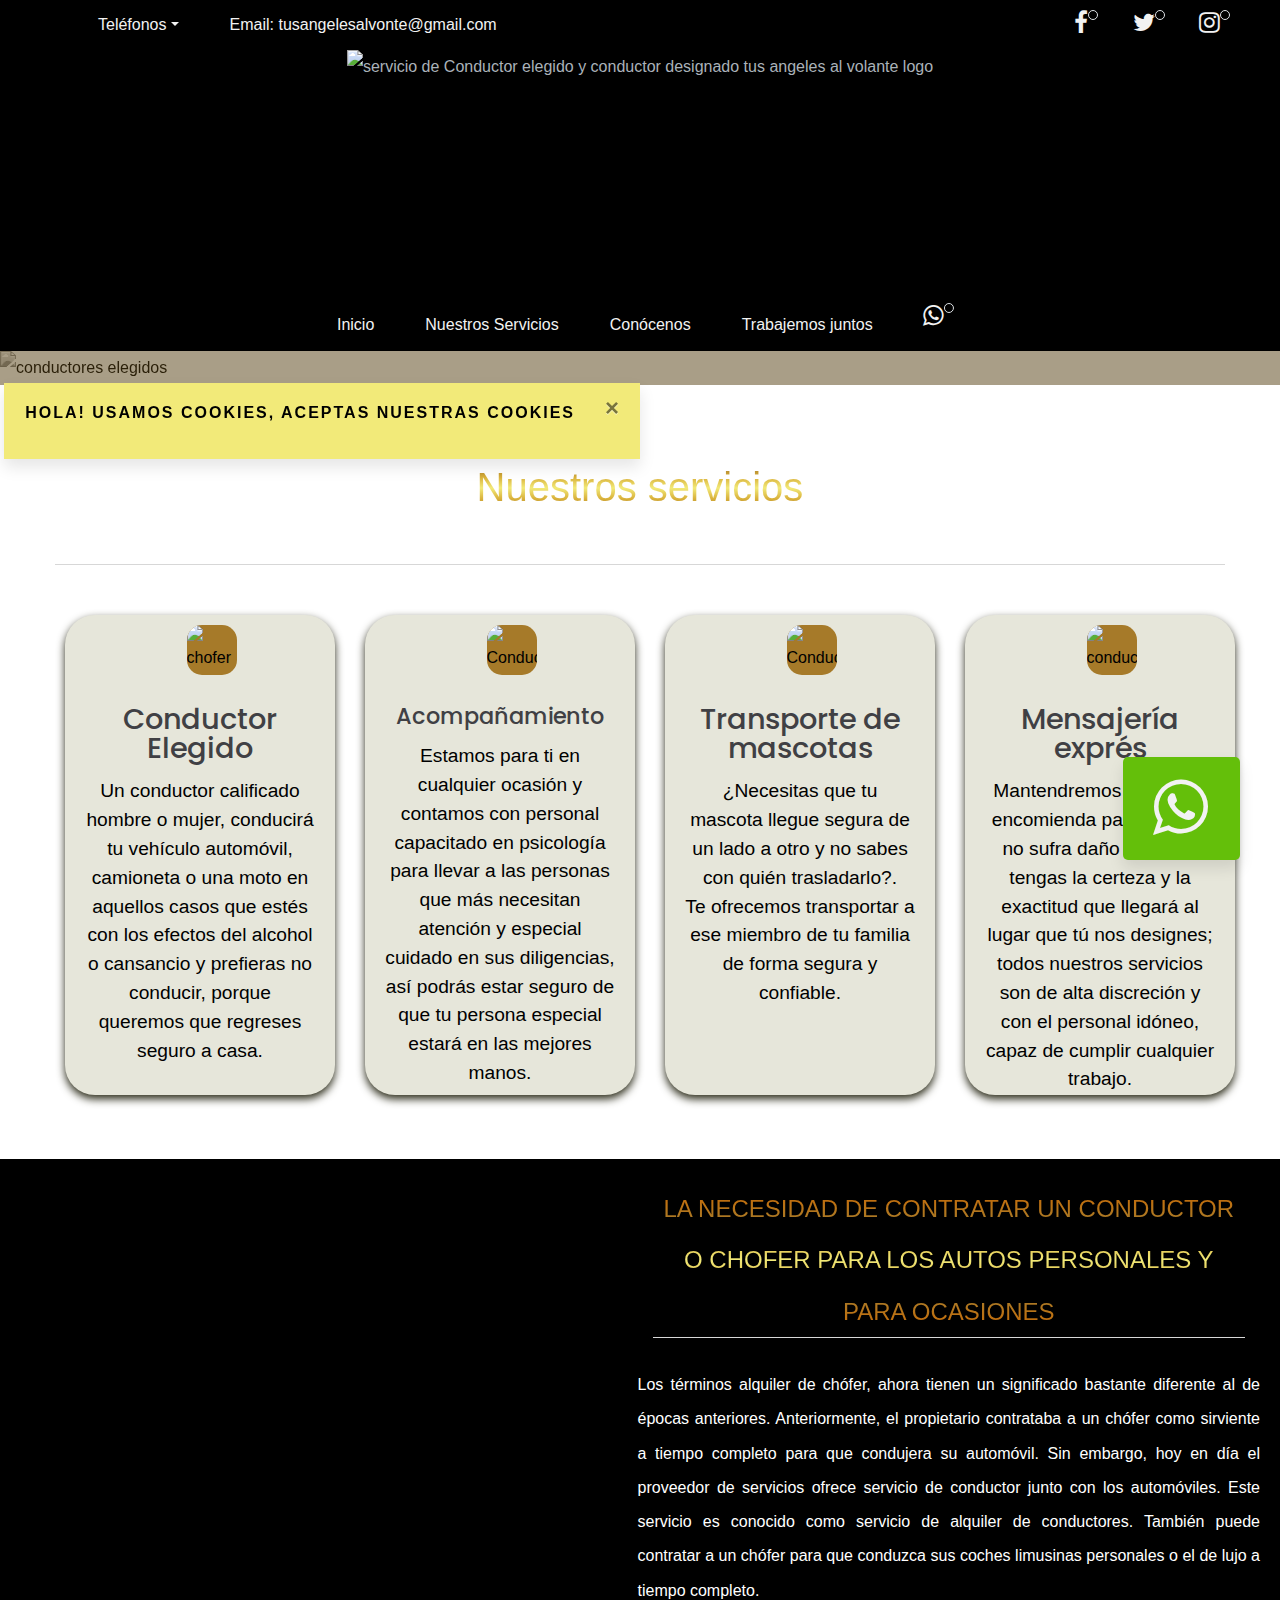
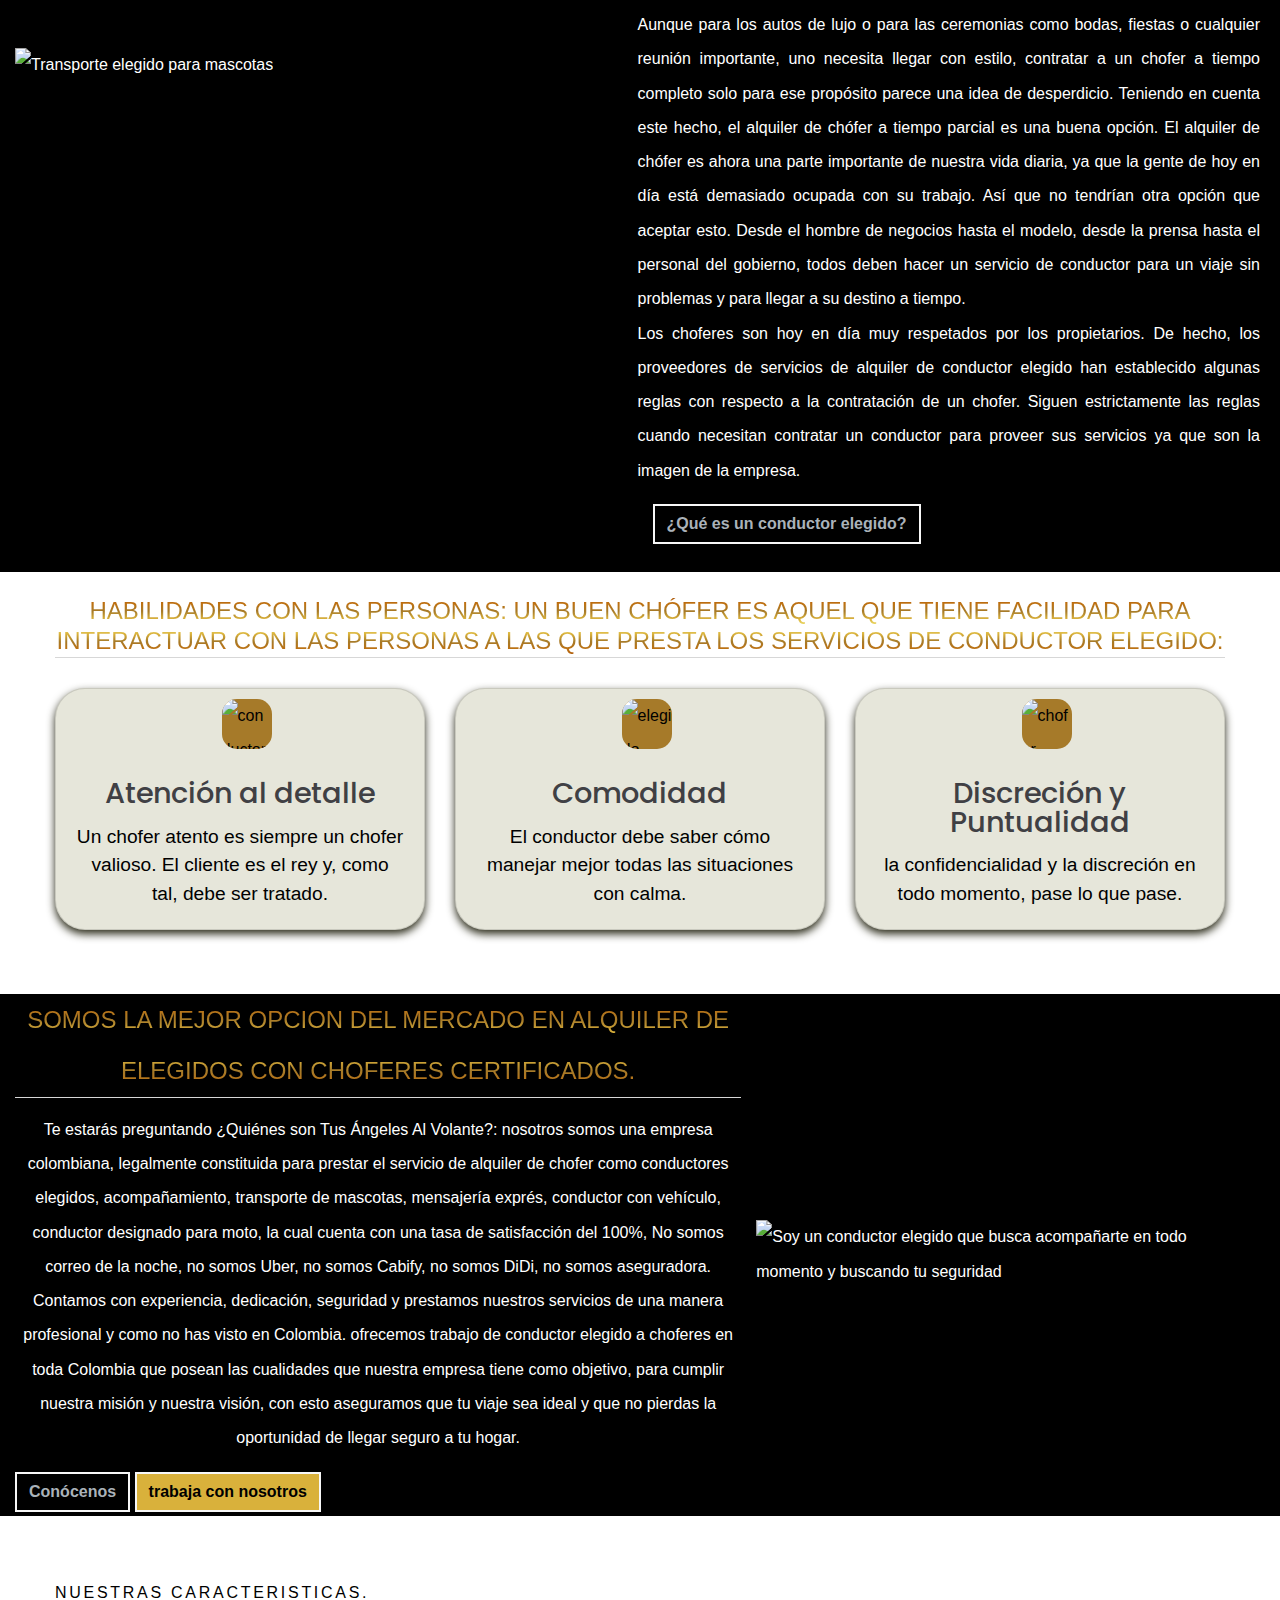
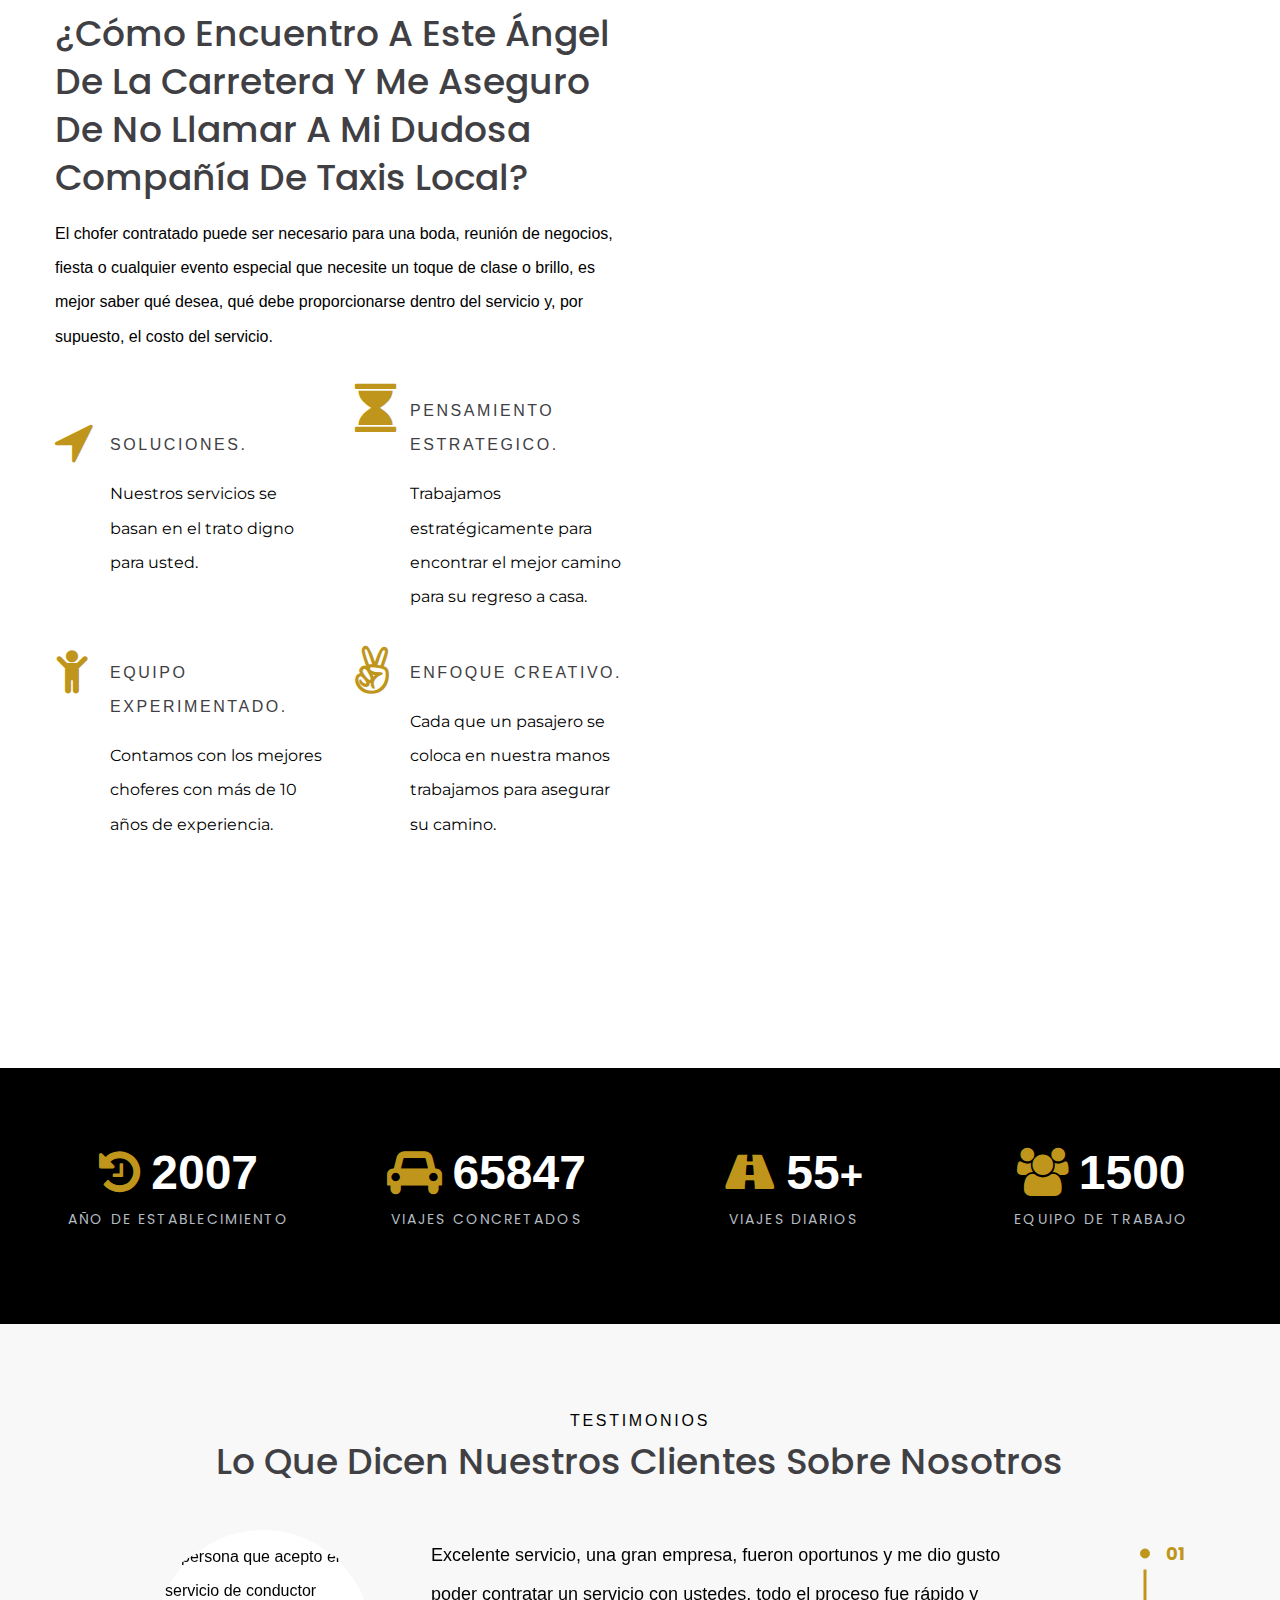
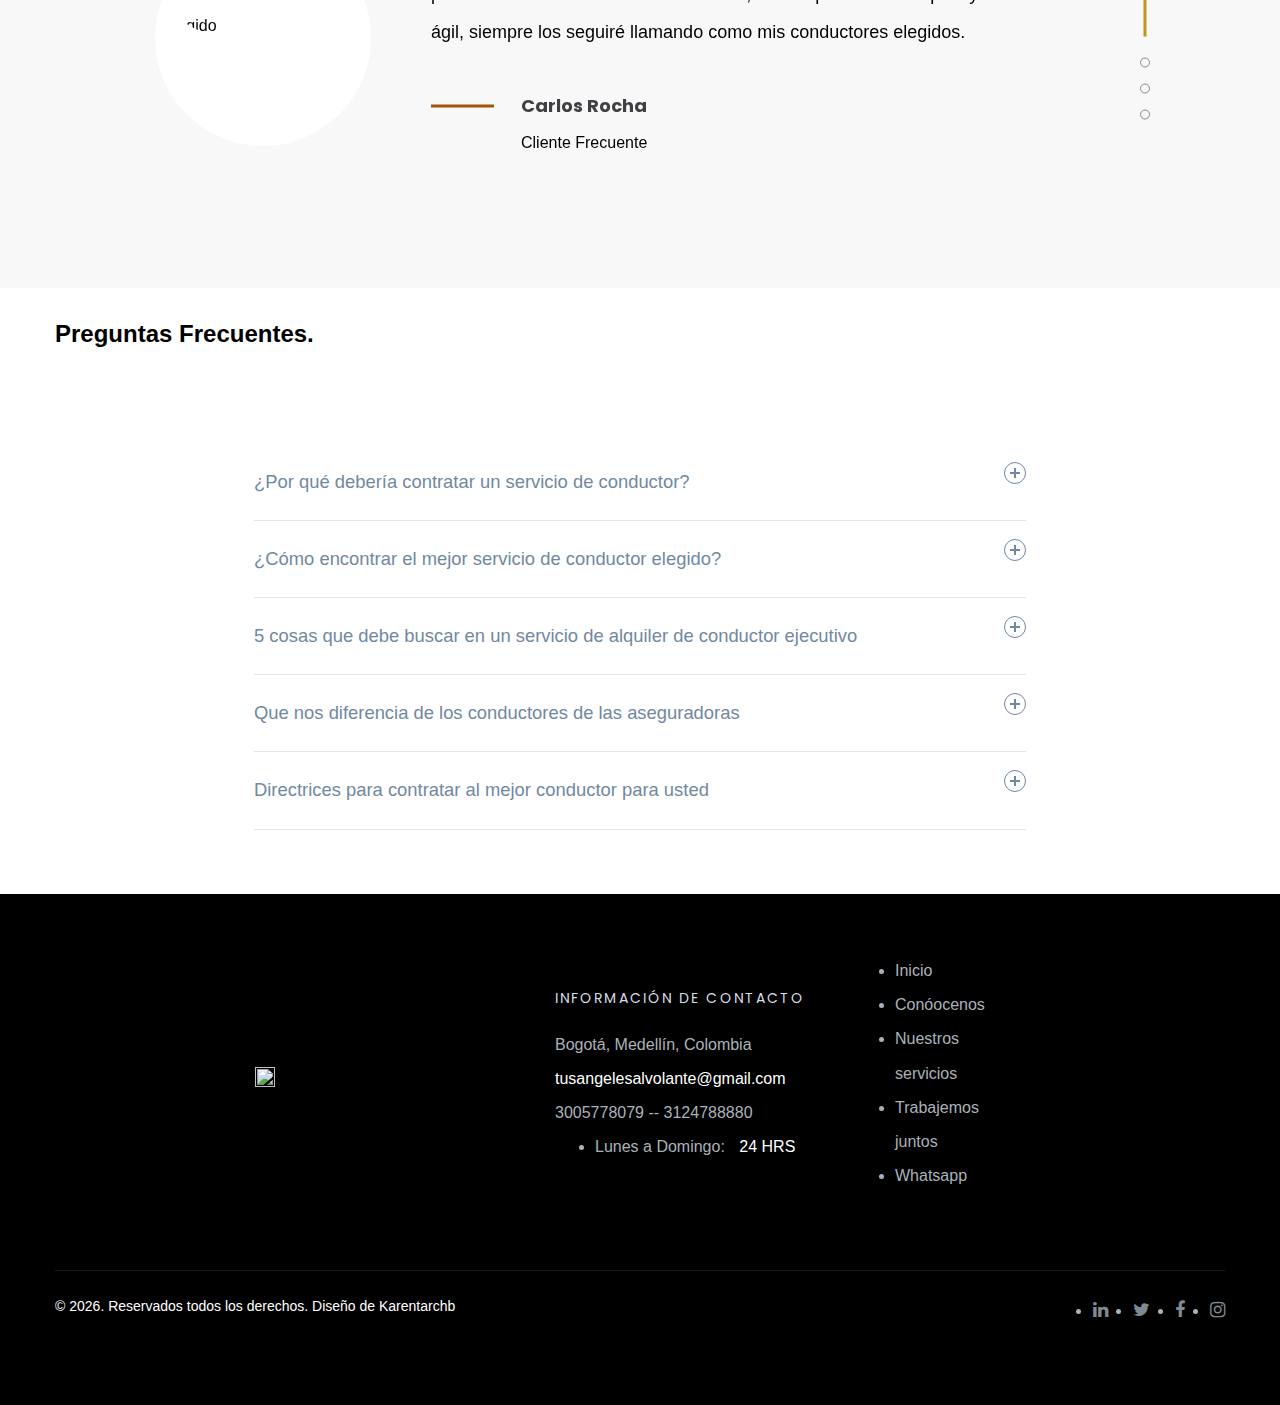
==== index.html @ e1a3e37f "Merge branch 'master' of https://github.com/karentarchb/Conductorelegido" ====
<!DOCTYPE html>
<html lang="es">
<head>
  <script data-ad-client="ca-pub-7708411864217855" async src="https://pagead2.googlesyndication.com/pagead/js/adsbygoogle.js"></script>
  <script type="text/javascript" async="" src="https://www.googleadservices.com/pagead/conversion_async.js"></script>
  <script type="text/javascript" async="" src="https://www.google-analytics.com/analytics.js"></script>
  <script async src="https://www.googletagmanager.com/gtag/js?id=UA-194716255-2">
  </script>
  <!-- Google Analytics -->
<script>
  (function(i,s,o,g,r,a,m){i['GoogleAnalyticsObject']=r;i[r]=i[r]||function(){
  (i[r].q=i[r].q||[]).push(arguments)},i[r].l=1*new Date();a=s.createElement(o),
  m=s.getElementsByTagName(o)[0];a.async=1;a.src=g;m.parentNode.insertBefore(a,m)
  })(window,document,'script','https://www.google-analytics.com/analytics.js','ga');
  
  ga('create', 'UA-194716255-2', 'auto');
  ga('send', 'pageview');
  </script>
  <!-- End Google Analytics -->
    <!-- metas requeridos -->
    <meta name="google-site-verification" content="7zwD9bVDYFP3vGOhgcUnTmCMMDcfvRH4NPtVqf5TxdM" />
    <meta charset="UTF-8">
    <meta property="og:locale" content="es_ES">
    <meta name="viewport" content="width=device-width, initial-scale=1.0">
    <meta name="description" content=">Conductor elegido o designado las 24HRS del día y en toda Colombia asistencia y seguridad en las vías*"/>
    <meta name="keywords" content="conductor, elegido, conductor elegido, conductores elegidos, conductor designado, chofer, chofer elegido, trabajo de conductor elegido, busco trabajo de conductor elegido, chofer conductor elegido, conductor elegido para moto, conductor elegido para carro, conductor elegido para caminonetas, conductor elegido para camion, chofer para carro, chofer para eventos"/>
    <meta name="author" content="Karen Torres Archbold" />
    <meta name="copyright" content="Propietario del copyright Karen Torres Archbold" />
    <meta property="og:type" content="website">
    <meta name="robots" content="index,follow"/>
    <meta http-equiv="X-UA-Compatible" content="IE=edge">
    <link rel="canonical" href="https://conductorelegidotusangeles.com/">
    <meta property="og:title" content="*Conductor Elegido #1 - El trato que te mereces=>">
    <meta property="og:description" content="* Conductor Elegido en Colombia. Reserve uno de Nuestros Conductores profesionales. Servicio Confiable y 100% Seguro, los #1">
    <meta property="og:url" content="https://conductorelegidotusangeles.com/">
    <!-- Bootstrap CSS -->
    <link rel="stylesheet" href="https://stackpath.bootstrapcdn.com/bootstrap/4.1.3/css/bootstrap.min.css" integrity="sha384-MCw98/SFnGE8fJT3GXwEOngsV7Zt27NXFoaoApmYm81iuXoPkFOJwJ8ERdknLPMO" crossorigin="anonymous">
    <link rel="stylesheet" type="text/css" href="//fonts.googleapis.com/css?family=Montserrat:300,400,700%7CPoppins:300,400,500,700,900">
    <link rel="stylesheet" href="https://maxcdn.bootstrapcdn.com/font-awesome/4.4.0/css/font-awesome.min.css">
    <link rel="stylesheet" href="css/bootstrap.css">
    <link rel="stylesheet" href="css/fonts.css">
    <link rel="stylesheet" href="css/style.css">
    <link rel="icon" type="image/png" href="https://tusangelesalvolante.com/wp-content/uploads/2021/03/AV2.png"> 
    <title>CONDUCTOR ELEGIDO - Tus Ángeles al Volante</title>
</head>
<body data-spy="scroll" data-target="#navbar" data-offset="57">
    <!-- navegacion2 -->
    <nav id="header" class="navbar navbar-expand-lg navbar-dark  ">
        <div class="container">
          <div class="collapse navbar-collapse" id="navbar">
            <ul class="navbar-nav">
                <li class="nav-item">
                    <a class="d-block d-md-none" href="#">
                        <img src="https://tusangelesalvolante.com/wp-content/uploads/2021/03/AV2.png" alt="Conductores elegidos logo servicios especializados">
                      </a>
                  </li>
              <li class="nav-item dropdown">
                <a class="nav-link dropdown-toggle" href="#" id="navbarDropdown1" role="button" data-toggle="dropdown" aria-haspopup="true" aria-expanded="false">
                  Teléfonos</a>
                <div class="dropdown-menu" aria-labelledby="navbarDropdown1">
                  <a class="dropdown-item" target="_blank" href="tel:3005778079">3005778079</a>
                  <a class="dropdown-item" target="_blank" href="tel:3124788880">3124788880</a>
              </li>
              <li class="nav-item">
                <a class="nav-link" target="_blank" href="mailto:tusangelesalvonte@gmail.com">Email: tusangelesalvonte@gmail.com</a>
              </li> 
            </ul>
          <ul class="navbar-nav ml-auto">
              <li class="nav-item">
                <a href="#" target="_blank" class="badge badge-primary"><i class="fa fa-facebook fa_custom fa-2x"></i> <span class="position-absolute top-0 start-100 translate-middle badge border border-light rounded-circle bg-danger p-1"><span class="visually-hidden"></span></span></a>
              </li>

              <li class="nav-item">
                <a href="#" target="_blank" class="badge badge-info"><i class="fa fa-twitter fa_custom fa-2x"></i><span class="position-absolute top-0 start-100 translate-middle badge border border-light rounded-circle bg-danger p-1"><span class="visually-hidden"></span></span></a>
              </li>

              <li class="nav-item">
                <a href="#" target="_blank" class="badge badge-danger"><i class="fa fa-instagram fa_custom fa-2x"></i><span class="position-absolute top-0 start-100 translate-middle badge border border-light rounded-circle bg-danger p-1"><span class="visually-hidden"></span></span></a>
              </li> 
            </ul>
          </div>
        </div>
      </nav>
      <!-- /navegacion2-->
<div class="image">
    <div class="container">
        <div class="row">
            <a class="d-none d-md-block"" href="index.html"><img class="img-logo" src="https://tusangelesalvolante.com/wp-content/uploads/2021/03/AV2.png" alt=" servicio de Conductor elegido y conductor designado tus angeles al volante logo"></a>
        </div>
       
    </div>
</div>
    <!-- navegacion linea abajo -->
    <nav id="header" class="navbar navbar-expand-lg navbar-dark sticky-top">
      <div class="container">
        <div class="collapse navbar-collapse" id="navbar">
          <ul class="navbar-nav navbar-center">
            <li class="nav-item active">
              <a class="nav-link" href="index.html">Inicio</a>
            </li>
            <li class="nav-item">
              <a class="nav-link" href="#servic">Nuestros Servicios</a>
            </li>
            <li class="nav-item">
              <a class="nav-link" href="https://tusangelesalvolante.com/quienes-somos/" target="_blank">Conócenos</a>
            </li>
            <li class="nav-item">
              <a class="nav-link" href="https://tusangelesalvolante.com/trabaja-con-nosotros/" target="_blank">Trabajemos juntos</a>
            </li>
            
            <li class="nav-item">
              <a href="https://web.whatsapp.com/send?phone=573243938998&text=Hola!%2C%20necesito%20solicitar%20un%20servicio" target="_blank" class="badge badge-pill badge-success"><i class="fa fa-whatsapp fa_custom fa-2x"></i><span class="position-absolute top-0 start-100 translate-middle badge border border-light rounded-circle bg-danger p-1"><span class="visually-hidden"></span></span></a>
            </li>
          </ul>
        </div>
        <button class="navbar-toggler" type="button" data-toggle="collapse" data-target="#navbar" aria-controls="navbarSupportedContent" aria-expanded="false" aria-label="Toggle navigation">
            <span class="navbar-toggler-icon"></span>
          </button>
      </div>
    </nav>
    <!-- /navegacion -->

    <!-- Main -->
    <main id="main">
      <a href="https://web.whatsapp.com/send?phone=573243938998&text=Hola!%2C%20necesito%20solicitar%20un%20servicio" target="_blank" class="btn-flotante"><i class="fa fa-whatsapp fa_custom fa-4x"></i></a>
      <div id="carousel" class="carousel slide carousel-fade" data-ride="carousel" data-pause="false">
        <div class="carousel-inner">
          <div class="carousel-item active">
            <img class="d-block w-100" src="https://tusangelesalvolante.com/wp-content/uploads/2021/04/istockphoto-1157327080-612x612-1.jpg" alt="conductores elegidos">
          </div>
          <div class="carousel-item">
            <img class="d-block w-100" src="https://tusangelesalvolante.com/wp-content/uploads/2021/04/istockphoto-1177626709-612x612-1.jpg" alt="conductor elegido de acompañamiento a personas especiales o tercera edad">
          </div>
          <div class="carousel-item">
            <img class="d-block w-100" src="https://tusangelesalvolante.com/wp-content/uploads/2021/04/istockphoto-822887418-612x612-1.jpg" alt="conductor elegido para eventos">
          </div>
          <div class="carousel-item">
            <img class="d-block w-100" src="https://tusangelesalvolante.com/wp-content/uploads/2021/04/istockphoto-664521270-612x612-1.jpg" alt="conductor y vehiculo">
          </div>
          <div class="carousel-item">
            <img class="d-block w-100" src="https://tusangelesalvolante.com/wp-content/uploads/2021/04/istockphoto-1036071950-612x612-1.jpg" alt="conductor para tu vehiculo">
          </div>
          <div class="carousel-item">
            <img class="d-block w-100" src="https://tusangelesalvolante.com/wp-content/uploads/2021/04/istockphoto-1155392792-612x612-1.jpg" alt="solicita tu conductor elegido en colombia, bogotá, zipaquirá, chía, cota, madrid, funza, tocancipá, gachancipá, sopó">
          </div>
          <div class="carousel-item">
            <img class="d-block w-100" src="https://tusangelesalvolante.com/wp-content/uploads/2021/04/istockphoto-1199289878-612x612-1.jpg" alt="llevamos tu vehiculo a tu hogar seguro, con un servico de lujo">
          </div>
          <div class="overlay">
            <div class="container">
              <div class="row align-items-center">
                <div class=" col-md-7 offset-md-6 text-md-right">
                  <h1 class="d-none d-md-block">CONDUCTOR ELEGIDO PROFESIONAL EN COLOMBIA, SERVICIO DE CALIDAD.</h1>
                  <h2 class="d-none d-md-block">Deja tu seguridad en manos de expertos, nosotros te llevamos a casa.</h2>
                  <h3 class="d-block d-md-none">TU CONDUCTOR ELEGIDO DONDE QUIERAS.</h3>
                  <p class="d-none d-md-block">
                    Te ayudamos a regresar seguro a casa, porque en nuestra empresa tú eres la razón de ser, por eso te ofrecemos un servicio profesional de principio a fin.
                  </p>
                  <a href="tel:3005778079" class="btn btn-outline-light" target="_blank">Llamanos Ahora!
                  </a>
                  <a href="https://web.whatsapp.com/send?phone=573243938998&text=Hola!%2C%20necesito%20solicitar%20un%20servicio" class="btn btn-conductorelegido" target="_blank">Reserva Ahora!</a>
                </div>
              </div>
            </div>
          </div>
        </div>
      </div>
    </main>
    <!-- /Main -->

 <!-- Servicios -->
 <section class="servic" id="servic">
  <h2 class="h2-servic">Nuestros servicios</h2>

  <div class="container">
    <div class="row">
      <div class="col text-center text-uppercase">
        <hr class="container-color">
      </div>
    </div>
    
    <div class="row">
      <div class="col-12 col-md-6 col-lg-3 mb-4">
        <a class="card2-redirec" href="https://tusangelesalvolante.com/conductor-elegido-2/">
        <div class="card2">
          <img class="card-img-top" src="https://image.flaticon.com/icons/png/512/1464/1464628.png" alt="chofer de vehiculos conductor elegido">
          <div class="card-body">
            <h5 class="card-title">Conductor Elegido</h5>
            <p class="card-text">Un conductor calificado hombre o mujer, conducirá tu vehículo automóvil, camioneta o una moto en aquellos casos que estés con los efectos del alcohol o cansancio y prefieras no conducir, porque queremos que regreses seguro a casa.</p>
          </div>
        </div>
      </a>
      </div>
    
      <div class="col-12 col-md-6 col-lg-3 mb-4">
        <a class="card2-redirec" href="https://tusangelesalvolante.com/acompanamiento/">
        <div class="card2">
          <img class="card-img-top" src="https://image.flaticon.com/icons/png/512/2446/2446078.png" alt="Conductor elegido que te garantiza tu comodidad">
          <div class="card-body">
            <h5 class="card-title2">Acompañamiento</h5>
            <p class="card-text">Estamos para ti en cualquier ocasión y contamos con personal capacitado en psicología para llevar a las personas que más necesitan atención y especial cuidado en sus diligencias, así podrás estar seguro de que tu persona especial estará en las mejores manos.</p>
          </div>
        </div>
      </a>
      </div>
      <div class="col-12 col-md-6 col-lg-3 mb-4">
        <a class="card2-redirec" href="https://tusangelesalvolante.com/transporte-de-mascotas/">
        <div class="card2">
          <img class="card-img-top" src="https://image.flaticon.com/icons/png/512/489/489868.png" alt="Conductor elegido en bogotá">
          <div class="card-body">
            <h5 class="card-title">Transporte de mascotas</h5>
            <p class="card-text">¿Necesitas que tu mascota llegue segura de un lado a otro y no sabes con quién trasladarlo?. <br>
              Te ofrecemos transportar a ese miembro de tu familia de forma segura y confiable.</p>
          </div>
        </div>
      </a>
      </div>
      <div class="col-12 col-md-6 col-lg-3 mb-4">
        <a class="card2-redirec" href="https://tusangelesalvolante.com/mensajeria-expres/">
        <div class="card2">
          <img class="card-img-top" src="https://image.flaticon.com/icons/png/512/600/600268.png" alt="conductor Sin accidentes en las vias">
          <div class="card-body">
            <h5 class="card-title">Mensajería
              exprés</h5>
            <p class="card-text">Mantendremos segura tu encomienda para que así no sufra daño alguno y tengas la certeza y la exactitud que llegará al lugar que tú nos designes; todos nuestros servicios son de alta discreción y con el personal idóneo, capaz de cumplir cualquier trabajo.</p>
          </div>
        </div>
      </a>
      </div>
    </div>
  </div>
  <div class="espacio2"></div>
</section>
<!-- /Servicios -->   

<!-- Reseña -->
<section id="place-time">
  <div class="container-fluid">
    <div class="row">
      <div class="col-12 col-lg-6 pl-0 pr-0">
        <img src="https://tusangelesalvolante.com/wp-content/uploads/2021/03/transporte-de-mascotas2-1024x683.jpg" alt="Transporte elegido para mascotas" />
      </div>
      <div class="col-12 col-lg-6 pt-4 pb-4">
        <h2 class="row text-center">LA NECESIDAD DE CONTRATAR UN CONDUCTOR O CHOFER PARA LOS AUTOS PERSONALES Y PARA OCASIONES</h2>
        <hr class="container-color">
        <p class="row text-justify">
          Los términos alquiler de chófer, ahora tienen un significado bastante diferente al de épocas anteriores. Anteriormente, el propietario contrataba a un chófer como sirviente a tiempo completo para que condujera su automóvil. Sin embargo, hoy en día el proveedor de servicios ofrece servicio de conductor junto con los automóviles. Este servicio es conocido como servicio de alquiler de conductores. También puede contratar a un chófer para que conduzca sus coches limusinas personales o el de lujo a tiempo completo.
<br>
Aunque para los autos de lujo o para las ceremonias como bodas, fiestas o cualquier reunión importante, uno necesita llegar con estilo, contratar a un chofer a tiempo completo solo para ese propósito parece una idea de desperdicio. Teniendo en cuenta este hecho, el alquiler de chófer a tiempo parcial es una buena opción. El alquiler de chófer es ahora una parte importante de nuestra vida diaria, ya que la gente de hoy en día está demasiado ocupada con su trabajo. Así que no tendrían otra opción que aceptar esto. Desde el hombre de negocios hasta el modelo, desde la prensa hasta el personal del gobierno, todos deben hacer un servicio de conductor para un viaje sin problemas y para llegar a su destino a tiempo.
<br>
Los choferes son hoy en día muy respetados por los propietarios. De hecho, los proveedores de servicios de alquiler de conductor elegido han establecido algunas reglas con respecto a la contratación de un chofer. Siguen estrictamente las reglas cuando necesitan contratar un conductor para proveer sus servicios ya que son la imagen de la empresa.

        </p>
        <a class="btn btn-outline-light" href="https://ezinearticles.com/?The-Necessity-to-Chauffeur-Hire-For-the-Personal-Cars-and-For-Occasions&id=4655668" target="_blank">¿Qué es un conductor elegido?</a>
      </div>
    </div>
  </div>
</section>
<!-- /Reseña -->

    <!-- certificados -->
    <section id="servicios" class="mt-4">
      <div class="container">
        <div class="row">
          <div class="col text-center text-uppercase">
            <h2 class="servicios-title">Habilidades con las personas: un buen chófer es aquel que tiene facilidad para interactuar con las personas a las que presta los servicios de conductor elegido:</h2>
          </div>
        </div>
        <hr class="container-color">
        <div class="row">
          <div class="col-12 col-md-6 col-lg-4 mb-4">
            <div class="card">
              <img class="card-img-top" src="https://image.flaticon.com/icons/png/512/1875/1875573.png" alt="conductor">
              <div class="card-body">
                <h5 class="card-title">Atención al detalle</h5>
                <p class="card-text">Un chofer atento es siempre un chofer valioso. El cliente es el rey y, como tal, debe ser tratado.</p>
              </div>
            </div>
          </div>
          <div class="col-12 col-md-6 col-lg-4 mb-4">
            <div class="card">
              <img class="card-img-top" src="https://image.flaticon.com/icons/png/512/10/10919.png" alt="elegido">
              <div class="card-body">
                <h5 class="card-title">Comodidad</h5>
                <p class="card-text">El conductor debe saber cómo manejar mejor todas las situaciones con calma.</p>
              </div>
            </div>
          </div>
          <div class="col-12 col-md-6 col-lg-4 mb-4">
            <div class="card">
              <img class="card-img-top" src="https://image.flaticon.com/icons/png/512/65/65788.png" alt="chofer elegido">
              <div class="card-body">
                <h5 class="card-title">Discreción y Puntualidad</h5>
                <p class="card-text">la confidencialidad y la discreción en todo momento, pase lo que pase.</p>
              </div>
            </div>
          </div>
        </div>
      </div>
      <div class="espacio2"></div>
    </section>
    <!-- /certificados -->

    <!-- frase de llegada -->
    <section id="place-time">
      <div class="container-fluid">
        <div class="row">
          <div class="col-12 col-lg-7 pl-0 pr-0">
            <h2 class="text-md-center">SOMOS LA MEJOR OPCION DEL MERCADO EN ALQUILER DE ELEGIDOS CON CHOFERES CERTIFICADOS.</h2>
            <hr class="container-color">
            <p class="text-md-center">
              Te estarás preguntando ¿Quiénes son Tus Ángeles Al Volante?: nosotros somos una empresa colombiana, legalmente constituida para prestar el servicio de alquiler de chofer como conductores elegidos, acompañamiento, transporte de mascotas, mensajería exprés, conductor con vehículo, conductor designado para moto, la cual cuenta con una tasa de satisfacción del 100%, No somos correo de la noche, no somos Uber, no somos Cabify, no somos DiDi, no somos aseguradora.</br>
              Contamos con experiencia, dedicación, seguridad y prestamos nuestros servicios de una manera profesional y como no has visto en Colombia. ofrecemos trabajo de conductor elegido a choferes en toda Colombia que posean las cualidades que nuestra empresa tiene como objetivo, para cumplir nuestra misión y nuestra visión, con esto aseguramos que tu viaje sea ideal y que no pierdas la oportunidad de llegar seguro a tu hogar.
            </p>
            <a class="btn btn-outline-light" href="https://tusangelesalvolante.com/quienes-somos/" target="_blank">Conócenos</a>
            <a href="https://tusangelesalvolante.com/trabaja-con-nosotros/" class="btn btn-conductorelegido" target="_blank">trabaja con nosotros</a>
          </div>
          <div class="col-12 col-lg-5 pt-4 pb-4">
            <img src="https://tusangelesalvolante.com/wp-content/uploads/2021/04/istockphoto-870109788-612x612-1.jpg" alt="Soy un conductor elegido que busca acompañarte en todo momento y buscando tu seguridad" />
          </div>
      </div>
    </section>
    <!-- /frase de llegada -->

<!-- cookie -->
<section id="alerta">
    <div class="alert alert-warning alert-dismissible fade show" role="alert">
  <strong>Hola!</strong> Usamos cookies, Aceptas nuestras cookies
  <button type="button" class="close" data-dismiss="alert" aria-label="Close">
    <span aria-hidden="true">&times;</span>
  </button>
</div>
</section>
  <!-- /cookie -->

<!--Features-->
<section class="section custom-section position-relative section-md">
  <div class="container">
    <div class="row">
      <div class="col-lg-6 col-12">
        <div class="section-name wow fadeInRight">Nuestras Caracteristicas.</div>
        <h3 class="text-capitalize devider-left wow fadeInLeft" data-wow-delay=".2s">¿Cómo encuentro a este ángel de la carretera y me aseguro de no llamar a mi dudosa compañía de taxis local?</h3>
        <p>El chofer contratado puede ser necesario para una boda, reunión de negocios, fiesta o cualquier evento especial que necesite un toque de clase o brillo, es mejor saber qué desea, qué debe proporcionarse dentro del servicio y, por supuesto, el costo del servicio.</p>
        <div class="row row-15">
          <div class="col-lg-6 wow fadeInUp" data-wow-delay=".2s">
            <div class="box-default">
              <div class="box-default-title">Soluciones.</div>
              <p class="box-default-description">Nuestros servicios se basan en el trato digno para usted.</p><span class="box-default-icon novi-icon icon-lg fas fa-location-arrow"></span>
            </div>
          </div>
          <div class="col-lg-6 wow fadeInUp" data-wow-delay=".3s">
            <div class="box-default">
              <div class="box-default-title">Pensamiento estrategico.</div>
              <p class="box-default-description">Trabajamos estratégicamente para encontrar el mejor camino para su regreso a casa.</p><span class="box-default-icon novi-icon icon-lg fas fa-hourglass"></span>
            </div>
          </div>
          <div class="col-lg-6 wow fadeInUp" data-wow-delay=".4s">
            <div class="box-default">
              <div class="box-default-title">Equipo experimentado.</div>
              <p class="box-default-description">Contamos con los mejores choferes con más de 10 años de experiencia.</p><span class="box-default-icon novi-icon icon-lg fas fa-child"></span>
            </div>
          </div>
          <div class="col-lg-6 wow fadeInUp" data-wow-delay=".5s">
            <div class="box-default">
              <div class="box-default-title">Enfoque creativo.</div>
              <p class="box-default-description">Cada que un pasajero se coloca en nuestra manos trabajamos para asegurar su camino.</p><span class="box-default-icon novi-icon icon-lg fab fa-angellist"></span>
            </div>
          </div>
        </div>
      </div>
      <div class="col-lg-6 col-12 wow slideInRight" data-wow-delay=".5s"><img src="https://tusangelesalvolante.com/wp-content/uploads/2021/04/istockphoto-1155392792-612x612-1.jpg" alt=""/>
    </div>
  </div>
 
  </div>
</section>

<!--Counters-->
<section class="section bg-image-2">
  <div class="container section-md">
    <div class="row row-30 text-center">
      <div class="col-xl-3 col-sm-6 col-12">
        <div class="counter-classic">
          <div class="counter-classic-number"><span class="icon-lg novi-icon offset-right-10 fas fa-history"></span><span class="counter text-white" data-speed="2000">2007</span>
          </div>
          <div class="counter-classic-title">Año de establecimiento</div>
        </div>
      </div>
      <div class="col-xl-3 col-sm-6 col-12">
        <div class="counter-classic">
          <div class="counter-classic-number"><span class="icon-lg novi-icon offset-right-10 fas fa-car"></span><span class="counter text-white" data-speed="2000">65847</span>
          </div>
          <div class="counter-classic-title">Viajes concretados</div>
        </div>
      </div>
      <div class="col-xl-3 col-sm-6 col-12">
        <div class="counter-classic">
          <div class="counter-classic-number"><span class="icon-lg novi-icon offset-right-10 fas fa-road"></span><span class="counter text-white" data-speed="2000">55</span><span class="symbol text-white">+</span>
          </div>
          <div class="counter-classic-title">Viajes diarios</div>
        </div>
      </div>
      <div class="col-xl-3 col-sm-6 col-12">
        <div class="counter-classic">
          <div class="counter-classic-number"><span class="icon-lg novi-icon offset-right-10 fas fa-users"></span><span class="counter text-white" data-speed="2000">1500</span>
          </div>
          <div class="counter-classic-title">Equipo de trabajo</div>
        </div>
      </div>
    </div>
  </div>
</section>

<!--Owl Carousel-->
<section class="section section-md bg-gray-lighten">
  <div class="container">
    <div class="row justify-content-center">
      <div class="col-xl-10">
        <div class="section-name wow fadeInRight text-center" data-wow-delay=".2s">TESTIMONIOS</div>
        <h3 class="wow fadeInLeft text-capitalize text-center" data-wow-delay=".3s">Lo Que Dicen Nuestros Clientes Sobre Nosotros</span></h3>
        <div class="owl-carousel review-carousel" data-items="1" data-sm-items="1" data-md-items="1" data-lg-items="1" data-xl-items="1" data-xxl-items="1" data-dots="true" data-nav="false" data-stage-padding="0" data-loop="false" data-margin="0" data-mouse-drag="true" data-autoplay="false">
          
          <div class="item">
            <div class="item-preview wow fadeInDown" data-wow-delay=".2s"><img src="https://scontent.fbog5-1.fna.fbcdn.net/v/t31.18172-8/22555527_10210233199973116_912054945323703250_o.jpg?_nc_cat=110&ccb=1-3&_nc_sid=174925&_nc_eui2=AeErP-JC2dNB8wFLgCz1P_8Og_r4Gn2NxlSD-vgafY3GVMErsxVUh7tfnX8hCTqp2VUqSucLfzmBR-WcebvL4B8g&_nc_ohc=CppyLebi4e8AX8T04bC&_nc_oc=AQltSTm-BDo4DhLD0hmxBxCJ2reXBAaL8YtCLQVVihp7OhYNbGJ-E-aqRJHlFhXK47c&_nc_ht=scontent.fbog5-1.fna&oh=357fdac9ed3eb56c4de6eca178b2b350&oe=60DB145E" alt="persona que acepto el servicio de conductor elegido" width="216" height="108"/>
            </div>
            <div class="item-description wow fadeInUp" data-wow-delay=".3s">
              <p>Excelente servicio, una gran empresa, fueron oportunos y me dio gusto poder contratar un servicio con ustedes, todo el proceso fue rápido y ágil, siempre los seguiré llamando como mis conductores elegidos.</p>
              <div class="item-subsection"><span class="item-subsection-title devider-left">Carlos Rocha</span><span>Cliente Frecuente</span></div>
            </div>
          </div>
          <div class="item">
            <div class="item-preview wow fadeInDown" data-wow-delay=".2s"><img src="https://scontent.fbog5-1.fna.fbcdn.net/v/t1.6435-9/141914504_3664969470260881_7025180952374786682_n.jpg?_nc_cat=109&ccb=1-3&_nc_sid=730e14&_nc_eui2=AeGUDCPIWupho90fI9heoJwzUMTIw0IZxKFQxMjDQhnEoddwDkR3mURKD-JYwKugmitWfPwdLEvfoKnRod2ZWY-b&_nc_ohc=NcSQCV0IYD8AX_XR0_U&_nc_ht=scontent.fbog5-1.fna&oh=38eca6335db8aba6f495ce6341cd7e39&oe=60DA8F84" alt="personas para la cual fuimos chofer" width="216" height="108"/>
            </div>
            <div class="item-description wow fadeInUp" data-wow-delay=".3s">
              <p>Nunca había contratado antes un servicio de conductor elegido por que me parecía raro hacer esto por internet, siempre fue por mi aseguradora, pero Tus Ángeles al Volante ofrecen un espectacular servicio de elegidos.</p>
              <div class="item-subsection"><span class="item-subsection-title devider-left">Karen Torres</span><span>Cliente Frecuente</span></div>
            </div>
          </div>
          <div class="item">
            <div class="item-preview wow fadeInDown" data-wow-delay=".2s"><img src="https://scontent.fbog5-1.fna.fbcdn.net/v/t1.6435-9/104906782_3263017030416621_5436404559747630947_n.jpg?_nc_cat=109&ccb=1-3&_nc_sid=09cbfe&_nc_eui2=AeHXZ3P28_7sEOe6JWAh8jLYPqAfT1ukjg8-oB9PW6SODyAhMXo2to_IsnsjYDf4poBIawCwb6B4TE4TOw7SB1MB&_nc_ohc=yhmBgju3jlEAX8J-WBV&_nc_ht=scontent.fbog5-1.fna&oh=c7b8d0b2e69f3e5d5068e00f914e8103&oe=60DB485E" alt="persona que acepto nuestro servicio" width="216" height="108"/>
            </div>
            <div class="item-description wow fadeInUp" data-wow-delay=".3s">
              <p>Feliz con su servicio de Conductor Elegido lo seguiré tomando siempre que estén disponibles en el mercado.</p>
              <div class="item-subsection"><span class="item-subsection-title devider-left">Vanessa Arias</span><span>Cliente Frecuente</span></div>
            </div>
          </div>
          <div class="item">
            <div class="item-preview wow fadeInDown" data-wow-delay=".2s"><img src="https://scontent.fbog5-1.fna.fbcdn.net/v/t1.18169-9/1097949_10151766924813817_1287910708_n.jpg?_nc_cat=106&ccb=1-3&_nc_sid=09cbfe&_nc_eui2=AeH9KKyUyfkua1HGFoLqwVqvPCsTT2IPFkI8KxNPYg8WQgwPB6LuffiZiycw3TSp_ah3VBPTMViSf9OVCIQLdudc&_nc_ohc=iP3IO06_qn8AX9yL4PU&_nc_ht=scontent.fbog5-1.fna&oh=14de055ed87b673b1c67c81f10dd8777&oe=60DA5077" alt="persona a la que prestamos el servicio de conductor elegido en bogotá" width="216" height="108"/>
            </div>
            <div class="item-description wow fadeInUp" data-wow-delay=".3s">
              <p>Estoy muy agradecido y más que satisfecho por el Buen trato con el pasajero, de todas las empresas de conductor elegido que he cotizado y contratado, conductor elegido Tus Ángeles al Volante ha sido la mejor con la que he tratado, un cliente más.</p>
              <div class="item-subsection"><span class="item-subsection-title devider-left">Jonathan Archbold</span><span>Cliente Frecuente</span></div>
            </div>
          </div>
        </div>
      </div>
    </div>
  </div>
</section>

<!--Faq-->
<section>
  <div class="row">
  <div class="container">
    <div class="titulofaq">
    <h2>Preguntas Frecuentes.</h2>
  </div>
    <div class="accordion">
      <div class="accordion-item">
        <button id="accordion-button-1" aria-expanded="false"><span class="accordion-title">¿Por qué debería contratar un servicio de conductor?</span><span class="icon" aria-hidden="true"></span></button>
        <div class="accordion-content">
          <p>Un servicio de chófer es útil por varias razones, como excursiones, vacaciones, uso comercial y tal vez incluso solo para aquellas personas que prefieren no conducir ellos mismos. Los tipos de personas que contratan choferes son diversos y los números están creciendo todo el tiempo. Aunque la demanda está aumentando, todavía puede haber una imagen estereotipada del tipo de persona que contrata un chofer y la percepción sigue siendo entre muchos, que yo no soy el tipo de persona que quiere o necesita un chofer. Después de todo, no soy el señor de la mansión, me acerco.
<br>
            En lugar de este enfoque negativo de contratar un servicio de chófer, preocuparse por lo que la gente pensará o considerarse extravagante. En cambio, el camino a seguir es pensar de manera lógica y mirar los beneficios, tanto a corto como a largo plazo, de contratar un chofer, pero al mismo tiempo, si es lo que quiere hacer y puede pagarlo, entonces ¿por qué no? Cuando contrata a un chófer, los demás suelen percibir que tiene éxito y es rico. Mire los momentos en la vida de la mayoría de las personas cuando quieren hacer una declaración, bodas, aniversarios, bailes de graduación o incluso funerales tristes. La gente hace esto por muchas razones, pero en todos los casos es para mostrarse a sí mismos, a los amigos y al mundo en general que esta es una ocasión especial, que requiere algo especial como la contratación de un chófer.
  <br>          
            Para el empresario o mujer de éxito, la contratación de un chófer, ya sea para esas importantes reuniones de negocios, o en un contrato comercial a largo plazo, el mensaje que transmite es claro. Tengo éxito y haré que otros quieran ser parte de su negocio y su éxito. Esto puede ayudar a asegurar ese importante acuerdo comercial y es una ayuda vital para el desarrollo comercial para muchas empresas exitosas.
     <br>       
            Además de los beneficios mencionados anteriormente, considere los otros beneficios asociados con tener su propio automóvil con chofer. No hay necesidad de preocuparse por tomar 2 o 3 copas de vino con su comida, su chofer está ahí para tomar la tensión y le quita la molestia de pedir y esperar un taxi.
       <br>    
            Los tours con chofer son la mejor manera de ver lo que un país como Inglaterra tiene para ofrecer. Quizás eres un gran fanático de Downton Abbey o Pride & Predudice y planeas visitar Inglaterra para ver algunos de los lugares utilizados en el rodaje de estos grandes dramas de época. Aquí es cuando un tour con chofer hará que su estadía en Inglaterra sea excepcional. Algunas empresas hacen un esfuerzo adicional y lo recogerán en el aeropuerto, organizarán visitas a casas históricas y reservarán viajes al teatro y más. Esta es también la manera perfecta de visitar Inglaterra si viaja solo. Los recorridos guiados garantizarán que tenga un acompañante y un experto a mano en todo momento.
        <br>    
            Hay una gran cantidad de opciones diferentes disponibles para considerar cuando decide que desea contratar un chofer. Por ejemplo, con qué frecuencia necesitará el servicio, qué tipo de automóvil desea alquilar, ya sea por negocios o por placer, la lista puede continuar y cada una de estas consideraciones tendrá una implicación en el costo. Como ocurre con la mayoría de las cosas, considere cuáles son los objetivos de contratar al chófer y qué beneficios desea obtener. Esto ayudará a que la decisión sea más fácil y le permitirá hacer las preguntas correctas cuando se acerque a los proveedores de alquiler de chóferes.
      <br>      
            Es importante destacar que una vez que se ha tomado la decisión de contratar a un chófer, hay varias consideraciones importantes en las que debe pensar la empresa de alquiler de chóferes antes de firmar en la línea de puntos y comprometerse con el contrato. ¿La empresa de alquiler proporciona detalles de los conductores que se le proporcionarán, incluida la verificación de antecedentes y la verificación de que son profesionales capacitados que conocen el área local y tienen un buen conocimiento geográfico del área más amplia, lo cual es fundamental para garantizar su llegada? en su destino sin problemas y con prontitud.
          <br>  
            Fuente del artículo: https://EzineArticles.com/expert/Paula_A_Jones/1392309</p>
        </div>
      </div>
      <div class="accordion-item">
        <button id="accordion-button-2" aria-expanded="false"><span class="accordion-title">¿Cómo encontrar el mejor servicio de conductor elegido?</span><span class="icon" aria-hidden="true"></span></button>
        <div class="accordion-content">
          <p>Pregúntele a cualquiera en qué piensa cuando piensa en un chofer y le responderán que van desde el discreto conductor elegantemente vestido para el señor de la mansión, o para el miembro del Parlamento que se ocupa de sus asuntos. O tal vez pensarán en el chófer "Parker" de Thunderbirds, que brindó un servicio ejemplar a Lady Penelope. Otras personas pueden decir que los choferes no son más que taxistas elegantemente vestidos, que en cierto modo lo son. Pero son taxistas de primer nivel que ofrecen un servicio a medida y personalizado, que debe satisfacer las necesidades y deseos de cada cliente. Después de todo, no hay dos personas iguales y el servicio de chófer debe reconocer esto y apuntar a complacer, yendo más allá del llamado del deber.
<br>
            Entonces, la pregunta que debe hacerse al pensar en contratar un chofer es; ¿Cómo encuentro a este ángel de la carretera y me aseguro de no terminar con un vaquero, ni mejor que llamar a mi dudosa compañía de taxis local? No es que todas las compañías de taxis locales sean poco fiables, o vaqueros para el caso.
     <br>       
            Como ocurre con la mayoría de las cosas, es mejor saber qué desea, qué debe proporcionarse dentro del servicio y, por supuesto, el costo del servicio. Observando en este punto que no siempre obtienes lo que pagas.
   <br>         
            Lo que desea debe ser relativamente sencillo, ya que el chofer contratado puede ser necesario para una boda, reunión de negocios, fiesta o cualquier evento especial que necesite un toque de clase o brillo. Esto es importante ya que el vehículo requerido y los extras adicionales deben transmitirse claramente a la empresa de alquiler de chófer.
     <br>       
            El siguiente elemento, lo que debe proporcionarse dentro del servicio, analiza los atributos que debe tener un buen chofer e incluye tener una etiqueta perfecta, en el sentido de que el chofer debe referirse a usted como señor o señora y debe abrir y cerrar las puertas para usted. veces. Él o ella, como se puede conseguir con chóferes, debe estar correctamente vestido, generalmente considerado como un traje negro de buena calidad, con camisa blanca, corbata negra y, por supuesto, zapatos lustrados. Debe tener una licencia de conducir completa y limpia y siempre debe cumplir con el código de circulación, sin excepciones.
         <br>   
            Para hacer un esfuerzo adicional, un buen chofer debe poder ofrecer consejos sobre el área local y, de hecho, ser un guía turístico si lo desea y, al tener un buen conocimiento local, poder entregarlo de manera segura y a tiempo. El chófer también le proporcionará cualquier refrigerio o refrigerio que desee y debe solicitar si desea este servicio.
        <br>    
            Muy importante el chofer debe ser profesional y respetuoso en todo momento y brindar discreción y confidencialidad. El chófer es un reflejo de ti y debe comportarse con dignidad en todo momento.
   <br>         
            Si no ha contratado al chofer antes, la dificultad puede estar en obtener un servicio de calidad que cumpla con las expectativas mencionadas anteriormente. El boca a boca es a menudo el mejor método para garantizar esto, pidiendo consejo a amigos o familiares para ver si pueden recomendar un chofer. En caso contrario, busque en la página de Facebook de las empresas y estudie las reseñas dejadas por clientes anteriores, continúe con una llamada telefónica a una selección de empresas de chóferes en el área local, preguntando qué ofrecen y explicando sus requisitos. Una cuidadosa consideración le proporcionará un chofer perfecto para la ocasión perfecta.</p>
        </div>
      </div>
      <div class="accordion-item">
        <button id="accordion-button-3" aria-expanded="false"><span class="accordion-title">5 cosas que debe buscar en un servicio de alquiler de conductor ejecutivo</span><span class="icon" aria-hidden="true"></span></button>
        <div class="accordion-content">
          <p>El vehículo adecuado, Alquiler de chófer ejecutivo profesional, Conocimiento local extenso, Excelente servicio al cliente, Experiencia.Contratar a choferes ejecutivos en cualquier ciudad u otro lugar significa encontrar el servicio adecuado al precio justo.</p>
        </div>
      </div>
      <div class="accordion-item">
        <button id="accordion-button-4" aria-expanded="false"><span class="accordion-title">Que nos diferencia de los conductores de las aseguradoras</span><span class="icon" aria-hidden="true"></span></button>
        <div class="accordion-content">
          <p>El servicio que prestamos nos difeencia por ser más economico de mejor calidad y tomado de su mano vamos a cambiar la manera en que los conductores son estigmatizados en colombia.</p>
        </div>
      </div>
      <div class="accordion-item">
        <button id="accordion-button-5" aria-expanded="false"><span class="accordion-title">Directrices para contratar al mejor conductor para usted</span><span class="icon" aria-hidden="true"></span></button>
        <div class="accordion-content">
          <p>Si tiene que viajar con frecuencia por negocios a diferentes ciudades, especialmente Londres, deberá contratar automóviles ejecutivos y un chofer de Londres. Sin embargo, debes conocer la empresa adecuada y los mejores servicios para que obtengas un vehículo adecuado y un chofer profesional. Los conductores deben tener conocimiento de las carreteras locales, deben tener experiencia en el servicio de chófer y deben estar bien capacitados en servicio al cliente, en caso de que esté contratando una limusina como automóvil para bodas para recoger a los invitados de su empresa. Las siguientes pautas pueden ayudar a obtener el servicio adecuado y el chofer:

            El vehículo adecuado es muy importante dependiendo del uso que haga de la limusina ejecutiva y el alquiler de chófer. Si necesita la limusina para cinco personas, solicite a la empresa vehículos que proporcionen asientos para muchas personas. Sin embargo, si desea contratar un traslado al aeropuerto rentable, conveniente y cómodo, entonces buscar empresas que ofrezcan alquiler de chófer ejecutivo a precios asequibles será una mejor opción.
            
            El tipo de evento para el que alquila el automóvil decidirá si necesita el servicio de chófer ejecutivo. Si es informal o personal, entonces puede dejar que la empresa envíe cualquier chofer, pero en el caso de eventos ejecutivos o transporte corporativo, necesitará choferes de servicio ejecutivo capacitados, que tengan el conocimiento para manejar todos los aspectos de dichos eventos profesionales.
            
            Independientemente de la ciudad en la que desee contratar un chófer ejecutivo y una limusina, asegúrese de que la empresa y el chófer tengan un conocimiento profundo de las áreas locales, en Londres y sus alrededores. Puede ser difícil navegar a través de las rutas de la ciudad, especialmente si viaja en limusinas más grandes o si viaja a lugares remotos, sin las rutas adecuadas. Los servicios de chófer ejecutivo vienen con la garantía de poder encontrar una ruta directa teniendo en cuenta los problemas de tráfico y las malas carreteras.
            
            Al contratar un automóvil para bodas o un vehículo con chofer, es necesario que tengan una buena idea de sus expectativas. El servicio al cliente debe ser impecable cuando contrata a una empresa para servicios ejecutivos. Puede llamar a la empresa y hacer preguntas sobre las limusinas y los coches, para comprobar las fechas de disponibilidad y esto también le ayudará a tener una idea clara de su nivel de servicio al cliente.
            
            Los diferentes eventos requerirán diferentes tipos de experiencia. Por ejemplo, un chofer de coche de bodas necesitará diferentes habilidades y uno que sea contratado para una gira corporativa necesitará una experiencia diferente. Así, cuando contactes con la empresa de alquiler, asegúrate de mencionar el evento específico y preguntar por la experiencia del chófer que estás contratando.
            
            tus angeles al volante conductor elegido es una empresa de servicios de alquiler de coches y chóferes premium en colombia, medellin, bogotá, barranquilla, cali, pereira, armenia, que lleva más de una década en el negocio de los conductores elegidos. En tus angeles al volante puede alquilar coches de boda o furgonetas para el transporte junto con el servicio de chófer para que lo recoja en cualquier lugar que desee en el Reino Unido. Tus angeles al volante está situado en el centro de Bogotá, con conexiones cercanas a todos los aeropuertos y centros de negocios más cercanos que rodean la ciudad. Para aprovechar nuestro servicio en cualquier momento del día, puede llamar a nuestra línea de ayuda y nuestros agentes confirmarán todos los detalles de su llegada o salida y le enviarán el automóvil y el chofer solicitados a tiempo.</p>
        </div>
      </div>
    </div>
  </div>
</div>
</section>
<!--/Faq-->

<!--Footer-->
<footer class="section footer-classic section-sm">
  <div class="container">
    <div class="row row-30">
      <div class="col-lg-3 wow fadeInLeft">
        <!--Brand--><a class="brand" href="index.html"><img class="brand-logo-light" src="https://tusangelesalvolante.com/wp-content/uploads/2021/03/AV2.png" alt="" width="100" height="17"/></a>
      </div>
      <div class="col-lg-3 col-sm-8 wow fadeInUp">
        <P class="footer-classic-title">Información de contacto</P>
        <div class="d-block offset-top-0"><span class="d-lg-block">Bogotá, Medellín, Colombia</span></div><a class="d-inline-block accent-link" href="mailto:tusangelesalvolante@gmail.com">tusangelesalvolante@gmail.com</a><a class="d-inline-block" href="tel:3005778079">3005778079 -</a><a class="d-inline-block" href="tel:3124788880">- 3124788880</a>
        <ul>
          <li>Lunes a Domingo: <span class="d-inline-block offset-left-10 text-white">24 HRS</span></li>
        </ul>
      </div>
      <div class="col-lg-2 col-sm-4 wow fadeInUp" data-wow-delay=".3s">
        <ul class="footer-classic-nav-list">
          <li><a href="index.html">Inicio</a></li>
          <li><a href="https://tusangelesalvolante.com/quienes-somos/">Conóocenos</a></li>
          <li><a href="#servic">Nuestros servicios</a></li>
          <li><a href="https://tusangelesalvolante.com/trabaja-con-nosotros/">Trabajemos juntos</a></li>
          <li><a href="https://web.whatsapp.com/send?phone=573243938998&text=Hola!%2C%20necesito%20solicitar%20un%20servicio">Whatsapp</a></li>
        </ul>
      </div>
    </div>
  </div>
  <div class="container wow fadeInUp" data-wow-delay=".4s">
    <div class="footer-classic-aside">
      <p class="rights"><span>&copy;&nbsp;</span><span class="copyright-year"></span>. Reservados todos los derechos. Diseño de <a href="https://karentarchbold.site/" target="_blank">Karentarchb</a></p>
      <ul class="social-links">
        <li><a class="fa fa-linkedin" href="#"></a></li>
        <li><a class="fa fa fa-twitter" href="#"></a></li>
        <li><a class="fa fa-facebook" href="#"></a></li>
        <li><a class="fa fa-instagram" href="#"></a></li>
      </ul>
    </div>
  </div>
</footer>
</div>
<div class="snackbars" id="form-output-global"></div>
<script src="js/core.min.js"></script>
<script src="js/script.js"></script>
<!--coded by Drel-->

      <!-- Optional JavaScript -->
      <!-- jQuery first, then Popper.js, then Bootstrap JS -->
      <script src="https://code.jquery.com/jquery-3.3.1.slim.min.js" integrity="sha384-q8i/X+965DzO0rT7abK41JStQIAqVgRVzpbzo5smXKp4YfRvH+8abtTE1Pi6jizo" crossorigin="anonymous"></script>
      <script src="https://cdnjs.cloudflare.com/ajax/libs/popper.js/1.14.3/umd/popper.min.js" integrity="sha384-ZMP7rVo3mIykV+2+9J3UJ46jBk0WLaUAdn689aCwoqbBJiSnjAK/l8WvCWPIPm49" crossorigin="anonymous"></script>
      <script src="https://stackpath.bootstrapcdn.com/bootstrap/4.1.3/js/bootstrap.min.js" integrity="sha384-ChfqqxuZUCnJSK3+MXmPNIyE6ZbWh2IMqE241rYiqJxyMiZ6OW/JmZQ5stwEULTy" crossorigin="anonymous"></script>
      <script src="js/core.min.js"></script>
      <script src="js/script.js"></script>
      <!-- Global site tag (gtag.js) - Google Analytics rastreo de analytic-->

<script>
  window.dataLayer = window.dataLayer || [];
  function gtag(){dataLayer.push(arguments);}
  gtag('js', new Date());
  gtag('config', 'UA-194716255-2');

  window.ga=window.ga||function(){(ga.q=ga.q||[]).push(arguments)};ga.l=+new Date;
		ga('create', 'UA-194716255-2', 'auto');
		ga('send', 'pageview');

    const items = document.querySelectorAll(".accordion button");

function toggleAccordion() {
  const itemToggle = this.getAttribute('aria-expanded');
  
  for (i = 0; i < items.length; i++) {
    items[i].setAttribute('aria-expanded', 'false');
  }
  
  if (itemToggle == 'false') {
    this.setAttribute('aria-expanded', 'true');
  }
}

items.forEach(item => item.addEventListener('click', toggleAccordion));

</script>
  <script async src='https://www.google-analytics.com/analytics.js'></script>
</body>
</html>
---- css/fonts.css ----
/*
* Fonts
*//*
* Font Awesome Icons 4.7.0
*/@font-face {	font-family: 'FontAwesome';	src: url("../fonts/fontawesome-webfont.eot?v=4.7.0");	src: url("../fonts/fontawesome-webfont.eot?#iefix&v=4.7.0") format("embedded-opentype"), url("../fonts/fontawesome-webfont.woff2?v=4.7.0") format("woff2"), url("../fonts/fontawesome-webfont.woff?v=4.7.0") format("woff"), url("../fonts/fontawesome-webfont.ttf?v=4.7.0") format("truetype"), url("../fonts/fontawesome-webfont.svg?v=4.7.0#fontawesomeregular") format("svg");	font-weight: normal;	font-style: normal;}.fa {	display: inline-block;	font-family: 'FontAwesome';	font-size: inherit;	text-rendering: auto;	-webkit-font-smoothing: antialiased;	-moz-osx-font-smoothing: grayscale;}[class*='fa-']:before {	font-weight: 400;	font-family: 'FontAwesome';}/* makes the font 33% larger relative to the icon container */.fa-lg {	font-size: 1.33333333em;	line-height: 0.75em;	vertical-align: -15%;}.fa-2x {	font-size: 2em;}.fa-3x {	font-size: 3em;}.fa-4x {	font-size: 4em;}.fa-5x {	font-size: 5em;}.fa-fw {	width: 1.28571429em;	text-align: center;}.fa-ul {	padding-left: 0;	margin-left: 2.14285714em;	list-style-type: none;}.fa-ul > li {	position: relative;}.fa-li {	position: absolute;	left: -2.14285714em;	width: 2.14285714em;	top: 0.14285714em;	text-align: center;}.fa-li.fa-lg {	left: -1.85714286em;}.fa-border {	padding: .2em .25em .15em;	border: solid 0.08em #eeeeee;	border-radius: .1em;}.fa-pull-left {	float: left;}.fa-pull-right {	float: right;}.fa.fa-pull-left {	margin-right: .3em;}.fa.fa-pull-right {	margin-left: .3em;}/* Deprecated as of 4.4.0 */.pull-right {	float: right;}.pull-left {	float: left;}.fa.pull-left {	margin-right: .3em;}.fa.pull-right {	margin-left: .3em;}.fa-spin {	-webkit-animation: fa-spin 2s infinite linear;	animation: fa-spin 2s infinite linear;}.fa-pulse {	-webkit-animation: fa-spin 1s infinite steps(8);	animation: fa-spin 1s infinite steps(8);}@-webkit-keyframes fa-spin {	0% {		-webkit-transform: rotate(0deg);		transform: rotate(0deg);	}	100% {		-webkit-transform: rotate(359deg);		transform: rotate(359deg);	}}@keyframes fa-spin {	0% {		-webkit-transform: rotate(0deg);		transform: rotate(0deg);	}	100% {		-webkit-transform: rotate(359deg);		transform: rotate(359deg);	}}.fa-rotate-90 {	-ms-filter: "progid:DXImageTransform.Microsoft.BasicImage(rotation=1)";	-webkit-transform: rotate(90deg);	-ms-transform: rotate(90deg);	transform: rotate(90deg);}.fa-rotate-180 {	-ms-filter: "progid:DXImageTransform.Microsoft.BasicImage(rotation=2)";	-webkit-transform: rotate(180deg);	-ms-transform: rotate(180deg);	transform: rotate(180deg);}.fa-rotate-270 {	-ms-filter: "progid:DXImageTransform.Microsoft.BasicImage(rotation=3)";	-webkit-transform: rotate(270deg);	-ms-transform: rotate(270deg);	transform: rotate(270deg);}.fa-flip-horizontal {	-ms-filter: "progid:DXImageTransform.Microsoft.BasicImage(rotation=0, mirror=1)";	-webkit-transform: scale(-1, 1);	-ms-transform: scale(-1, 1);	transform: scale(-1, 1);}.fa-flip-vertical {	-ms-filter: "progid:DXImageTransform.Microsoft.BasicImage(rotation=2, mirror=1)";	-webkit-transform: scale(1, -1);	-ms-transform: scale(1, -1);	transform: scale(1, -1);}:root .fa-rotate-90,:root .fa-rotate-180,:root .fa-rotate-270,:root .fa-flip-horizontal,:root .fa-flip-vertical {	filter: none;}.fa-stack {	position: relative;	display: inline-block;	width: 2em;	height: 2em;	line-height: 2em;	vertical-align: middle;}.fa-stack-1x,.fa-stack-2x {	position: absolute;	left: 0;	width: 100%;	text-align: center;}.fa-stack-1x {	line-height: inherit;}.fa-stack-2x {	font-size: 2em;}.fa-inverse {	color: #ffffff;}/* Font Awesome uses the Unicode Private Use Area (PUA) to ensure screen
   readers do not read off random characters that represent icons */.fa-glass:before {	content: "\f000";}.fa-music:before {	content: "\f001";}.fa-search:before {	content: "\f002";}.fa-envelope-o:before {	content: "\f003";}.fa-heart:before {	content: "\f004";}.fa-star:before {	content: "\f005";}.fa-star-o:before {	content: "\f006";}.fa-user:before {	content: "\f007";}.fa-film:before {	content: "\f008";}.fa-th-large:before {	content: "\f009";}.fa-th:before {	content: "\f00a";}.fa-th-list:before {	content: "\f00b";}.fa-check:before {	content: "\f00c";}.fa-remove:before,.fa-close:before,.fa-times:before {	content: "\f00d";}.fa-search-plus:before {	content: "\f00e";}.fa-search-minus:before {	content: "\f010";}.fa-power-off:before {	content: "\f011";}.fa-signal:before {	content: "\f012";}.fa-gear:before,.fa-cog:before {	content: "\f013";}.fa-trash-o:before {	content: "\f014";}.fa-home:before {	content: "\f015";}.fa-file-o:before {	content: "\f016";}.fa-clock-o:before {	content: "\f017";}.fa-road:before {	content: "\f018";}.fa-download:before {	content: "\f019";}.fa-arrow-circle-o-down:before {	content: "\f01a";}.fa-arrow-circle-o-up:before {	content: "\f01b";}.fa-inbox:before {	content: "\f01c";}.fa-play-circle-o:before {	content: "\f01d";}.fa-rotate-right:before,.fa-repeat:before {	content: "\f01e";}.fa-refresh:before {	content: "\f021";}.fa-list-alt:before {	content: "\f022";}.fa-lock:before {	content: "\f023";}.fa-flag:before {	content: "\f024";}.fa-headphones:before {	content: "\f025";}.fa-volume-off:before {	content: "\f026";}.fa-volume-down:before {	content: "\f027";}.fa-volume-up:before {	content: "\f028";}.fa-qrcode:before {	content: "\f029";}.fa-barcode:before {	content: "\f02a";}.fa-tag:before {	content: "\f02b";}.fa-tags:before {	content: "\f02c";}.fa-book:before {	content: "\f02d";}.fa-bookmark:before {	content: "\f02e";}.fa-print:before {	content: "\f02f";}.fa-camera:before {	content: "\f030";}.fa-font:before {	content: "\f031";}.fa-bold:before {	content: "\f032";}.fa-italic:before {	content: "\f033";}.fa-text-height:before {	content: "\f034";}.fa-text-width:before {	content: "\f035";}.fa-align-left:before {	content: "\f036";}.fa-align-center:before {	content: "\f037";}.fa-align-right:before {	content: "\f038";}.fa-align-justify:before {	content: "\f039";}.fa-list:before {	content: "\f03a";}.fa-dedent:before,.fa-outdent:before {	content: "\f03b";}.fa-indent:before {	content: "\f03c";}.fa-video-camera:before {	content: "\f03d";}.fa-photo:before,.fa-image:before,.fa-picture-o:before {	content: "\f03e";}.fa-pencil:before {	content: "\f040";}.fa-map-marker:before {	content: "\f041";}.fa-adjust:before {	content: "\f042";}.fa-tint:before {	content: "\f043";}.fa-edit:before,.fa-pencil-square-o:before {	content: "\f044";}.fa-share-square-o:before {	content: "\f045";}.fa-check-square-o:before {	content: "\f046";}.fa-arrows:before {	content: "\f047";}.fa-step-backward:before {	content: "\f048";}.fa-fast-backward:before {	content: "\f049";}.fa-backward:before {	content: "\f04a";}.fa-play:before {	content: "\f04b";}.fa-pause:before {	content: "\f04c";}.fa-stop:before {	content: "\f04d";}.fa-forward:before {	content: "\f04e";}.fa-fast-forward:before {	content: "\f050";}.fa-step-forward:before {	content: "\f051";}.fa-eject:before {	content: "\f052";}.fa-chevron-left:before {	content: "\f053";}.fa-chevron-right:before {	content: "\f054";}.fa-plus-circle:before {	content: "\f055";}.fa-minus-circle:before {	content: "\f056";}.fa-times-circle:before {	content: "\f057";}.fa-check-circle:before {	content: "\f058";}.fa-question-circle:before {	content: "\f059";}.fa-info-circle:before {	content: "\f05a";}.fa-crosshairs:before {	content: "\f05b";}.fa-times-circle-o:before {	content: "\f05c";}.fa-check-circle-o:before {	content: "\f05d";}.fa-ban:before {	content: "\f05e";}.fa-arrow-left:before {	content: "\f060";}.fa-arrow-right:before {	content: "\f061";}.fa-arrow-up:before {	content: "\f062";}.fa-arrow-down:before {	content: "\f063";}.fa-mail-forward:before,.fa-share:before {	content: "\f064";}.fa-expand:before {	content: "\f065";}.fa-compress:before {	content: "\f066";}.fa-plus:before {	content: "\f067";}.fa-minus:before {	content: "\f068";}.fa-asterisk:before {	content: "\f069";}.fa-exclamation-circle:before {	content: "\f06a";}.fa-gift:before {	content: "\f06b";}.fa-leaf:before {	content: "\f06c";}.fa-fire:before {	content: "\f06d";}.fa-eye:before {	content: "\f06e";}.fa-eye-slash:before {	content: "\f070";}.fa-warning:before,.fa-exclamation-triangle:before {	content: "\f071";}.fa-plane:before {	content: "\f072";}.fa-calendar:before {	content: "\f073";}.fa-random:before {	content: "\f074";}.fa-comment:before {	content: "\f075";}.fa-magnet:before {	content: "\f076";}.fa-chevron-up:before {	content: "\f077";}.fa-chevron-down:before {	content: "\f078";}.fa-retweet:before {	content: "\f079";}.fa-shopping-cart:before {	content: "\f07a";}.fa-folder:before {	content: "\f07b";}.fa-folder-open:before {	content: "\f07c";}.fa-arrows-v:before {	content: "\f07d";}.fa-arrows-h:before {	content: "\f07e";}.fa-bar-chart-o:before,.fa-bar-chart:before {	content: "\f080";}.fa-twitter-square:before {	content: "\f081";}.fa-facebook-square:before {	content: "\f082";}.fa-camera-retro:before {	content: "\f083";}.fa-key:before {	content: "\f084";}.fa-gears:before,.fa-cogs:before {	content: "\f085";}.fa-comments:before {	content: "\f086";}.fa-thumbs-o-up:before {	content: "\f087";}.fa-thumbs-o-down:before {	content: "\f088";}.fa-star-half:before {	content: "\f089";}.fa-heart-o:before {	content: "\f08a";}.fa-sign-out:before {	content: "\f08b";}.fa-linkedin-square:before {	content: "\f08c";}.fa-thumb-tack:before {	content: "\f08d";}.fa-external-link:before {	content: "\f08e";}.fa-sign-in:before {	content: "\f090";}.fa-trophy:before {	content: "\f091";}.fa-github-square:before {	content: "\f092";}.fa-upload:before {	content: "\f093";}.fa-lemon-o:before {	content: "\f094";}.fa-phone:before {	content: "\f095";}.fa-square-o:before {	content: "\f096";}.fa-bookmark-o:before {	content: "\f097";}.fa-phone-square:before {	content: "\f098";}.fa-twitter:before {	content: "\f099";}.fa-facebook-f:before,.fa-facebook:before {	content: "\f09a";}.fa-github:before {	content: "\f09b";}.fa-unlock:before {	content: "\f09c";}.fa-credit-card:before {	content: "\f09d";}.fa-feed:before,.fa-rss:before {	content: "\f09e";}.fa-hdd-o:before {	content: "\f0a0";}.fa-bullhorn:before {	content: "\f0a1";}.fa-bell:before {	content: "\f0f3";}.fa-certificate:before {	content: "\f0a3";}.fa-hand-o-right:before {	content: "\f0a4";}.fa-hand-o-left:before {	content: "\f0a5";}.fa-hand-o-up:before {	content: "\f0a6";}.fa-hand-o-down:before {	content: "\f0a7";}.fa-arrow-circle-left:before {	content: "\f0a8";}.fa-arrow-circle-right:before {	content: "\f0a9";}.fa-arrow-circle-up:before {	content: "\f0aa";}.fa-arrow-circle-down:before {	content: "\f0ab";}.fa-globe:before {	content: "\f0ac";}.fa-wrench:before {	content: "\f0ad";}.fa-tasks:before {	content: "\f0ae";}.fa-filter:before {	content: "\f0b0";}.fa-briefcase:before {	content: "\f0b1";}.fa-arrows-alt:before {	content: "\f0b2";}.fa-group:before,.fa-users:before {	content: "\f0c0";}.fa-chain:before,.fa-link:before {	content: "\f0c1";}.fa-cloud:before {	content: "\f0c2";}.fa-flask:before {	content: "\f0c3";}.fa-cut:before,.fa-scissors:before {	content: "\f0c4";}.fa-copy:before,.fa-files-o:before {	content: "\f0c5";}.fa-paperclip:before {	content: "\f0c6";}.fa-save:before,.fa-floppy-o:before {	content: "\f0c7";}.fa-square:before {	content: "\f0c8";}.fa-navicon:before,.fa-reorder:before,.fa-bars:before {	content: "\f0c9";}.fa-list-ul:before {	content: "\f0ca";}.fa-list-ol:before {	content: "\f0cb";}.fa-strikethrough:before {	content: "\f0cc";}.fa-underline:before {	content: "\f0cd";}.fa-table:before {	content: "\f0ce";}.fa-magic:before {	content: "\f0d0";}.fa-truck:before {	content: "\f0d1";}.fa-pinterest:before {	content: "\f0d2";}.fa-pinterest-square:before {	content: "\f0d3";}.fa-google-plus-square:before {	content: "\f0d4";}.fa-google-plus:before {	content: "\f0d5";}.fa-money:before {	content: "\f0d6";}.fa-caret-down:before {	content: "\f0d7";}.fa-caret-up:before {	content: "\f0d8";}.fa-caret-left:before {	content: "\f0d9";}.fa-caret-right:before {	content: "\f0da";}.fa-columns:before {	content: "\f0db";}.fa-unsorted:before,.fa-sort:before {	content: "\f0dc";}.fa-sort-down:before,.fa-sort-desc:before {	content: "\f0dd";}.fa-sort-up:before,.fa-sort-asc:before {	content: "\f0de";}.fa-envelope:before {	content: "\f0e0";}.fa-linkedin:before {	content: "\f0e1";}.fa-rotate-left:before,.fa-undo:before {	content: "\f0e2";}.fa-legal:before,.fa-gavel:before {	content: "\f0e3";}.fa-dashboard:before,.fa-tachometer:before {	content: "\f0e4";}.fa-comment-o:before {	content: "\f0e5";}.fa-comments-o:before {	content: "\f0e6";}.fa-flash:before,.fa-bolt:before {	content: "\f0e7";}.fa-sitemap:before {	content: "\f0e8";}.fa-umbrella:before {	content: "\f0e9";}.fa-paste:before,.fa-clipboard:before {	content: "\f0ea";}.fa-lightbulb-o:before {	content: "\f0eb";}.fa-exchange:before {	content: "\f0ec";}.fa-cloud-download:before {	content: "\f0ed";}.fa-cloud-upload:before {	content: "\f0ee";}.fa-user-md:before {	content: "\f0f0";}.fa-stethoscope:before {	content: "\f0f1";}.fa-suitcase:before {	content: "\f0f2";}.fa-bell-o:before {	content: "\f0a2";}.fa-coffee:before {	content: "\f0f4";}.fa-cutlery:before {	content: "\f0f5";}.fa-file-text-o:before {	content: "\f0f6";}.fa-building-o:before {	content: "\f0f7";}.fa-hospital-o:before {	content: "\f0f8";}.fa-ambulance:before {	content: "\f0f9";}.fa-medkit:before {	content: "\f0fa";}.fa-fighter-jet:before {	content: "\f0fb";}.fa-beer:before {	content: "\f0fc";}.fa-h-square:before {	content: "\f0fd";}.fa-plus-square:before {	content: "\f0fe";}.fa-angle-double-left:before {	content: "\f100";}.fa-angle-double-right:before {	content: "\f101";}.fa-angle-double-up:before {	content: "\f102";}.fa-angle-double-down:before {	content: "\f103";}.fa-angle-left:before {	content: "\f104";}.fa-angle-right:before {	content: "\f105";}.fa-angle-up:before {	content: "\f106";}.fa-angle-down:before {	content: "\f107";}.fa-desktop:before {	content: "\f108";}.fa-laptop:before {	content: "\f109";}.fa-tablet:before {	content: "\f10a";}.fa-mobile-phone:before,.fa-mobile:before {	content: "\f10b";}.fa-circle-o:before {	content: "\f10c";}.fa-quote-left:before {	content: "\f10d";}.fa-quote-right:before {	content: "\f10e";}.fa-spinner:before {	content: "\f110";}.fa-circle:before {	content: "\f111";}.fa-mail-reply:before,.fa-reply:before {	content: "\f112";}.fa-github-alt:before {	content: "\f113";}.fa-folder-o:before {	content: "\f114";}.fa-folder-open-o:before {	content: "\f115";}.fa-smile-o:before {	content: "\f118";}.fa-frown-o:before {	content: "\f119";}.fa-meh-o:before {	content: "\f11a";}.fa-gamepad:before {	content: "\f11b";}.fa-keyboard-o:before {	content: "\f11c";}.fa-flag-o:before {	content: "\f11d";}.fa-flag-checkered:before {	content: "\f11e";}.fa-terminal:before {	content: "\f120";}.fa-code:before {	content: "\f121";}.fa-mail-reply-all:before,.fa-reply-all:before {	content: "\f122";}.fa-star-half-empty:before,.fa-star-half-full:before,.fa-star-half-o:before {	content: "\f123";}.fa-location-arrow:before {	content: "\f124";}.fa-crop:before {	content: "\f125";}.fa-code-fork:before {	content: "\f126";}.fa-unlink:before,.fa-chain-broken:before {	content: "\f127";}.fa-question:before {	content: "\f128";}.fa-info:before {	content: "\f129";}.fa-exclamation:before {	content: "\f12a";}.fa-superscript:before {	content: "\f12b";}.fa-subscript:before {	content: "\f12c";}.fa-eraser:before {	content: "\f12d";}.fa-puzzle-piece:before {	content: "\f12e";}.fa-microphone:before {	content: "\f130";}.fa-microphone-slash:before {	content: "\f131";}.fa-shield:before {	content: "\f132";}.fa-calendar-o:before {	content: "\f133";}.fa-fire-extinguisher:before {	content: "\f134";}.fa-rocket:before {	content: "\f135";}.fa-maxcdn:before {	content: "\f136";}.fa-chevron-circle-left:before {	content: "\f137";}.fa-chevron-circle-right:before {	content: "\f138";}.fa-chevron-circle-up:before {	content: "\f139";}.fa-chevron-circle-down:before {	content: "\f13a";}.fa-html5:before {	content: "\f13b";}.fa-css3:before {	content: "\f13c";}.fa-anchor:before {	content: "\f13d";}.fa-unlock-alt:before {	content: "\f13e";}.fa-bullseye:before {	content: "\f140";}.fa-ellipsis-h:before {	content: "\f141";}.fa-ellipsis-v:before {	content: "\f142";}.fa-rss-square:before {	content: "\f143";}.fa-play-circle:before {	content: "\f144";}.fa-ticket:before {	content: "\f145";}.fa-minus-square:before {	content: "\f146";}.fa-minus-square-o:before {	content: "\f147";}.fa-level-up:before {	content: "\f148";}.fa-level-down:before {	content: "\f149";}.fa-check-square:before {	content: "\f14a";}.fa-pencil-square:before {	content: "\f14b";}.fa-external-link-square:before {	content: "\f14c";}.fa-share-square:before {	content: "\f14d";}.fa-compass:before {	content: "\f14e";}.fa-toggle-down:before,.fa-caret-square-o-down:before {	content: "\f150";}.fa-toggle-up:before,.fa-caret-square-o-up:before {	content: "\f151";}.fa-toggle-right:before,.fa-caret-square-o-right:before {	content: "\f152";}.fa-euro:before,.fa-eur:before {	content: "\f153";}.fa-gbp:before {	content: "\f154";}.fa-dollar:before,.fa-usd:before {	content: "\f155";}.fa-rupee:before,.fa-inr:before {	content: "\f156";}.fa-cny:before,.fa-rmb:before,.fa-yen:before,.fa-jpy:before {	content: "\f157";}.fa-ruble:before,.fa-rouble:before,.fa-rub:before {	content: "\f158";}.fa-won:before,.fa-krw:before {	content: "\f159";}.fa-bitcoin:before,.fa-btc:before {	content: "\f15a";}.fa-file:before {	content: "\f15b";}.fa-file-text:before {	content: "\f15c";}.fa-sort-alpha-asc:before {	content: "\f15d";}.fa-sort-alpha-desc:before {	content: "\f15e";}.fa-sort-amount-asc:before {	content: "\f160";}.fa-sort-amount-desc:before {	content: "\f161";}.fa-sort-numeric-asc:before {	content: "\f162";}.fa-sort-numeric-desc:before {	content: "\f163";}.fa-thumbs-up:before {	content: "\f164";}.fa-thumbs-down:before {	content: "\f165";}.fa-youtube-square:before {	content: "\f166";}.fa-youtube:before {	content: "\f167";}.fa-xing:before {	content: "\f168";}.fa-xing-square:before {	content: "\f169";}.fa-youtube-play:before {	content: "\f16a";}.fa-dropbox:before {	content: "\f16b";}.fa-stack-overflow:before {	content: "\f16c";}.fa-instagram:before {	content: "\f16d";}.fa-flickr:before {	content: "\f16e";}.fa-adn:before {	content: "\f170";}.fa-bitbucket:before {	content: "\f171";}.fa-bitbucket-square:before {	content: "\f172";}.fa-tumblr:before {	content: "\f173";}.fa-tumblr-square:before {	content: "\f174";}.fa-long-arrow-down:before {	content: "\f175";}.fa-long-arrow-up:before {	content: "\f176";}.fa-long-arrow-left:before {	content: "\f177";}.fa-long-arrow-right:before {	content: "\f178";}.fa-apple:before {	content: "\f179";}.fa-windows:before {	content: "\f17a";}.fa-android:before {	content: "\f17b";}.fa-linux:before {	content: "\f17c";}.fa-dribbble:before {	content: "\f17d";}.fa-skype:before {	content: "\f17e";}.fa-foursquare:before {	content: "\f180";}.fa-trello:before {	content: "\f181";}.fa-female:before {	content: "\f182";}.fa-male:before {	content: "\f183";}.fa-gittip:before,.fa-gratipay:before {	content: "\f184";}.fa-sun-o:before {	content: "\f185";}.fa-moon-o:before {	content: "\f186";}.fa-archive:before {	content: "\f187";}.fa-bug:before {	content: "\f188";}.fa-vk:before {	content: "\f189";}.fa-weibo:before {	content: "\f18a";}.fa-renren:before {	content: "\f18b";}.fa-pagelines:before {	content: "\f18c";}.fa-stack-exchange:before {	content: "\f18d";}.fa-arrow-circle-o-right:before {	content: "\f18e";}.fa-arrow-circle-o-left:before {	content: "\f190";}.fa-toggle-left:before,.fa-caret-square-o-left:before {	content: "\f191";}.fa-dot-circle-o:before {	content: "\f192";}.fa-wheelchair:before {	content: "\f193";}.fa-vimeo-square:before {	content: "\f194";}.fa-turkish-lira:before,.fa-try:before {	content: "\f195";}.fa-plus-square-o:before {	content: "\f196";}.fa-space-shuttle:before {	content: "\f197";}.fa-slack:before {	content: "\f198";}.fa-envelope-square:before {	content: "\f199";}.fa-wordpress:before {	content: "\f19a";}.fa-openid:before {	content: "\f19b";}.fa-institution:before,.fa-bank:before,.fa-university:before {	content: "\f19c";}.fa-mortar-board:before,.fa-graduation-cap:before {	content: "\f19d";}.fa-yahoo:before {	content: "\f19e";}.fa-google:before {	content: "\f1a0";}.fa-reddit:before {	content: "\f1a1";}.fa-reddit-square:before {	content: "\f1a2";}.fa-stumbleupon-circle:before {	content: "\f1a3";}.fa-stumbleupon:before {	content: "\f1a4";}.fa-delicious:before {	content: "\f1a5";}.fa-digg:before {	content: "\f1a6";}.fa-pied-piper-pp:before {	content: "\f1a7";}.fa-pied-piper-alt:before {	content: "\f1a8";}.fa-drupal:before {	content: "\f1a9";}.fa-joomla:before {	content: "\f1aa";}.fa-language:before {	content: "\f1ab";}.fa-fax:before {	content: "\f1ac";}.fa-building:before {	content: "\f1ad";}.fa-child:before {	content: "\f1ae";}.fa-paw:before {	content: "\f1b0";}.fa-spoon:before {	content: "\f1b1";}.fa-cube:before {	content: "\f1b2";}.fa-cubes:before {	content: "\f1b3";}.fa-behance:before {	content: "\f1b4";}.fa-behance-square:before {	content: "\f1b5";}.fa-steam:before {	content: "\f1b6";}.fa-steam-square:before {	content: "\f1b7";}.fa-recycle:before {	content: "\f1b8";}.fa-automobile:before,.fa-car:before {	content: "\f1b9";}.fa-cab:before,.fa-taxi:before {	content: "\f1ba";}.fa-tree:before {	content: "\f1bb";}.fa-spotify:before {	content: "\f1bc";}.fa-deviantart:before {	content: "\f1bd";}.fa-soundcloud:before {	content: "\f1be";}.fa-database:before {	content: "\f1c0";}.fa-file-pdf-o:before {	content: "\f1c1";}.fa-file-word-o:before {	content: "\f1c2";}.fa-file-excel-o:before {	content: "\f1c3";}.fa-file-powerpoint-o:before {	content: "\f1c4";}.fa-file-photo-o:before,.fa-file-picture-o:before,.fa-file-image-o:before {	content: "\f1c5";}.fa-file-zip-o:before,.fa-file-archive-o:before {	content: "\f1c6";}.fa-file-sound-o:before,.fa-file-audio-o:before {	content: "\f1c7";}.fa-file-movie-o:before,.fa-file-video-o:before {	content: "\f1c8";}.fa-file-code-o:before {	content: "\f1c9";}.fa-vine:before {	content: "\f1ca";}.fa-codepen:before {	content: "\f1cb";}.fa-jsfiddle:before {	content: "\f1cc";}.fa-life-bouy:before,.fa-life-buoy:before,.fa-life-saver:before,.fa-support:before,.fa-life-ring:before {	content: "\f1cd";}.fa-circle-o-notch:before {	content: "\f1ce";}.fa-ra:before,.fa-resistance:before,.fa-rebel:before {	content: "\f1d0";}.fa-ge:before,.fa-empire:before {	content: "\f1d1";}.fa-git-square:before {	content: "\f1d2";}.fa-git:before {	content: "\f1d3";}.fa-y-combinator-square:before,.fa-yc-square:before,.fa-hacker-news:before {	content: "\f1d4";}.fa-tencent-weibo:before {	content: "\f1d5";}.fa-qq:before {	content: "\f1d6";}.fa-wechat:before,.fa-weixin:before {	content: "\f1d7";}.fa-send:before,.fa-paper-plane:before {	content: "\f1d8";}.fa-send-o:before,.fa-paper-plane-o:before {	content: "\f1d9";}.fa-history:before {	content: "\f1da";}.fa-circle-thin:before {	content: "\f1db";}.fa-header:before {	content: "\f1dc";}.fa-paragraph:before {	content: "\f1dd";}.fa-sliders:before {	content: "\f1de";}.fa-share-alt:before {	content: "\f1e0";}.fa-share-alt-square:before {	content: "\f1e1";}.fa-bomb:before {	content: "\f1e2";}.fa-soccer-ball-o:before,.fa-futbol-o:before {	content: "\f1e3";}.fa-tty:before {	content: "\f1e4";}.fa-binoculars:before {	content: "\f1e5";}.fa-plug:before {	content: "\f1e6";}.fa-slideshare:before {	content: "\f1e7";}.fa-twitch:before {	content: "\f1e8";}.fa-yelp:before {	content: "\f1e9";}.fa-newspaper-o:before {	content: "\f1ea";}.fa-wifi:before {	content: "\f1eb";}.fa-calculator:before {	content: "\f1ec";}.fa-paypal:before {	content: "\f1ed";}.fa-google-wallet:before {	content: "\f1ee";}.fa-cc-visa:before {	content: "\f1f0";}.fa-cc-mastercard:before {	content: "\f1f1";}.fa-cc-discover:before {	content: "\f1f2";}.fa-cc-amex:before {	content: "\f1f3";}.fa-cc-paypal:before {	content: "\f1f4";}.fa-cc-stripe:before {	content: "\f1f5";}.fa-bell-slash:before {	content: "\f1f6";}.fa-bell-slash-o:before {	content: "\f1f7";}.fa-trash:before {	content: "\f1f8";}.fa-copyright:before {	content: "\f1f9";}.fa-at:before {	content: "\f1fa";}.fa-eyedropper:before {	content: "\f1fb";}.fa-paint-brush:before {	content: "\f1fc";}.fa-birthday-cake:before {	content: "\f1fd";}.fa-area-chart:before {	content: "\f1fe";}.fa-pie-chart:before {	content: "\f200";}.fa-line-chart:before {	content: "\f201";}.fa-lastfm:before {	content: "\f202";}.fa-lastfm-square:before {	content: "\f203";}.fa-toggle-off:before {	content: "\f204";}.fa-toggle-on:before {	content: "\f205";}.fa-bicycle:before {	content: "\f206";}.fa-bus:before {	content: "\f207";}.fa-ioxhost:before {	content: "\f208";}.fa-angellist:before {	content: "\f209";}.fa-cc:before {	content: "\f20a";}.fa-shekel:before,.fa-sheqel:before,.fa-ils:before {	content: "\f20b";}.fa-meanpath:before {	content: "\f20c";}.fa-buysellads:before {	content: "\f20d";}.fa-connectdevelop:before {	content: "\f20e";}.fa-dashcube:before {	content: "\f210";}.fa-forumbee:before {	content: "\f211";}.fa-leanpub:before {	content: "\f212";}.fa-sellsy:before {	content: "\f213";}.fa-shirtsinbulk:before {	content: "\f214";}.fa-simplybuilt:before {	content: "\f215";}.fa-skyatlas:before {	content: "\f216";}.fa-cart-plus:before {	content: "\f217";}.fa-cart-arrow-down:before {	content: "\f218";}.fa-diamond:before {	content: "\f219";}.fa-ship:before {	content: "\f21a";}.fa-user-secret:before {	content: "\f21b";}.fa-motorcycle:before {	content: "\f21c";}.fa-street-view:before {	content: "\f21d";}.fa-heartbeat:before {	content: "\f21e";}.fa-venus:before {	content: "\f221";}.fa-mars:before {	content: "\f222";}.fa-mercury:before {	content: "\f223";}.fa-intersex:before,.fa-transgender:before {	content: "\f224";}.fa-transgender-alt:before {	content: "\f225";}.fa-venus-double:before {	content: "\f226";}.fa-mars-double:before {	content: "\f227";}.fa-venus-mars:before {	content: "\f228";}.fa-mars-stroke:before {	content: "\f229";}.fa-mars-stroke-v:before {	content: "\f22a";}.fa-mars-stroke-h:before {	content: "\f22b";}.fa-neuter:before {	content: "\f22c";}.fa-genderless:before {	content: "\f22d";}.fa-facebook-official:before {	content: "\f230";}.fa-pinterest-p:before {	content: "\f231";}.fa-whatsapp:before {	content: "\f232";}.fa-server:before {	content: "\f233";}.fa-user-plus:before {	content: "\f234";}.fa-user-times:before {	content: "\f235";}.fa-hotel:before,.fa-bed:before {	content: "\f236";}.fa-viacoin:before {	content: "\f237";}.fa-train:before {	content: "\f238";}.fa-subway:before {	content: "\f239";}.fa-medium:before {	content: "\f23a";}.fa-yc:before,.fa-y-combinator:before {	content: "\f23b";}.fa-optin-monster:before {	content: "\f23c";}.fa-opencart:before {	content: "\f23d";}.fa-expeditedssl:before {	content: "\f23e";}.fa-battery-4:before,.fa-battery:before,.fa-battery-full:before {	content: "\f240";}.fa-battery-3:before,.fa-battery-three-quarters:before {	content: "\f241";}.fa-battery-2:before,.fa-battery-half:before {	content: "\f242";}.fa-battery-1:before,.fa-battery-quarter:before {	content: "\f243";}.fa-battery-0:before,.fa-battery-empty:before {	content: "\f244";}.fa-mouse-pointer:before {	content: "\f245";}.fa-i-cursor:before {	content: "\f246";}.fa-object-group:before {	content: "\f247";}.fa-object-ungroup:before {	content: "\f248";}.fa-sticky-note:before {	content: "\f249";}.fa-sticky-note-o:before {	content: "\f24a";}.fa-cc-jcb:before {	content: "\f24b";}.fa-cc-diners-club:before {	content: "\f24c";}.fa-clone:before {	content: "\f24d";}.fa-balance-scale:before {	content: "\f24e";}.fa-hourglass-o:before {	content: "\f250";}.fa-hourglass-1:before,.fa-hourglass-start:before {	content: "\f251";}.fa-hourglass-2:before,.fa-hourglass-half:before {	content: "\f252";}.fa-hourglass-3:before,.fa-hourglass-end:before {	content: "\f253";}.fa-hourglass:before {	content: "\f254";}.fa-hand-grab-o:before,.fa-hand-rock-o:before {	content: "\f255";}.fa-hand-stop-o:before,.fa-hand-paper-o:before {	content: "\f256";}.fa-hand-scissors-o:before {	content: "\f257";}.fa-hand-lizard-o:before {	content: "\f258";}.fa-hand-spock-o:before {	content: "\f259";}.fa-hand-pointer-o:before {	content: "\f25a";}.fa-hand-peace-o:before {	content: "\f25b";}.fa-trademark:before {	content: "\f25c";}.fa-registered:before {	content: "\f25d";}.fa-creative-commons:before {	content: "\f25e";}.fa-gg:before {	content: "\f260";}.fa-gg-circle:before {	content: "\f261";}.fa-tripadvisor:before {	content: "\f262";}.fa-odnoklassniki:before {	content: "\f263";}.fa-odnoklassniki-square:before {	content: "\f264";}.fa-get-pocket:before {	content: "\f265";}.fa-wikipedia-w:before {	content: "\f266";}.fa-safari:before {	content: "\f267";}.fa-chrome:before {	content: "\f268";}.fa-firefox:before {	content: "\f269";}.fa-opera:before {	content: "\f26a";}.fa-internet-explorer:before {	content: "\f26b";}.fa-tv:before,.fa-television:before {	content: "\f26c";}.fa-contao:before {	content: "\f26d";}.fa-500px:before {	content: "\f26e";}.fa-amazon:before {	content: "\f270";}.fa-calendar-plus-o:before {	content: "\f271";}.fa-calendar-minus-o:before {	content: "\f272";}.fa-calendar-times-o:before {	content: "\f273";}.fa-calendar-check-o:before {	content: "\f274";}.fa-industry:before {	content: "\f275";}.fa-map-pin:before {	content: "\f276";}.fa-map-signs:before {	content: "\f277";}.fa-map-o:before {	content: "\f278";}.fa-map:before {	content: "\f279";}.fa-commenting:before {	content: "\f27a";}.fa-commenting-o:before {	content: "\f27b";}.fa-houzz:before {	content: "\f27c";}.fa-vimeo:before {	content: "\f27d";}.fa-black-tie:before {	content: "\f27e";}.fa-fonticons:before {	content: "\f280";}.fa-reddit-alien:before {	content: "\f281";}.fa-edge:before {	content: "\f282";}.fa-credit-card-alt:before {	content: "\f283";}.fa-codiepie:before {	content: "\f284";}.fa-modx:before {	content: "\f285";}.fa-fort-awesome:before {	content: "\f286";}.fa-usb:before {	content: "\f287";}.fa-product-hunt:before {	content: "\f288";}.fa-mixcloud:before {	content: "\f289";}.fa-scribd:before {	content: "\f28a";}.fa-pause-circle:before {	content: "\f28b";}.fa-pause-circle-o:before {	content: "\f28c";}.fa-stop-circle:before {	content: "\f28d";}.fa-stop-circle-o:before {	content: "\f28e";}.fa-shopping-bag:before {	content: "\f290";}.fa-shopping-basket:before {	content: "\f291";}.fa-hashtag:before {	content: "\f292";}.fa-bluetooth:before {	content: "\f293";}.fa-bluetooth-b:before {	content: "\f294";}.fa-percent:before {	content: "\f295";}.fa-gitlab:before {	content: "\f296";}.fa-wpbeginner:before {	content: "\f297";}.fa-wpforms:before {	content: "\f298";}.fa-envira:before {	content: "\f299";}.fa-universal-access:before {	content: "\f29a";}.fa-wheelchair-alt:before {	content: "\f29b";}.fa-question-circle-o:before {	content: "\f29c";}.fa-blind:before {	content: "\f29d";}.fa-audio-description:before {	content: "\f29e";}.fa-volume-control-phone:before {	content: "\f2a0";}.fa-braille:before {	content: "\f2a1";}.fa-assistive-listening-systems:before {	content: "\f2a2";}.fa-asl-interpreting:before,.fa-american-sign-language-interpreting:before {	content: "\f2a3";}.fa-deafness:before,.fa-hard-of-hearing:before,.fa-deaf:before {	content: "\f2a4";}.fa-glide:before {	content: "\f2a5";}.fa-glide-g:before {	content: "\f2a6";}.fa-signing:before,.fa-sign-language:before {	content: "\f2a7";}.fa-low-vision:before {	content: "\f2a8";}.fa-viadeo:before {	content: "\f2a9";}.fa-viadeo-square:before {	content: "\f2aa";}.fa-snapchat:before {	content: "\f2ab";}.fa-snapchat-ghost:before {	content: "\f2ac";}.fa-snapchat-square:before {	content: "\f2ad";}.fa-pied-piper:before {	content: "\f2ae";}.fa-first-order:before {	content: "\f2b0";}.fa-yoast:before {	content: "\f2b1";}.fa-themeisle:before {	content: "\f2b2";}.fa-google-plus-circle:before,.fa-google-plus-official:before {	content: "\f2b3";}.fa-fa:before,.fa-font-awesome:before {	content: "\f2b4";}.fa-handshake-o:before {	content: "\f2b5";}.fa-envelope-open:before {	content: "\f2b6";}.fa-envelope-open-o:before {	content: "\f2b7";}.fa-linode:before {	content: "\f2b8";}.fa-address-book:before {	content: "\f2b9";}.fa-address-book-o:before {	content: "\f2ba";}.fa-vcard:before,.fa-address-card:before {	content: "\f2bb";}.fa-vcard-o:before,.fa-address-card-o:before {	content: "\f2bc";}.fa-user-circle:before {	content: "\f2bd";}.fa-user-circle-o:before {	content: "\f2be";}.fa-user-o:before {	content: "\f2c0";}.fa-id-badge:before {	content: "\f2c1";}.fa-drivers-license:before,.fa-id-card:before {	content: "\f2c2";}.fa-drivers-license-o:before,.fa-id-card-o:before {	content: "\f2c3";}.fa-quora:before {	content: "\f2c4";}.fa-free-code-camp:before {	content: "\f2c5";}.fa-telegram:before {	content: "\f2c6";}.fa-thermometer-4:before,.fa-thermometer:before,.fa-thermometer-full:before {	content: "\f2c7";}.fa-thermometer-3:before,.fa-thermometer-three-quarters:before {	content: "\f2c8";}.fa-thermometer-2:before,.fa-thermometer-half:before {	content: "\f2c9";}.fa-thermometer-1:before,.fa-thermometer-quarter:before {	content: "\f2ca";}.fa-thermometer-0:before,.fa-thermometer-empty:before {	content: "\f2cb";}.fa-shower:before {	content: "\f2cc";}.fa-bathtub:before,.fa-s15:before,.fa-bath:before {	content: "\f2cd";}.fa-podcast:before {	content: "\f2ce";}.fa-window-maximize:before {	content: "\f2d0";}.fa-window-minimize:before {	content: "\f2d1";}.fa-window-restore:before {	content: "\f2d2";}.fa-times-rectangle:before,.fa-window-close:before {	content: "\f2d3";}.fa-times-rectangle-o:before,.fa-window-close-o:before {	content: "\f2d4";}.fa-bandcamp:before {	content: "\f2d5";}.fa-grav:before {	content: "\f2d6";}.fa-etsy:before {	content: "\f2d7";}.fa-imdb:before {	content: "\f2d8";}.fa-ravelry:before {	content: "\f2d9";}.fa-eercast:before {	content: "\f2da";}.fa-microchip:before {	content: "\f2db";}.fa-snowflake-o:before {	content: "\f2dc";}.fa-superpowers:before {	content: "\f2dd";}.fa-wpexplorer:before {	content: "\f2de";}.fa-meetup:before {	content: "\f2e0";}.sr-only {	position: absolute;	width: 1px;	height: 1px;	padding: 0;	margin: -1px;	overflow: hidden;	clip: rect(0, 0, 0, 0);	border: 0;}.sr-only-focusable:active,.sr-only-focusable:focus {	position: static;	width: auto;	height: auto;	margin: 0;	overflow: visible;	clip: auto;}/*
* Material Design Icons
*/@font-face {	font-family: "Material Design Icons";	src: url("../fonts/materialdesignicons-webfont.eot?v=1.4.57");	src: url("../fonts/materialdesignicons-webfont.eot?#iefix&v=1.4.57") format("embedded-opentype"), url("../fonts/materialdesignicons-webfont.woff2?v=1.4.57") format("woff2"), url("../fonts/materialdesignicons-webfont.woff?v=1.4.57") format("woff"), url("../fonts/materialdesignicons-webfont.ttf?v=1.4.57") format("truetype"), url("../fonts/materialdesignicons-webfont.svg?v=1.4.57#materialdesigniconsregular") format("svg");	font-weight: normal;	font-style: normal;}.mdi {	display: inline-block;	font: normal normal normal 24px/1 "Material Design Icons";	font-size: inherit;	text-rendering: auto;	-webkit-font-smoothing: antialiased;	-moz-osx-font-smoothing: grayscale;	transform: translate(0, 0);}.mdi-access-point:before {	content: "\f101";}.mdi-access-point-network:before {	content: "\f102";}.mdi-account:before {	content: "\f103";}.mdi-account-alert:before {	content: "\f104";}.mdi-account-box:before {	content: "\f105";}.mdi-account-box-outline:before {	content: "\f106";}.mdi-account-check:before {	content: "\f107";}.mdi-account-circle:before {	content: "\f108";}.mdi-account-convert:before {	content: "\f109";}.mdi-account-key:before {	content: "\f10a";}.mdi-account-location:before {	content: "\f10b";}.mdi-account-minus:before {	content: "\f10c";}.mdi-account-multiple:before {	content: "\f10d";}.mdi-account-multiple-outline:before {	content: "\f10e";}.mdi-account-multiple-plus:before {	content: "\f10f";}.mdi-account-network:before {	content: "\f110";}.mdi-account-off:before {	content: "\f111";}.mdi-account-outline:before {	content: "\f112";}.mdi-account-plus:before {	content: "\f113";}.mdi-account-remove:before {	content: "\f114";}.mdi-account-search:before {	content: "\f115";}.mdi-account-star:before {	content: "\f116";}.mdi-account-star-variant:before {	content: "\f117";}.mdi-account-switch:before {	content: "\f118";}.mdi-adjust:before {	content: "\f119";}.mdi-air-conditioner:before {	content: "\f11a";}.mdi-airballoon:before {	content: "\f11b";}.mdi-airplane:before {	content: "\f11c";}.mdi-airplane-off:before {	content: "\f11d";}.mdi-airplay:before {	content: "\f11e";}.mdi-alarm:before {	content: "\f11f";}.mdi-alarm-check:before {	content: "\f120";}.mdi-alarm-multiple:before {	content: "\f121";}.mdi-alarm-off:before {	content: "\f122";}.mdi-alarm-plus:before {	content: "\f123";}.mdi-album:before {	content: "\f124";}.mdi-alert:before {	content: "\f125";}.mdi-alert-box:before {	content: "\f126";}.mdi-alert-circle:before {	content: "\f127";}.mdi-alert-octagon:before {	content: "\f128";}.mdi-alert-outline:before {	content: "\f129";}.mdi-alpha:before {	content: "\f12a";}.mdi-alphabetical:before {	content: "\f12b";}.mdi-amazon:before {	content: "\f12c";}.mdi-amazon-clouddrive:before {	content: "\f12d";}.mdi-ambulance:before {	content: "\f12e";}.mdi-anchor:before {	content: "\f12f";}.mdi-android:before {	content: "\f130";}.mdi-android-debug-bridge:before {	content: "\f131";}.mdi-android-studio:before {	content: "\f132";}.mdi-apple:before {	content: "\f133";}.mdi-apple-finder:before {	content: "\f134";}.mdi-apple-ios:before {	content: "\f135";}.mdi-apple-mobileme:before {	content: "\f136";}.mdi-apple-safari:before {	content: "\f137";}.mdi-appnet:before {	content: "\f138";}.mdi-apps:before {	content: "\f139";}.mdi-archive:before {	content: "\f13a";}.mdi-arrange-bring-forward:before {	content: "\f13b";}.mdi-arrange-bring-to-front:before {	content: "\f13c";}.mdi-arrange-send-backward:before {	content: "\f13d";}.mdi-arrange-send-to-back:before {	content: "\f13e";}.mdi-arrow-all:before {	content: "\f13f";}.mdi-arrow-bottom-drop-circle:before {	content: "\f140";}.mdi-arrow-bottom-left:before {	content: "\f141";}.mdi-arrow-bottom-right:before {	content: "\f142";}.mdi-arrow-collapse:before {	content: "\f143";}.mdi-arrow-down:before {	content: "\f144";}.mdi-arrow-down-bold:before {	content: "\f145";}.mdi-arrow-down-bold-circle:before {	content: "\f146";}.mdi-arrow-down-bold-circle-outline:before {	content: "\f147";}.mdi-arrow-down-bold-hexagon-outline:before {	content: "\f148";}.mdi-arrow-expand:before {	content: "\f149";}.mdi-arrow-left:before {	content: "\f14a";}.mdi-arrow-left-bold:before {	content: "\f14b";}.mdi-arrow-left-bold-circle:before {	content: "\f14c";}.mdi-arrow-left-bold-circle-outline:before {	content: "\f14d";}.mdi-arrow-left-bold-hexagon-outline:before {	content: "\f14e";}.mdi-arrow-right:before {	content: "\f14f";}.mdi-arrow-right-bold:before {	content: "\f150";}.mdi-arrow-right-bold-circle:before {	content: "\f151";}.mdi-arrow-right-bold-circle-outline:before {	content: "\f152";}.mdi-arrow-right-bold-hexagon-outline:before {	content: "\f153";}.mdi-arrow-top-left:before {	content: "\f154";}.mdi-arrow-top-right:before {	content: "\f155";}.mdi-arrow-up:before {	content: "\f156";}.mdi-arrow-up-bold:before {	content: "\f157";}.mdi-arrow-up-bold-circle:before {	content: "\f158";}.mdi-arrow-up-bold-circle-outline:before {	content: "\f159";}.mdi-arrow-up-bold-hexagon-outline:before {	content: "\f15a";}.mdi-assistant:before {	content: "\f15b";}.mdi-at:before {	content: "\f15c";}.mdi-attachment:before {	content: "\f15d";}.mdi-audiobook:before {	content: "\f15e";}.mdi-auto-fix:before {	content: "\f15f";}.mdi-auto-upload:before {	content: "\f160";}.mdi-autorenew:before {	content: "\f161";}.mdi-av-timer:before {	content: "\f162";}.mdi-baby:before {	content: "\f163";}.mdi-backburger:before {	content: "\f164";}.mdi-backspace:before {	content: "\f165";}.mdi-backup-restore:before {	content: "\f166";}.mdi-bank:before {	content: "\f167";}.mdi-barcode:before {	content: "\f168";}.mdi-barcode-scan:before {	content: "\f169";}.mdi-barley:before {	content: "\f16a";}.mdi-barrel:before {	content: "\f16b";}.mdi-basecamp:before {	content: "\f16c";}.mdi-basket:before {	content: "\f16d";}.mdi-basket-fill:before {	content: "\f16e";}.mdi-basket-unfill:before {	content: "\f16f";}.mdi-battery:before {	content: "\f170";}.mdi-battery-10:before {	content: "\f171";}.mdi-battery-20:before {	content: "\f172";}.mdi-battery-30:before {	content: "\f173";}.mdi-battery-40:before {	content: "\f174";}.mdi-battery-50:before {	content: "\f175";}.mdi-battery-60:before {	content: "\f176";}.mdi-battery-70:before {	content: "\f177";}.mdi-battery-80:before {	content: "\f178";}.mdi-battery-90:before {	content: "\f179";}.mdi-battery-alert:before {	content: "\f17a";}.mdi-battery-charging:before {	content: "\f17b";}.mdi-battery-charging-100:before {	content: "\f17c";}.mdi-battery-charging-20:before {	content: "\f17d";}.mdi-battery-charging-30:before {	content: "\f17e";}.mdi-battery-charging-40:before {	content: "\f17f";}.mdi-battery-charging-60:before {	content: "\f180";}.mdi-battery-charging-80:before {	content: "\f181";}.mdi-battery-charging-90:before {	content: "\f182";}.mdi-battery-minus:before {	content: "\f183";}.mdi-battery-negative:before {	content: "\f184";}.mdi-battery-outline:before {	content: "\f185";}.mdi-battery-plus:before {	content: "\f186";}.mdi-battery-positive:before {	content: "\f187";}.mdi-battery-unknown:before {	content: "\f188";}.mdi-beach:before {	content: "\f189";}.mdi-beaker:before {	content: "\f18a";}.mdi-beaker-empty:before {	content: "\f18b";}.mdi-beaker-empty-outline:before {	content: "\f18c";}.mdi-beaker-outline:before {	content: "\f18d";}.mdi-beats:before {	content: "\f18e";}.mdi-beer:before {	content: "\f18f";}.mdi-behance:before {	content: "\f190";}.mdi-bell:before {	content: "\f191";}.mdi-bell-off:before {	content: "\f192";}.mdi-bell-outline:before {	content: "\f193";}.mdi-bell-plus:before {	content: "\f194";}.mdi-bell-ring:before {	content: "\f195";}.mdi-bell-ring-outline:before {	content: "\f196";}.mdi-bell-sleep:before {	content: "\f197";}.mdi-beta:before {	content: "\f198";}.mdi-bike:before {	content: "\f199";}.mdi-bing:before {	content: "\f19a";}.mdi-binoculars:before {	content: "\f19b";}.mdi-bio:before {	content: "\f19c";}.mdi-biohazard:before {	content: "\f19d";}.mdi-bitbucket:before {	content: "\f19e";}.mdi-black-mesa:before {	content: "\f19f";}.mdi-blackberry:before {	content: "\f1a0";}.mdi-blender:before {	content: "\f1a1";}.mdi-blinds:before {	content: "\f1a2";}.mdi-block-helper:before {	content: "\f1a3";}.mdi-blogger:before {	content: "\f1a4";}.mdi-bluetooth:before {	content: "\f1a5";}.mdi-bluetooth-audio:before {	content: "\f1a6";}.mdi-bluetooth-connect:before {	content: "\f1a7";}.mdi-bluetooth-off:before {	content: "\f1a8";}.mdi-bluetooth-settings:before {	content: "\f1a9";}.mdi-bluetooth-transfer:before {	content: "\f1aa";}.mdi-blur:before {	content: "\f1ab";}.mdi-blur-linear:before {	content: "\f1ac";}.mdi-blur-off:before {	content: "\f1ad";}.mdi-blur-radial:before {	content: "\f1ae";}.mdi-bone:before {	content: "\f1af";}.mdi-book:before {	content: "\f1b0";}.mdi-book-multiple:before {	content: "\f1b1";}.mdi-book-multiple-variant:before {	content: "\f1b2";}.mdi-book-open:before {	content: "\f1b3";}.mdi-book-open-variant:before {	content: "\f1b4";}.mdi-book-variant:before {	content: "\f1b5";}.mdi-bookmark:before {	content: "\f1b6";}.mdi-bookmark-check:before {	content: "\f1b7";}.mdi-bookmark-music:before {	content: "\f1b8";}.mdi-bookmark-outline:before {	content: "\f1b9";}.mdi-bookmark-outline-plus:before {	content: "\f1ba";}.mdi-bookmark-plus:before {	content: "\f1bb";}.mdi-bookmark-remove:before {	content: "\f1bc";}.mdi-border-all:before {	content: "\f1bd";}.mdi-border-bottom:before {	content: "\f1be";}.mdi-border-color:before {	content: "\f1bf";}.mdi-border-horizontal:before {	content: "\f1c0";}.mdi-border-inside:before {	content: "\f1c1";}.mdi-border-left:before {	content: "\f1c2";}.mdi-border-none:before {	content: "\f1c3";}.mdi-border-outside:before {	content: "\f1c4";}.mdi-border-right:before {	content: "\f1c5";}.mdi-border-style:before {	content: "\f1c6";}.mdi-border-top:before {	content: "\f1c7";}.mdi-border-vertical:before {	content: "\f1c8";}.mdi-bowling:before {	content: "\f1c9";}.mdi-box:before {	content: "\f1ca";}.mdi-box-cutter:before {	content: "\f1cb";}.mdi-briefcase:before {	content: "\f1cc";}.mdi-briefcase-check:before {	content: "\f1cd";}.mdi-briefcase-download:before {	content: "\f1ce";}.mdi-briefcase-upload:before {	content: "\f1cf";}.mdi-brightness-1:before {	content: "\f1d0";}.mdi-brightness-2:before {	content: "\f1d1";}.mdi-brightness-3:before {	content: "\f1d2";}.mdi-brightness-4:before {	content: "\f1d3";}.mdi-brightness-5:before {	content: "\f1d4";}.mdi-brightness-6:before {	content: "\f1d5";}.mdi-brightness-7:before {	content: "\f1d6";}.mdi-brightness-auto:before {	content: "\f1d7";}.mdi-broom:before {	content: "\f1d8";}.mdi-brush:before {	content: "\f1d9";}.mdi-bug:before {	content: "\f1da";}.mdi-bulletin-board:before {	content: "\f1db";}.mdi-bullhorn:before {	content: "\f1dc";}.mdi-bus:before {	content: "\f1dd";}.mdi-cached:before {	content: "\f1de";}.mdi-cake:before {	content: "\f1df";}.mdi-cake-layered:before {	content: "\f1e0";}.mdi-cake-variant:before {	content: "\f1e1";}.mdi-calculator:before {	content: "\f1e2";}.mdi-calendar:before {	content: "\f1e3";}.mdi-calendar-blank:before {	content: "\f1e4";}.mdi-calendar-check:before {	content: "\f1e5";}.mdi-calendar-clock:before {	content: "\f1e6";}.mdi-calendar-multiple:before {	content: "\f1e7";}.mdi-calendar-multiple-check:before {	content: "\f1e8";}.mdi-calendar-plus:before {	content: "\f1e9";}.mdi-calendar-remove:before {	content: "\f1ea";}.mdi-calendar-text:before {	content: "\f1eb";}.mdi-calendar-today:before {	content: "\f1ec";}.mdi-call-made:before {	content: "\f1ed";}.mdi-call-merge:before {	content: "\f1ee";}.mdi-call-missed:before {	content: "\f1ef";}.mdi-call-received:before {	content: "\f1f0";}.mdi-call-split:before {	content: "\f1f1";}.mdi-camcorder:before {	content: "\f1f2";}.mdi-camcorder-box:before {	content: "\f1f3";}.mdi-camcorder-box-off:before {	content: "\f1f4";}.mdi-camcorder-off:before {	content: "\f1f5";}.mdi-camera:before {	content: "\f1f6";}.mdi-camera-enhance:before {	content: "\f1f7";}.mdi-camera-front:before {	content: "\f1f8";}.mdi-camera-front-variant:before {	content: "\f1f9";}.mdi-camera-iris:before {	content: "\f1fa";}.mdi-camera-party-mode:before {	content: "\f1fb";}.mdi-camera-rear:before {	content: "\f1fc";}.mdi-camera-rear-variant:before {	content: "\f1fd";}.mdi-camera-switch:before {	content: "\f1fe";}.mdi-camera-timer:before {	content: "\f1ff";}.mdi-candycane:before {	content: "\f200";}.mdi-car:before {	content: "\f201";}.mdi-car-battery:before {	content: "\f202";}.mdi-car-connected:before {	content: "\f203";}.mdi-car-wash:before {	content: "\f204";}.mdi-carrot:before {	content: "\f205";}.mdi-cart:before {	content: "\f206";}.mdi-cart-outline:before {	content: "\f207";}.mdi-cart-plus:before {	content: "\f208";}.mdi-case-sensitive-alt:before {	content: "\f209";}.mdi-cash:before {	content: "\f20a";}.mdi-cash-100:before {	content: "\f20b";}.mdi-cash-multiple:before {	content: "\f20c";}.mdi-cash-usd:before {	content: "\f20d";}.mdi-cast:before {	content: "\f20e";}.mdi-cast-connected:before {	content: "\f20f";}.mdi-castle:before {	content: "\f210";}.mdi-cat:before {	content: "\f211";}.mdi-cellphone:before {	content: "\f212";}.mdi-cellphone-android:before {	content: "\f213";}.mdi-cellphone-basic:before {	content: "\f214";}.mdi-cellphone-dock:before {	content: "\f215";}.mdi-cellphone-iphone:before {	content: "\f216";}.mdi-cellphone-link:before {	content: "\f217";}.mdi-cellphone-link-off:before {	content: "\f218";}.mdi-cellphone-settings:before {	content: "\f219";}.mdi-certificate:before {	content: "\f21a";}.mdi-chair-school:before {	content: "\f21b";}.mdi-chart-arc:before {	content: "\f21c";}.mdi-chart-areaspline:before {	content: "\f21d";}.mdi-chart-bar:before {	content: "\f21e";}.mdi-chart-histogram:before {	content: "\f21f";}.mdi-chart-line:before {	content: "\f220";}.mdi-chart-pie:before {	content: "\f221";}.mdi-check:before {	content: "\f222";}.mdi-check-all:before {	content: "\f223";}.mdi-checkbox-blank:before {	content: "\f224";}.mdi-checkbox-blank-circle:before {	content: "\f225";}.mdi-checkbox-blank-circle-outline:before {	content: "\f226";}.mdi-checkbox-blank-outline:before {	content: "\f227";}.mdi-checkbox-marked:before {	content: "\f228";}.mdi-checkbox-marked-circle:before {	content: "\f229";}.mdi-checkbox-marked-circle-outline:before {	content: "\f22a";}.mdi-checkbox-marked-outline:before {	content: "\f22b";}.mdi-checkbox-multiple-blank:before {	content: "\f22c";}.mdi-checkbox-multiple-blank-outline:before {	content: "\f22d";}.mdi-checkbox-multiple-marked:before {	content: "\f22e";}.mdi-checkbox-multiple-marked-outline:before {	content: "\f22f";}.mdi-checkerboard:before {	content: "\f230";}.mdi-chemical-weapon:before {	content: "\f231";}.mdi-chevron-double-down:before {	content: "\f232";}.mdi-chevron-double-left:before {	content: "\f233";}.mdi-chevron-double-right:before {	content: "\f234";}.mdi-chevron-double-up:before {	content: "\f235";}.mdi-chevron-down:before {	content: "\f236";}.mdi-chevron-left:before {	content: "\f237";}.mdi-chevron-right:before {	content: "\f238";}.mdi-chevron-up:before {	content: "\f239";}.mdi-church:before {	content: "\f23a";}.mdi-cisco-webex:before {	content: "\f23b";}.mdi-city:before {	content: "\f23c";}.mdi-clipboard:before {	content: "\f23d";}.mdi-clipboard-account:before {	content: "\f23e";}.mdi-clipboard-alert:before {	content: "\f23f";}.mdi-clipboard-arrow-down:before {	content: "\f240";}.mdi-clipboard-arrow-left:before {	content: "\f241";}.mdi-clipboard-check:before {	content: "\f242";}.mdi-clipboard-outline:before {	content: "\f243";}.mdi-clipboard-text:before {	content: "\f244";}.mdi-clippy:before {	content: "\f245";}.mdi-clock:before {	content: "\f246";}.mdi-clock-end:before {	content: "\f247";}.mdi-clock-fast:before {	content: "\f248";}.mdi-clock-in:before {	content: "\f249";}.mdi-clock-out:before {	content: "\f24a";}.mdi-clock-start:before {	content: "\f24b";}.mdi-close:before {	content: "\f24c";}.mdi-close-box:before {	content: "\f24d";}.mdi-close-box-outline:before {	content: "\f24e";}.mdi-close-circle:before {	content: "\f24f";}.mdi-close-circle-outline:before {	content: "\f250";}.mdi-close-network:before {	content: "\f251";}.mdi-close-octagon:before {	content: "\f252";}.mdi-close-octagon-outline:before {	content: "\f253";}.mdi-closed-caption:before {	content: "\f254";}.mdi-cloud:before {	content: "\f255";}.mdi-cloud-check:before {	content: "\f256";}.mdi-cloud-circle:before {	content: "\f257";}.mdi-cloud-download:before {	content: "\f258";}.mdi-cloud-outline:before {	content: "\f259";}.mdi-cloud-outline-off:before {	content: "\f25a";}.mdi-cloud-print:before {	content: "\f25b";}.mdi-cloud-print-outline:before {	content: "\f25c";}.mdi-cloud-upload:before {	content: "\f25d";}.mdi-code-array:before {	content: "\f25e";}.mdi-code-braces:before {	content: "\f25f";}.mdi-code-brackets:before {	content: "\f260";}.mdi-code-equal:before {	content: "\f261";}.mdi-code-greater-than:before {	content: "\f262";}.mdi-code-greater-than-or-equal:before {	content: "\f263";}.mdi-code-less-than:before {	content: "\f264";}.mdi-code-less-than-or-equal:before {	content: "\f265";}.mdi-code-not-equal:before {	content: "\f266";}.mdi-code-not-equal-variant:before {	content: "\f267";}.mdi-code-parentheses:before {	content: "\f268";}.mdi-code-string:before {	content: "\f269";}.mdi-code-tags:before {	content: "\f26a";}.mdi-codepen:before {	content: "\f26b";}.mdi-coffee:before {	content: "\f26c";}.mdi-coffee-to-go:before {	content: "\f26d";}.mdi-coin:before {	content: "\f26e";}.mdi-color-helper:before {	content: "\f26f";}.mdi-comment:before {	content: "\f270";}.mdi-comment-account:before {	content: "\f271";}.mdi-comment-account-outline:before {	content: "\f272";}.mdi-comment-alert:before {	content: "\f273";}.mdi-comment-alert-outline:before {	content: "\f274";}.mdi-comment-check:before {	content: "\f275";}.mdi-comment-check-outline:before {	content: "\f276";}.mdi-comment-multiple-outline:before {	content: "\f277";}.mdi-comment-outline:before {	content: "\f278";}.mdi-comment-plus-outline:before {	content: "\f279";}.mdi-comment-processing:before {	content: "\f27a";}.mdi-comment-processing-outline:before {	content: "\f27b";}.mdi-comment-question-outline:before {	content: "\f27c";}.mdi-comment-remove-outline:before {	content: "\f27d";}.mdi-comment-text:before {	content: "\f27e";}.mdi-comment-text-outline:before {	content: "\f27f";}.mdi-compare:before {	content: "\f280";}.mdi-compass:before {	content: "\f281";}.mdi-compass-outline:before {	content: "\f282";}.mdi-console:before {	content: "\f283";}.mdi-contact-mail:before {	content: "\f284";}.mdi-content-copy:before {	content: "\f285";}.mdi-content-cut:before {	content: "\f286";}.mdi-content-duplicate:before {	content: "\f287";}.mdi-content-paste:before {	content: "\f288";}.mdi-content-save:before {	content: "\f289";}.mdi-content-save-all:before {	content: "\f28a";}.mdi-contrast:before {	content: "\f28b";}.mdi-contrast-box:before {	content: "\f28c";}.mdi-contrast-circle:before {	content: "\f28d";}.mdi-cookie:before {	content: "\f28e";}.mdi-cow:before {	content: "\f28f";}.mdi-credit-card:before {	content: "\f290";}.mdi-credit-card-multiple:before {	content: "\f291";}.mdi-credit-card-scan:before {	content: "\f292";}.mdi-crop:before {	content: "\f293";}.mdi-crop-free:before {	content: "\f294";}.mdi-crop-landscape:before {	content: "\f295";}.mdi-crop-portrait:before {	content: "\f296";}.mdi-crop-square:before {	content: "\f297";}.mdi-crosshairs:before {	content: "\f298";}.mdi-crosshairs-gps:before {	content: "\f299";}.mdi-crown:before {	content: "\f29a";}.mdi-cube:before {	content: "\f29b";}.mdi-cube-outline:before {	content: "\f29c";}.mdi-cube-send:before {	content: "\f29d";}.mdi-cube-unfolded:before {	content: "\f29e";}.mdi-cup:before {	content: "\f29f";}.mdi-cup-water:before {	content: "\f2a0";}.mdi-currency-btc:before {	content: "\f2a1";}.mdi-currency-eur:before {	content: "\f2a2";}.mdi-currency-gbp:before {	content: "\f2a3";}.mdi-currency-inr:before {	content: "\f2a4";}.mdi-currency-ngn:before {	content: "\f2a5";}.mdi-currency-rub:before {	content: "\f2a6";}.mdi-currency-try:before {	content: "\f2a7";}.mdi-currency-usd:before {	content: "\f2a8";}.mdi-cursor-default:before {	content: "\f2a9";}.mdi-cursor-default-outline:before {	content: "\f2aa";}.mdi-cursor-move:before {	content: "\f2ab";}.mdi-cursor-pointer:before {	content: "\f2ac";}.mdi-database:before {	content: "\f2ad";}.mdi-database-minus:before {	content: "\f2ae";}.mdi-database-plus:before {	content: "\f2af";}.mdi-debug-step-into:before {	content: "\f2b0";}.mdi-debug-step-out:before {	content: "\f2b1";}.mdi-debug-step-over:before {	content: "\f2b2";}.mdi-decimal-decrease:before {	content: "\f2b3";}.mdi-decimal-increase:before {	content: "\f2b4";}.mdi-delete:before {	content: "\f2b5";}.mdi-delete-variant:before {	content: "\f2b6";}.mdi-delta:before {	content: "\f2b7";}.mdi-deskphone:before {	content: "\f2b8";}.mdi-desktop-mac:before {	content: "\f2b9";}.mdi-desktop-tower:before {	content: "\f2ba";}.mdi-details:before {	content: "\f2bb";}.mdi-deviantart:before {	content: "\f2bc";}.mdi-diamond:before {	content: "\f2bd";}.mdi-dice:before {	content: "\f2be";}.mdi-dice-1:before {	content: "\f2bf";}.mdi-dice-2:before {	content: "\f2c0";}.mdi-dice-3:before {	content: "\f2c1";}.mdi-dice-4:before {	content: "\f2c2";}.mdi-dice-5:before {	content: "\f2c3";}.mdi-dice-6:before {	content: "\f2c4";}.mdi-directions:before {	content: "\f2c5";}.mdi-disk-alert:before {	content: "\f2c6";}.mdi-disqus:before {	content: "\f2c7";}.mdi-disqus-outline:before {	content: "\f2c8";}.mdi-division:before {	content: "\f2c9";}.mdi-division-box:before {	content: "\f2ca";}.mdi-dns:before {	content: "\f2cb";}.mdi-domain:before {	content: "\f2cc";}.mdi-dots-horizontal:before {	content: "\f2cd";}.mdi-dots-vertical:before {	content: "\f2ce";}.mdi-download:before {	content: "\f2cf";}.mdi-drag:before {	content: "\f2d0";}.mdi-drag-horizontal:before {	content: "\f2d1";}.mdi-drag-vertical:before {	content: "\f2d2";}.mdi-drawing:before {	content: "\f2d3";}.mdi-drawing-box:before {	content: "\f2d4";}.mdi-dribbble:before {	content: "\f2d5";}.mdi-dribbble-box:before {	content: "\f2d6";}.mdi-drone:before {	content: "\f2d7";}.mdi-dropbox:before {	content: "\f2d8";}.mdi-drupal:before {	content: "\f2d9";}.mdi-duck:before {	content: "\f2da";}.mdi-dumbbell:before {	content: "\f2db";}.mdi-earth:before {	content: "\f2dc";}.mdi-earth-off:before {	content: "\f2dd";}.mdi-edge:before {	content: "\f2de";}.mdi-eject:before {	content: "\f2df";}.mdi-elevation-decline:before {	content: "\f2e0";}.mdi-elevation-rise:before {	content: "\f2e1";}.mdi-elevator:before {	content: "\f2e2";}.mdi-email:before {	content: "\f2e3";}.mdi-email-open:before {	content: "\f2e4";}.mdi-email-outline:before {	content: "\f2e5";}.mdi-email-secure:before {	content: "\f2e6";}.mdi-emoticon:before {	content: "\f2e7";}.mdi-emoticon-cool:before {	content: "\f2e8";}.mdi-emoticon-devil:before {	content: "\f2e9";}.mdi-emoticon-happy:before {	content: "\f2ea";}.mdi-emoticon-neutral:before {	content: "\f2eb";}.mdi-emoticon-poop:before {	content: "\f2ec";}.mdi-emoticon-sad:before {	content: "\f2ed";}.mdi-emoticon-tongue:before {	content: "\f2ee";}.mdi-engine:before {	content: "\f2ef";}.mdi-engine-outline:before {	content: "\f2f0";}.mdi-equal:before {	content: "\f2f1";}.mdi-equal-box:before {	content: "\f2f2";}.mdi-eraser:before {	content: "\f2f3";}.mdi-escalator:before {	content: "\f2f4";}.mdi-ethernet:before {	content: "\f2f5";}.mdi-ethernet-cable:before {	content: "\f2f6";}.mdi-ethernet-cable-off:before {	content: "\f2f7";}.mdi-etsy:before {	content: "\f2f8";}.mdi-evernote:before {	content: "\f2f9";}.mdi-exclamation:before {	content: "\f2fa";}.mdi-exit-to-app:before {	content: "\f2fb";}.mdi-export:before {	content: "\f2fc";}.mdi-eye:before {	content: "\f2fd";}.mdi-eye-off:before {	content: "\f2fe";}.mdi-eyedropper:before {	content: "\f2ff";}.mdi-eyedropper-variant:before {	content: "\f300";}.mdi-facebook:before {	content: "\f301";}.mdi-facebook-box:before {	content: "\f302";}.mdi-facebook-messenger:before {	content: "\f303";}.mdi-factory:before {	content: "\f304";}.mdi-fan:before {	content: "\f305";}.mdi-fast-forward:before {	content: "\f306";}.mdi-fax:before {	content: "\f307";}.mdi-ferry:before {	content: "\f308";}.mdi-file:before {	content: "\f309";}.mdi-file-chart:before {	content: "\f30a";}.mdi-file-check:before {	content: "\f30b";}.mdi-file-cloud:before {	content: "\f30c";}.mdi-file-delimited:before {	content: "\f30d";}.mdi-file-document:before {	content: "\f30e";}.mdi-file-document-box:before {	content: "\f30f";}.mdi-file-excel:before {	content: "\f310";}.mdi-file-excel-box:before {	content: "\f311";}.mdi-file-export:before {	content: "\f312";}.mdi-file-find:before {	content: "\f313";}.mdi-file-image:before {	content: "\f314";}.mdi-file-import:before {	content: "\f315";}.mdi-file-lock:before {	content: "\f316";}.mdi-file-multiple:before {	content: "\f317";}.mdi-file-music:before {	content: "\f318";}.mdi-file-outline:before {	content: "\f319";}.mdi-file-pdf:before {	content: "\f31a";}.mdi-file-pdf-box:before {	content: "\f31b";}.mdi-file-powerpoint:before {	content: "\f31c";}.mdi-file-powerpoint-box:before {	content: "\f31d";}.mdi-file-presentation-box:before {	content: "\f31e";}.mdi-file-send:before {	content: "\f31f";}.mdi-file-video:before {	content: "\f320";}.mdi-file-word:before {	content: "\f321";}.mdi-file-word-box:before {	content: "\f322";}.mdi-file-xml:before {	content: "\f323";}.mdi-film:before {	content: "\f324";}.mdi-filmstrip:before {	content: "\f325";}.mdi-filmstrip-off:before {	content: "\f326";}.mdi-filter:before {	content: "\f327";}.mdi-filter-outline:before {	content: "\f328";}.mdi-filter-remove:before {	content: "\f329";}.mdi-filter-remove-outline:before {	content: "\f32a";}.mdi-filter-variant:before {	content: "\f32b";}.mdi-fingerprint:before {	content: "\f32c";}.mdi-fire:before {	content: "\f32d";}.mdi-firefox:before {	content: "\f32e";}.mdi-fish:before {	content: "\f32f";}.mdi-flag:before {	content: "\f330";}.mdi-flag-checkered:before {	content: "\f331";}.mdi-flag-outline:before {	content: "\f332";}.mdi-flag-outline-variant:before {	content: "\f333";}.mdi-flag-triangle:before {	content: "\f334";}.mdi-flag-variant:before {	content: "\f335";}.mdi-flash:before {	content: "\f336";}.mdi-flash-auto:before {	content: "\f337";}.mdi-flash-off:before {	content: "\f338";}.mdi-flashlight:before {	content: "\f339";}.mdi-flashlight-off:before {	content: "\f33a";}.mdi-flattr:before {	content: "\f33b";}.mdi-flip-to-back:before {	content: "\f33c";}.mdi-flip-to-front:before {	content: "\f33d";}.mdi-floppy:before {	content: "\f33e";}.mdi-flower:before {	content: "\f33f";}.mdi-folder:before {	content: "\f340";}.mdi-folder-account:before {	content: "\f341";}.mdi-folder-download:before {	content: "\f342";}.mdi-folder-google-drive:before {	content: "\f343";}.mdi-folder-image:before {	content: "\f344";}.mdi-folder-lock:before {	content: "\f345";}.mdi-folder-lock-open:before {	content: "\f346";}.mdi-folder-move:before {	content: "\f347";}.mdi-folder-multiple:before {	content: "\f348";}.mdi-folder-multiple-image:before {	content: "\f349";}.mdi-folder-multiple-outline:before {	content: "\f34a";}.mdi-folder-outline:before {	content: "\f34b";}.mdi-folder-plus:before {	content: "\f34c";}.mdi-folder-remove:before {	content: "\f34d";}.mdi-folder-upload:before {	content: "\f34e";}.mdi-food:before {	content: "\f34f";}.mdi-food-apple:before {	content: "\f350";}.mdi-food-variant:before {	content: "\f351";}.mdi-football:before {	content: "\f352";}.mdi-football-australian:before {	content: "\f353";}.mdi-football-helmet:before {	content: "\f354";}.mdi-format-align-center:before {	content: "\f355";}.mdi-format-align-justify:before {	content: "\f356";}.mdi-format-align-left:before {	content: "\f357";}.mdi-format-align-right:before {	content: "\f358";}.mdi-format-bold:before {	content: "\f359";}.mdi-format-clear:before {	content: "\f35a";}.mdi-format-color-fill:before {	content: "\f35b";}.mdi-format-float-center:before {	content: "\f35c";}.mdi-format-float-left:before {	content: "\f35d";}.mdi-format-float-none:before {	content: "\f35e";}.mdi-format-float-right:before {	content: "\f35f";}.mdi-format-header-1:before {	content: "\f360";}.mdi-format-header-2:before {	content: "\f361";}.mdi-format-header-3:before {	content: "\f362";}.mdi-format-header-4:before {	content: "\f363";}.mdi-format-header-5:before {	content: "\f364";}.mdi-format-header-6:before {	content: "\f365";}.mdi-format-header-decrease:before {	content: "\f366";}.mdi-format-header-equal:before {	content: "\f367";}.mdi-format-header-increase:before {	content: "\f368";}.mdi-format-header-pound:before {	content: "\f369";}.mdi-format-indent-decrease:before {	content: "\f36a";}.mdi-format-indent-increase:before {	content: "\f36b";}.mdi-format-italic:before {	content: "\f36c";}.mdi-format-line-spacing:before {	content: "\f36d";}.mdi-format-list-bulleted:before {	content: "\f36e";}.mdi-format-list-bulleted-type:before {	content: "\f36f";}.mdi-format-list-numbers:before {	content: "\f370";}.mdi-format-paint:before {	content: "\f371";}.mdi-format-paragraph:before {	content: "\f372";}.mdi-format-quote:before {	content: "\f373";}.mdi-format-size:before {	content: "\f374";}.mdi-format-strikethrough:before {	content: "\f375";}.mdi-format-strikethrough-variant:before {	content: "\f376";}.mdi-format-subscript:before {	content: "\f377";}.mdi-format-superscript:before {	content: "\f378";}.mdi-format-text:before {	content: "\f379";}.mdi-format-textdirection-l-to-r:before {	content: "\f37a";}.mdi-format-textdirection-r-to-l:before {	content: "\f37b";}.mdi-format-underline:before {	content: "\f37c";}.mdi-format-wrap-inline:before {	content: "\f37d";}.mdi-format-wrap-square:before {	content: "\f37e";}.mdi-format-wrap-tight:before {	content: "\f37f";}.mdi-format-wrap-top-bottom:before {	content: "\f380";}.mdi-forum:before {	content: "\f381";}.mdi-forward:before {	content: "\f382";}.mdi-foursquare:before {	content: "\f383";}.mdi-fridge:before {	content: "\f384";}.mdi-fridge-filled:before {	content: "\f385";}.mdi-fridge-filled-bottom:before {	content: "\f386";}.mdi-fridge-filled-top:before {	content: "\f387";}.mdi-fullscreen:before {	content: "\f388";}.mdi-fullscreen-exit:before {	content: "\f389";}.mdi-function:before {	content: "\f38a";}.mdi-gamepad:before {	content: "\f38b";}.mdi-gamepad-variant:before {	content: "\f38c";}.mdi-gas-station:before {	content: "\f38d";}.mdi-gate:before {	content: "\f38e";}.mdi-gauge:before {	content: "\f38f";}.mdi-gavel:before {	content: "\f390";}.mdi-gender-female:before {	content: "\f391";}.mdi-gender-male:before {	content: "\f392";}.mdi-gender-male-female:before {	content: "\f393";}.mdi-gender-transgender:before {	content: "\f394";}.mdi-ghost:before {	content: "\f395";}.mdi-gift:before {	content: "\f396";}.mdi-git:before {	content: "\f397";}.mdi-github-box:before {	content: "\f398";}.mdi-github-circle:before {	content: "\f399";}.mdi-glass-flute:before {	content: "\f39a";}.mdi-glass-mug:before {	content: "\f39b";}.mdi-glass-stange:before {	content: "\f39c";}.mdi-glass-tulip:before {	content: "\f39d";}.mdi-glasses:before {	content: "\f39e";}.mdi-gmail:before {	content: "\f39f";}.mdi-google:before {	content: "\f3a0";}.mdi-google-cardboard:before {	content: "\f3a1";}.mdi-google-chrome:before {	content: "\f3a2";}.mdi-google-circles:before {	content: "\f3a3";}.mdi-google-circles-communities:before {	content: "\f3a4";}.mdi-google-circles-extended:before {	content: "\f3a5";}.mdi-google-circles-group:before {	content: "\f3a6";}.mdi-google-controller:before {	content: "\f3a7";}.mdi-google-controller-off:before {	content: "\f3a8";}.mdi-google-drive:before {	content: "\f3a9";}.mdi-google-earth:before {	content: "\f3aa";}.mdi-google-glass:before {	content: "\f3ab";}.mdi-google-nearby:before {	content: "\f3ac";}.mdi-google-pages:before {	content: "\f3ad";}.mdi-google-physical-web:before {	content: "\f3ae";}.mdi-google-play:before {	content: "\f3af";}.mdi-google-plus:before {	content: "\f3b0";}.mdi-google-plus-box:before {	content: "\f3b1";}.mdi-google-translate:before {	content: "\f3b2";}.mdi-google-wallet:before {	content: "\f3b3";}.mdi-grid:before {	content: "\f3b4";}.mdi-grid-off:before {	content: "\f3b5";}.mdi-group:before {	content: "\f3b6";}.mdi-guitar:before {	content: "\f3b7";}.mdi-guitar-pick:before {	content: "\f3b8";}.mdi-guitar-pick-outline:before {	content: "\f3b9";}.mdi-hand-pointing-right:before {	content: "\f3ba";}.mdi-hanger:before {	content: "\f3bb";}.mdi-hangouts:before {	content: "\f3bc";}.mdi-harddisk:before {	content: "\f3bd";}.mdi-headphones:before {	content: "\f3be";}.mdi-headphones-box:before {	content: "\f3bf";}.mdi-headphones-settings:before {	content: "\f3c0";}.mdi-headset:before {	content: "\f3c1";}.mdi-headset-dock:before {	content: "\f3c2";}.mdi-headset-off:before {	content: "\f3c3";}.mdi-heart:before {	content: "\f3c4";}.mdi-heart-box:before {	content: "\f3c5";}.mdi-heart-box-outline:before {	content: "\f3c6";}.mdi-heart-broken:before {	content: "\f3c7";}.mdi-heart-outline:before {	content: "\f3c8";}.mdi-help:before {	content: "\f3c9";}.mdi-help-circle:before {	content: "\f3ca";}.mdi-hexagon:before {	content: "\f3cb";}.mdi-hexagon-outline:before {	content: "\f3cc";}.mdi-history:before {	content: "\f3cd";}.mdi-hololens:before {	content: "\f3ce";}.mdi-home:before {	content: "\f3cf";}.mdi-home-modern:before {	content: "\f3d0";}.mdi-home-variant:before {	content: "\f3d1";}.mdi-hops:before {	content: "\f3d2";}.mdi-hospital:before {	content: "\f3d3";}.mdi-hospital-building:before {	content: "\f3d4";}.mdi-hospital-marker:before {	content: "\f3d5";}.mdi-hotel:before {	content: "\f3d6";}.mdi-houzz:before {	content: "\f3d7";}.mdi-houzz-box:before {	content: "\f3d8";}.mdi-human:before {	content: "\f3d9";}.mdi-human-child:before {	content: "\f3da";}.mdi-human-male-female:before {	content: "\f3db";}.mdi-image:before {	content: "\f3dc";}.mdi-image-album:before {	content: "\f3dd";}.mdi-image-area:before {	content: "\f3de";}.mdi-image-area-close:before {	content: "\f3df";}.mdi-image-broken:before {	content: "\f3e0";}.mdi-image-broken-variant:before {	content: "\f3e1";}.mdi-image-filter:before {	content: "\f3e2";}.mdi-image-filter-black-white:before {	content: "\f3e3";}.mdi-image-filter-center-focus:before {	content: "\f3e4";}.mdi-image-filter-center-focus-weak:before {	content: "\f3e5";}.mdi-image-filter-drama:before {	content: "\f3e6";}.mdi-image-filter-frames:before {	content: "\f3e7";}.mdi-image-filter-hdr:before {	content: "\f3e8";}.mdi-image-filter-none:before {	content: "\f3e9";}.mdi-image-filter-tilt-shift:before {	content: "\f3ea";}.mdi-image-filter-vintage:before {	content: "\f3eb";}.mdi-image-multiple:before {	content: "\f3ec";}.mdi-import:before {	content: "\f3ed";}.mdi-inbox:before {	content: "\f3ee";}.mdi-information:before {	content: "\f3ef";}.mdi-information-outline:before {	content: "\f3f0";}.mdi-instagram:before {	content: "\f3f1";}.mdi-instapaper:before {	content: "\f3f2";}.mdi-internet-explorer:before {	content: "\f3f3";}.mdi-invert-colors:before {	content: "\f3f4";}.mdi-jeepney:before {	content: "\f3f5";}.mdi-jira:before {	content: "\f3f6";}.mdi-jsfiddle:before {	content: "\f3f7";}.mdi-keg:before {	content: "\f3f8";}.mdi-key:before {	content: "\f3f9";}.mdi-key-change:before {	content: "\f3fa";}.mdi-key-minus:before {	content: "\f3fb";}.mdi-key-plus:before {	content: "\f3fc";}.mdi-key-remove:before {	content: "\f3fd";}.mdi-key-variant:before {	content: "\f3fe";}.mdi-keyboard:before {	content: "\f3ff";}.mdi-keyboard-backspace:before {	content: "\f400";}.mdi-keyboard-caps:before {	content: "\f401";}.mdi-keyboard-close:before {	content: "\f402";}.mdi-keyboard-off:before {	content: "\f403";}.mdi-keyboard-return:before {	content: "\f404";}.mdi-keyboard-tab:before {	content: "\f405";}.mdi-keyboard-variant:before {	content: "\f406";}.mdi-label:before {	content: "\f407";}.mdi-label-outline:before {	content: "\f408";}.mdi-lan:before {	content: "\f409";}.mdi-lan-connect:before {	content: "\f40a";}.mdi-lan-disconnect:before {	content: "\f40b";}.mdi-lan-pending:before {	content: "\f40c";}.mdi-language-csharp:before {	content: "\f40d";}.mdi-language-css3:before {	content: "\f40e";}.mdi-language-html5:before {	content: "\f40f";}.mdi-language-javascript:before {	content: "\f410";}.mdi-language-php:before {	content: "\f411";}.mdi-language-python:before {	content: "\f412";}.mdi-language-python-text:before {	content: "\f413";}.mdi-laptop:before {	content: "\f414";}.mdi-laptop-chromebook:before {	content: "\f415";}.mdi-laptop-mac:before {	content: "\f416";}.mdi-laptop-windows:before {	content: "\f417";}.mdi-lastfm:before {	content: "\f418";}.mdi-launch:before {	content: "\f419";}.mdi-layers:before {	content: "\f41a";}.mdi-layers-off:before {	content: "\f41b";}.mdi-leaf:before {	content: "\f41c";}.mdi-led-off:before {	content: "\f41d";}.mdi-led-on:before {	content: "\f41e";}.mdi-led-outline:before {	content: "\f41f";}.mdi-led-variant-off:before {	content: "\f420";}.mdi-led-variant-on:before {	content: "\f421";}.mdi-led-variant-outline:before {	content: "\f422";}.mdi-library:before {	content: "\f423";}.mdi-library-books:before {	content: "\f424";}.mdi-library-music:before {	content: "\f425";}.mdi-library-plus:before {	content: "\f426";}.mdi-lightbulb:before {	content: "\f427";}.mdi-lightbulb-outline:before {	content: "\f428";}.mdi-link:before {	content: "\f429";}.mdi-link-off:before {	content: "\f42a";}.mdi-link-variant:before {	content: "\f42b";}.mdi-link-variant-off:before {	content: "\f42c";}.mdi-linkedin:before {	content: "\f42d";}.mdi-linkedin-box:before {	content: "\f42e";}.mdi-linux:before {	content: "\f42f";}.mdi-lock:before {	content: "\f430";}.mdi-lock-open:before {	content: "\f431";}.mdi-lock-open-outline:before {	content: "\f432";}.mdi-lock-outline:before {	content: "\f433";}.mdi-login:before {	content: "\f434";}.mdi-logout:before {	content: "\f435";}.mdi-looks:before {	content: "\f436";}.mdi-loupe:before {	content: "\f437";}.mdi-lumx:before {	content: "\f438";}.mdi-magnet:before {	content: "\f439";}.mdi-magnet-on:before {	content: "\f43a";}.mdi-magnify:before {	content: "\f43b";}.mdi-magnify-minus:before {	content: "\f43c";}.mdi-magnify-plus:before {	content: "\f43d";}.mdi-mail-ru:before {	content: "\f43e";}.mdi-map:before {	content: "\f43f";}.mdi-map-marker:before {	content: "\f440";}.mdi-map-marker-circle:before {	content: "\f441";}.mdi-map-marker-multiple:before {	content: "\f442";}.mdi-map-marker-off:before {	content: "\f443";}.mdi-map-marker-radius:before {	content: "\f444";}.mdi-margin:before {	content: "\f445";}.mdi-markdown:before {	content: "\f446";}.mdi-marker-check:before {	content: "\f447";}.mdi-martini:before {	content: "\f448";}.mdi-material-ui:before {	content: "\f449";}.mdi-math-compass:before {	content: "\f44a";}.mdi-maxcdn:before {	content: "\f44b";}.mdi-medium:before {	content: "\f44c";}.mdi-memory:before {	content: "\f44d";}.mdi-menu:before {	content: "\f44e";}.mdi-menu-down:before {	content: "\f44f";}.mdi-menu-left:before {	content: "\f450";}.mdi-menu-right:before {	content: "\f451";}.mdi-menu-up:before {	content: "\f452";}.mdi-message:before {	content: "\f453";}.mdi-message-alert:before {	content: "\f454";}.mdi-message-draw:before {	content: "\f455";}.mdi-message-image:before {	content: "\f456";}.mdi-message-outline:before {	content: "\f457";}.mdi-message-processing:before {	content: "\f458";}.mdi-message-reply:before {	content: "\f459";}.mdi-message-reply-text:before {	content: "\f45a";}.mdi-message-text:before {	content: "\f45b";}.mdi-message-text-outline:before {	content: "\f45c";}.mdi-message-video:before {	content: "\f45d";}.mdi-microphone:before {	content: "\f45e";}.mdi-microphone-off:before {	content: "\f45f";}.mdi-microphone-outline:before {	content: "\f460";}.mdi-microphone-settings:before {	content: "\f461";}.mdi-microphone-variant:before {	content: "\f462";}.mdi-microphone-variant-off:before {	content: "\f463";}.mdi-microsoft:before {	content: "\f464";}.mdi-minus:before {	content: "\f465";}.mdi-minus-box:before {	content: "\f466";}.mdi-minus-circle:before {	content: "\f467";}.mdi-minus-circle-outline:before {	content: "\f468";}.mdi-minus-network:before {	content: "\f469";}.mdi-monitor:before {	content: "\f46a";}.mdi-monitor-multiple:before {	content: "\f46b";}.mdi-more:before {	content: "\f46c";}.mdi-motorbike:before {	content: "\f46d";}.mdi-mouse:before {	content: "\f46e";}.mdi-mouse-off:before {	content: "\f46f";}.mdi-mouse-variant:before {	content: "\f470";}.mdi-mouse-variant-off:before {	content: "\f471";}.mdi-movie:before {	content: "\f472";}.mdi-multiplication:before {	content: "\f473";}.mdi-multiplication-box:before {	content: "\f474";}.mdi-music-box:before {	content: "\f475";}.mdi-music-box-outline:before {	content: "\f476";}.mdi-music-circle:before {	content: "\f477";}.mdi-music-note:before {	content: "\f478";}.mdi-music-note-eighth:before {	content: "\f479";}.mdi-music-note-half:before {	content: "\f47a";}.mdi-music-note-off:before {	content: "\f47b";}.mdi-music-note-quarter:before {	content: "\f47c";}.mdi-music-note-sixteenth:before {	content: "\f47d";}.mdi-music-note-whole:before {	content: "\f47e";}.mdi-nature:before {	content: "\f47f";}.mdi-nature-people:before {	content: "\f480";}.mdi-navigation:before {	content: "\f481";}.mdi-needle:before {	content: "\f482";}.mdi-nest-protect:before {	content: "\f483";}.mdi-nest-thermostat:before {	content: "\f484";}.mdi-newspaper:before {	content: "\f485";}.mdi-nfc:before {	content: "\f486";}.mdi-nfc-tap:before {	content: "\f487";}.mdi-nfc-variant:before {	content: "\f488";}.mdi-nodejs:before {	content: "\f489";}.mdi-note:before {	content: "\f48a";}.mdi-note-outline:before {	content: "\f48b";}.mdi-note-plus:before {	content: "\f48c";}.mdi-note-plus-outline:before {	content: "\f48d";}.mdi-note-text:before {	content: "\f48e";}.mdi-notification-clear-all:before {	content: "\f48f";}.mdi-numeric:before {	content: "\f490";}.mdi-numeric-0-box:before {	content: "\f491";}.mdi-numeric-0-box-multiple-outline:before {	content: "\f492";}.mdi-numeric-0-box-outline:before {	content: "\f493";}.mdi-numeric-1-box:before {	content: "\f494";}.mdi-numeric-1-box-multiple-outline:before {	content: "\f495";}.mdi-numeric-1-box-outline:before {	content: "\f496";}.mdi-numeric-2-box:before {	content: "\f497";}.mdi-numeric-2-box-multiple-outline:before {	content: "\f498";}.mdi-numeric-2-box-outline:before {	content: "\f499";}.mdi-numeric-3-box:before {	content: "\f49a";}.mdi-numeric-3-box-multiple-outline:before {	content: "\f49b";}.mdi-numeric-3-box-outline:before {	content: "\f49c";}.mdi-numeric-4-box:before {	content: "\f49d";}.mdi-numeric-4-box-multiple-outline:before {	content: "\f49e";}.mdi-numeric-4-box-outline:before {	content: "\f49f";}.mdi-numeric-5-box:before {	content: "\f4a0";}.mdi-numeric-5-box-multiple-outline:before {	content: "\f4a1";}.mdi-numeric-5-box-outline:before {	content: "\f4a2";}.mdi-numeric-6-box:before {	content: "\f4a3";}.mdi-numeric-6-box-multiple-outline:before {	content: "\f4a4";}.mdi-numeric-6-box-outline:before {	content: "\f4a5";}.mdi-numeric-7-box:before {	content: "\f4a6";}.mdi-numeric-7-box-multiple-outline:before {	content: "\f4a7";}.mdi-numeric-7-box-outline:before {	content: "\f4a8";}.mdi-numeric-8-box:before {	content: "\f4a9";}.mdi-numeric-8-box-multiple-outline:before {	content: "\f4aa";}.mdi-numeric-8-box-outline:before {	content: "\f4ab";}.mdi-numeric-9-box:before {	content: "\f4ac";}.mdi-numeric-9-box-multiple-outline:before {	content: "\f4ad";}.mdi-numeric-9-box-outline:before {	content: "\f4ae";}.mdi-numeric-9-plus-box:before {	content: "\f4af";}.mdi-numeric-9-plus-box-multiple-outline:before {	content: "\f4b0";}.mdi-numeric-9-plus-box-outline:before {	content: "\f4b1";}.mdi-nutrition:before {	content: "\f4b2";}.mdi-octagon:before {	content: "\f4b3";}.mdi-octagon-outline:before {	content: "\f4b4";}.mdi-odnoklassniki:before {	content: "\f4b5";}.mdi-office:before {	content: "\f4b6";}.mdi-oil:before {	content: "\f4b7";}.mdi-oil-temperature:before {	content: "\f4b8";}.mdi-omega:before {	content: "\f4b9";}.mdi-onedrive:before {	content: "\f4ba";}.mdi-open-in-app:before {	content: "\f4bb";}.mdi-open-in-new:before {	content: "\f4bc";}.mdi-opera:before {	content: "\f4bd";}.mdi-ornament:before {	content: "\f4be";}.mdi-ornament-variant:before {	content: "\f4bf";}.mdi-outbox:before {	content: "\f4c0";}.mdi-owl:before {	content: "\f4c1";}.mdi-package:before {	content: "\f4c2";}.mdi-package-down:before {	content: "\f4c3";}.mdi-package-up:before {	content: "\f4c4";}.mdi-package-variant:before {	content: "\f4c5";}.mdi-package-variant-closed:before {	content: "\f4c6";}.mdi-palette:before {	content: "\f4c7";}.mdi-palette-advanced:before {	content: "\f4c8";}.mdi-panda:before {	content: "\f4c9";}.mdi-pandora:before {	content: "\f4ca";}.mdi-panorama:before {	content: "\f4cb";}.mdi-panorama-fisheye:before {	content: "\f4cc";}.mdi-panorama-horizontal:before {	content: "\f4cd";}.mdi-panorama-vertical:before {	content: "\f4ce";}.mdi-panorama-wide-angle:before {	content: "\f4cf";}.mdi-paper-cut-vertical:before {	content: "\f4d0";}.mdi-paperclip:before {	content: "\f4d1";}.mdi-parking:before {	content: "\f4d2";}.mdi-pause:before {	content: "\f4d3";}.mdi-pause-circle:before {	content: "\f4d4";}.mdi-pause-circle-outline:before {	content: "\f4d5";}.mdi-pause-octagon:before {	content: "\f4d6";}.mdi-pause-octagon-outline:before {	content: "\f4d7";}.mdi-paw:before {	content: "\f4d8";}.mdi-pen:before {	content: "\f4d9";}.mdi-pencil:before {	content: "\f4da";}.mdi-pencil-box:before {	content: "\f4db";}.mdi-pencil-box-outline:before {	content: "\f4dc";}.mdi-pencil-lock:before {	content: "\f4dd";}.mdi-pencil-off:before {	content: "\f4de";}.mdi-percent:before {	content: "\f4df";}.mdi-pharmacy:before {	content: "\f4e0";}.mdi-phone:before {	content: "\f4e1";}.mdi-phone-bluetooth:before {	content: "\f4e2";}.mdi-phone-forward:before {	content: "\f4e3";}.mdi-phone-hangup:before {	content: "\f4e4";}.mdi-phone-in-talk:before {	content: "\f4e5";}.mdi-phone-incoming:before {	content: "\f4e6";}.mdi-phone-locked:before {	content: "\f4e7";}.mdi-phone-log:before {	content: "\f4e8";}.mdi-phone-missed:before {	content: "\f4e9";}.mdi-phone-outgoing:before {	content: "\f4ea";}.mdi-phone-paused:before {	content: "\f4eb";}.mdi-phone-settings:before {	content: "\f4ec";}.mdi-phone-voip:before {	content: "\f4ed";}.mdi-pi:before {	content: "\f4ee";}.mdi-pi-box:before {	content: "\f4ef";}.mdi-pig:before {	content: "\f4f0";}.mdi-pill:before {	content: "\f4f1";}.mdi-pin:before {	content: "\f4f2";}.mdi-pin-off:before {	content: "\f4f3";}.mdi-pine-tree:before {	content: "\f4f4";}.mdi-pine-tree-box:before {	content: "\f4f5";}.mdi-pinterest:before {	content: "\f4f6";}.mdi-pinterest-box:before {	content: "\f4f7";}.mdi-pizza:before {	content: "\f4f8";}.mdi-play:before {	content: "\f4f9";}.mdi-play-box-outline:before {	content: "\f4fa";}.mdi-play-circle:before {	content: "\f4fb";}.mdi-play-circle-outline:before {	content: "\f4fc";}.mdi-play-pause:before {	content: "\f4fd";}.mdi-play-protected-content:before {	content: "\f4fe";}.mdi-playlist-minus:before {	content: "\f4ff";}.mdi-playlist-play:before {	content: "\f500";}.mdi-playlist-plus:before {	content: "\f501";}.mdi-playlist-remove:before {	content: "\f502";}.mdi-playstation:before {	content: "\f503";}.mdi-plus:before {	content: "\f504";}.mdi-plus-box:before {	content: "\f505";}.mdi-plus-circle:before {	content: "\f506";}.mdi-plus-circle-multiple-outline:before {	content: "\f507";}.mdi-plus-circle-outline:before {	content: "\f508";}.mdi-plus-network:before {	content: "\f509";}.mdi-plus-one:before {	content: "\f50a";}.mdi-pocket:before {	content: "\f50b";}.mdi-pokeball:before {	content: "\f50c";}.mdi-polaroid:before {	content: "\f50d";}.mdi-poll:before {	content: "\f50e";}.mdi-poll-box:before {	content: "\f50f";}.mdi-polymer:before {	content: "\f510";}.mdi-popcorn:before {	content: "\f511";}.mdi-pound:before {	content: "\f512";}.mdi-pound-box:before {	content: "\f513";}.mdi-power:before {	content: "\f514";}.mdi-power-settings:before {	content: "\f515";}.mdi-power-socket:before {	content: "\f516";}.mdi-presentation:before {	content: "\f517";}.mdi-presentation-play:before {	content: "\f518";}.mdi-printer:before {	content: "\f519";}.mdi-printer-3d:before {	content: "\f51a";}.mdi-printer-alert:before {	content: "\f51b";}.mdi-professional-hexagon:before {	content: "\f51c";}.mdi-projector:before {	content: "\f51d";}.mdi-projector-screen:before {	content: "\f51e";}.mdi-pulse:before {	content: "\f51f";}.mdi-puzzle:before {	content: "\f520";}.mdi-qrcode:before {	content: "\f521";}.mdi-qrcode-scan:before {	content: "\f522";}.mdi-quadcopter:before {	content: "\f523";}.mdi-quality-high:before {	content: "\f524";}.mdi-quicktime:before {	content: "\f525";}.mdi-radar:before {	content: "\f526";}.mdi-radiator:before {	content: "\f527";}.mdi-radio:before {	content: "\f528";}.mdi-radio-handheld:before {	content: "\f529";}.mdi-radio-tower:before {	content: "\f52a";}.mdi-radioactive:before {	content: "\f52b";}.mdi-radiobox-blank:before {	content: "\f52c";}.mdi-radiobox-marked:before {	content: "\f52d";}.mdi-raspberrypi:before {	content: "\f52e";}.mdi-ray-end:before {	content: "\f52f";}.mdi-ray-end-arrow:before {	content: "\f530";}.mdi-ray-start:before {	content: "\f531";}.mdi-ray-start-arrow:before {	content: "\f532";}.mdi-ray-start-end:before {	content: "\f533";}.mdi-ray-vertex:before {	content: "\f534";}.mdi-rdio:before {	content: "\f535";}.mdi-read:before {	content: "\f536";}.mdi-readability:before {	content: "\f537";}.mdi-receipt:before {	content: "\f538";}.mdi-record:before {	content: "\f539";}.mdi-record-rec:before {	content: "\f53a";}.mdi-recycle:before {	content: "\f53b";}.mdi-reddit:before {	content: "\f53c";}.mdi-redo:before {	content: "\f53d";}.mdi-redo-variant:before {	content: "\f53e";}.mdi-refresh:before {	content: "\f53f";}.mdi-regex:before {	content: "\f540";}.mdi-relative-scale:before {	content: "\f541";}.mdi-reload:before {	content: "\f542";}.mdi-remote:before {	content: "\f543";}.mdi-rename-box:before {	content: "\f544";}.mdi-repeat:before {	content: "\f545";}.mdi-repeat-off:before {	content: "\f546";}.mdi-repeat-once:before {	content: "\f547";}.mdi-replay:before {	content: "\f548";}.mdi-reply:before {	content: "\f549";}.mdi-reply-all:before {	content: "\f54a";}.mdi-reproduction:before {	content: "\f54b";}.mdi-resize-bottom-right:before {	content: "\f54c";}.mdi-responsive:before {	content: "\f54d";}.mdi-rewind:before {	content: "\f54e";}.mdi-ribbon:before {	content: "\f54f";}.mdi-road:before {	content: "\f550";}.mdi-road-variant:before {	content: "\f551";}.mdi-rocket:before {	content: "\f552";}.mdi-rotate-3d:before {	content: "\f553";}.mdi-rotate-left:before {	content: "\f554";}.mdi-rotate-left-variant:before {	content: "\f555";}.mdi-rotate-right:before {	content: "\f556";}.mdi-rotate-right-variant:before {	content: "\f557";}.mdi-router-wireless:before {	content: "\f558";}.mdi-routes:before {	content: "\f559";}.mdi-rss:before {	content: "\f55a";}.mdi-rss-box:before {	content: "\f55b";}.mdi-ruler:before {	content: "\f55c";}.mdi-run:before {	content: "\f55d";}.mdi-sale:before {	content: "\f55e";}.mdi-satellite:before {	content: "\f55f";}.mdi-satellite-variant:before {	content: "\f560";}.mdi-scale:before {	content: "\f561";}.mdi-scale-bathroom:before {	content: "\f562";}.mdi-school:before {	content: "\f563";}.mdi-screen-rotation:before {	content: "\f564";}.mdi-screen-rotation-lock:before {	content: "\f565";}.mdi-screwdriver:before {	content: "\f566";}.mdi-script:before {	content: "\f567";}.mdi-sd:before {	content: "\f568";}.mdi-seal:before {	content: "\f569";}.mdi-seat-flat:before {	content: "\f56a";}.mdi-seat-flat-angled:before {	content: "\f56b";}.mdi-seat-individual-suite:before {	content: "\f56c";}.mdi-seat-legroom-extra:before {	content: "\f56d";}.mdi-seat-legroom-normal:before {	content: "\f56e";}.mdi-seat-legroom-reduced:before {	content: "\f56f";}.mdi-seat-recline-extra:before {	content: "\f570";}.mdi-seat-recline-normal:before {	content: "\f571";}.mdi-security:before {	content: "\f572";}.mdi-security-network:before {	content: "\f573";}.mdi-select:before {	content: "\f574";}.mdi-select-all:before {	content: "\f575";}.mdi-select-inverse:before {	content: "\f576";}.mdi-select-off:before {	content: "\f577";}.mdi-selection:before {	content: "\f578";}.mdi-send:before {	content: "\f579";}.mdi-server:before {	content: "\f57a";}.mdi-server-minus:before {	content: "\f57b";}.mdi-server-network:before {	content: "\f57c";}.mdi-server-network-off:before {	content: "\f57d";}.mdi-server-off:before {	content: "\f57e";}.mdi-server-plus:before {	content: "\f57f";}.mdi-server-remove:before {	content: "\f580";}.mdi-server-security:before {	content: "\f581";}.mdi-settings:before {	content: "\f582";}.mdi-settings-box:before {	content: "\f583";}.mdi-shape-plus:before {	content: "\f584";}.mdi-share:before {	content: "\f585";}.mdi-share-variant:before {	content: "\f586";}.mdi-shield:before {	content: "\f587";}.mdi-shield-outline:before {	content: "\f588";}.mdi-shopping:before {	content: "\f589";}.mdi-shopping-music:before {	content: "\f58a";}.mdi-shredder:before {	content: "\f58b";}.mdi-shuffle:before {	content: "\f58c";}.mdi-shuffle-disabled:before {	content: "\f58d";}.mdi-shuffle-variant:before {	content: "\f58e";}.mdi-sigma:before {	content: "\f58f";}.mdi-sign-caution:before {	content: "\f590";}.mdi-signal:before {	content: "\f591";}.mdi-silverware:before {	content: "\f592";}.mdi-silverware-fork:before {	content: "\f593";}.mdi-silverware-spoon:before {	content: "\f594";}.mdi-silverware-variant:before {	content: "\f595";}.mdi-sim:before {	content: "\f596";}.mdi-sim-alert:before {	content: "\f597";}.mdi-sim-off:before {	content: "\f598";}.mdi-sitemap:before {	content: "\f599";}.mdi-skip-backward:before {	content: "\f59a";}.mdi-skip-forward:before {	content: "\f59b";}.mdi-skip-next:before {	content: "\f59c";}.mdi-skip-previous:before {	content: "\f59d";}.mdi-skype:before {	content: "\f59e";}.mdi-skype-business:before {	content: "\f59f";}.mdi-slack:before {	content: "\f5a0";}.mdi-sleep:before {	content: "\f5a1";}.mdi-sleep-off:before {	content: "\f5a2";}.mdi-smoking:before {	content: "\f5a3";}.mdi-smoking-off:before {	content: "\f5a4";}.mdi-snapchat:before {	content: "\f5a5";}.mdi-snowman:before {	content: "\f5a6";}.mdi-sofa:before {	content: "\f5a7";}.mdi-sort:before {	content: "\f5a8";}.mdi-sort-alphabetical:before {	content: "\f5a9";}.mdi-sort-ascending:before {	content: "\f5aa";}.mdi-sort-descending:before {	content: "\f5ab";}.mdi-sort-numeric:before {	content: "\f5ac";}.mdi-sort-variant:before {	content: "\f5ad";}.mdi-soundcloud:before {	content: "\f5ae";}.mdi-source-fork:before {	content: "\f5af";}.mdi-source-pull:before {	content: "\f5b0";}.mdi-speaker:before {	content: "\f5b1";}.mdi-speaker-off:before {	content: "\f5b2";}.mdi-speedometer:before {	content: "\f5b3";}.mdi-spellcheck:before {	content: "\f5b4";}.mdi-spotify:before {	content: "\f5b5";}.mdi-spotlight:before {	content: "\f5b6";}.mdi-spotlight-beam:before {	content: "\f5b7";}.mdi-square-inc:before {	content: "\f5b8";}.mdi-square-inc-cash:before {	content: "\f5b9";}.mdi-stackoverflow:before {	content: "\f5ba";}.mdi-stairs:before {	content: "\f5bb";}.mdi-star:before {	content: "\f5bc";}.mdi-star-circle:before {	content: "\f5bd";}.mdi-star-half:before {	content: "\f5be";}.mdi-star-off:before {	content: "\f5bf";}.mdi-star-outline:before {	content: "\f5c0";}.mdi-steam:before {	content: "\f5c1";}.mdi-steering:before {	content: "\f5c2";}.mdi-step-backward:before {	content: "\f5c3";}.mdi-step-backward-2:before {	content: "\f5c4";}.mdi-step-forward:before {	content: "\f5c5";}.mdi-step-forward-2:before {	content: "\f5c6";}.mdi-stethoscope:before {	content: "\f5c7";}.mdi-stocking:before {	content: "\f5c8";}.mdi-stop:before {	content: "\f5c9";}.mdi-store:before {	content: "\f5ca";}.mdi-store-24-hour:before {	content: "\f5cb";}.mdi-stove:before {	content: "\f5cc";}.mdi-subway:before {	content: "\f5cd";}.mdi-sunglasses:before {	content: "\f5ce";}.mdi-swap-horizontal:before {	content: "\f5cf";}.mdi-swap-vertical:before {	content: "\f5d0";}.mdi-swim:before {	content: "\f5d1";}.mdi-switch:before {	content: "\f5d2";}.mdi-sword:before {	content: "\f5d3";}.mdi-sync:before {	content: "\f5d4";}.mdi-sync-alert:before {	content: "\f5d5";}.mdi-sync-off:before {	content: "\f5d6";}.mdi-tab:before {	content: "\f5d7";}.mdi-tab-unselected:before {	content: "\f5d8";}.mdi-table:before {	content: "\f5d9";}.mdi-table-column-plus-after:before {	content: "\f5da";}.mdi-table-column-plus-before:before {	content: "\f5db";}.mdi-table-column-remove:before {	content: "\f5dc";}.mdi-table-column-width:before {	content: "\f5dd";}.mdi-table-edit:before {	content: "\f5de";}.mdi-table-large:before {	content: "\f5df";}.mdi-table-row-height:before {	content: "\f5e0";}.mdi-table-row-plus-after:before {	content: "\f5e1";}.mdi-table-row-plus-before:before {	content: "\f5e2";}.mdi-table-row-remove:before {	content: "\f5e3";}.mdi-tablet:before {	content: "\f5e4";}.mdi-tablet-android:before {	content: "\f5e5";}.mdi-tablet-ipad:before {	content: "\f5e6";}.mdi-tag:before {	content: "\f5e7";}.mdi-tag-faces:before {	content: "\f5e8";}.mdi-tag-multiple:before {	content: "\f5e9";}.mdi-tag-outline:before {	content: "\f5ea";}.mdi-tag-text-outline:before {	content: "\f5eb";}.mdi-target:before {	content: "\f5ec";}.mdi-taxi:before {	content: "\f5ed";}.mdi-teamviewer:before {	content: "\f5ee";}.mdi-telegram:before {	content: "\f5ef";}.mdi-television:before {	content: "\f5f0";}.mdi-television-guide:before {	content: "\f5f1";}.mdi-temperature-celsius:before {	content: "\f5f2";}.mdi-temperature-fahrenheit:before {	content: "\f5f3";}.mdi-temperature-kelvin:before {	content: "\f5f4";}.mdi-tennis:before {	content: "\f5f5";}.mdi-tent:before {	content: "\f5f6";}.mdi-terrain:before {	content: "\f5f7";}.mdi-text-to-speech:before {	content: "\f5f8";}.mdi-text-to-speech-off:before {	content: "\f5f9";}.mdi-texture:before {	content: "\f5fa";}.mdi-theater:before {	content: "\f5fb";}.mdi-theme-light-dark:before {	content: "\f5fc";}.mdi-thermometer:before {	content: "\f5fd";}.mdi-thermometer-lines:before {	content: "\f5fe";}.mdi-thumb-down:before {	content: "\f5ff";}.mdi-thumb-down-outline:before {	content: "\f600";}.mdi-thumb-up:before {	content: "\f601";}.mdi-thumb-up-outline:before {	content: "\f602";}.mdi-thumbs-up-down:before {	content: "\f603";}.mdi-ticket:before {	content: "\f604";}.mdi-ticket-account:before {	content: "\f605";}.mdi-ticket-confirmation:before {	content: "\f606";}.mdi-tie:before {	content: "\f607";}.mdi-timelapse:before {	content: "\f608";}.mdi-timer:before {	content: "\f609";}.mdi-timer-10:before {	content: "\f60a";}.mdi-timer-3:before {	content: "\f60b";}.mdi-timer-off:before {	content: "\f60c";}.mdi-timer-sand:before {	content: "\f60d";}.mdi-timetable:before {	content: "\f60e";}.mdi-toggle-switch:before {	content: "\f60f";}.mdi-toggle-switch-off:before {	content: "\f610";}.mdi-tooltip:before {	content: "\f611";}.mdi-tooltip-edit:before {	content: "\f612";}.mdi-tooltip-image:before {	content: "\f613";}.mdi-tooltip-outline:before {	content: "\f614";}.mdi-tooltip-outline-plus:before {	content: "\f615";}.mdi-tooltip-text:before {	content: "\f616";}.mdi-tor:before {	content: "\f617";}.mdi-traffic-light:before {	content: "\f618";}.mdi-train:before {	content: "\f619";}.mdi-tram:before {	content: "\f61a";}.mdi-transcribe:before {	content: "\f61b";}.mdi-transcribe-close:before {	content: "\f61c";}.mdi-transfer:before {	content: "\f61d";}.mdi-tree:before {	content: "\f61e";}.mdi-trello:before {	content: "\f61f";}.mdi-trending-down:before {	content: "\f620";}.mdi-trending-neutral:before {	content: "\f621";}.mdi-trending-up:before {	content: "\f622";}.mdi-triangle:before {	content: "\f623";}.mdi-triangle-outline:before {	content: "\f624";}.mdi-trophy:before {	content: "\f625";}.mdi-trophy-award:before {	content: "\f626";}.mdi-trophy-outline:before {	content: "\f627";}.mdi-trophy-variant:before {	content: "\f628";}.mdi-trophy-variant-outline:before {	content: "\f629";}.mdi-truck:before {	content: "\f62a";}.mdi-truck-delivery:before {	content: "\f62b";}.mdi-tshirt-crew:before {	content: "\f62c";}.mdi-tshirt-v:before {	content: "\f62d";}.mdi-tumblr:before {	content: "\f62e";}.mdi-tumblr-reblog:before {	content: "\f62f";}.mdi-twitch:before {	content: "\f630";}.mdi-twitter:before {	content: "\f631";}.mdi-twitter-box:before {	content: "\f632";}.mdi-twitter-circle:before {	content: "\f633";}.mdi-twitter-retweet:before {	content: "\f634";}.mdi-ubuntu:before {	content: "\f635";}.mdi-umbraco:before {	content: "\f636";}.mdi-umbrella:before {	content: "\f637";}.mdi-umbrella-outline:before {	content: "\f638";}.mdi-undo:before {	content: "\f639";}.mdi-undo-variant:before {	content: "\f63a";}.mdi-unfold-less:before {	content: "\f63b";}.mdi-unfold-more:before {	content: "\f63c";}.mdi-ungroup:before {	content: "\f63d";}.mdi-untappd:before {	content: "\f63e";}.mdi-upload:before {	content: "\f63f";}.mdi-usb:before {	content: "\f640";}.mdi-vector-arrange-above:before {	content: "\f641";}.mdi-vector-arrange-below:before {	content: "\f642";}.mdi-vector-circle:before {	content: "\f643";}.mdi-vector-circle-variant:before {	content: "\f644";}.mdi-vector-combine:before {	content: "\f645";}.mdi-vector-curve:before {	content: "\f646";}.mdi-vector-difference:before {	content: "\f647";}.mdi-vector-difference-ab:before {	content: "\f648";}.mdi-vector-difference-ba:before {	content: "\f649";}.mdi-vector-intersection:before {	content: "\f64a";}.mdi-vector-line:before {	content: "\f64b";}.mdi-vector-point:before {	content: "\f64c";}.mdi-vector-polygon:before {	content: "\f64d";}.mdi-vector-polyline:before {	content: "\f64e";}.mdi-vector-selection:before {	content: "\f64f";}.mdi-vector-square:before {	content: "\f650";}.mdi-vector-triangle:before {	content: "\f651";}.mdi-vector-union:before {	content: "\f652";}.mdi-verified:before {	content: "\f653";}.mdi-vibrate:before {	content: "\f654";}.mdi-video:before {	content: "\f655";}.mdi-video-off:before {	content: "\f656";}.mdi-video-switch:before {	content: "\f657";}.mdi-view-agenda:before {	content: "\f658";}.mdi-view-array:before {	content: "\f659";}.mdi-view-carousel:before {	content: "\f65a";}.mdi-view-column:before {	content: "\f65b";}.mdi-view-dashboard:before {	content: "\f65c";}.mdi-view-day:before {	content: "\f65d";}.mdi-view-grid:before {	content: "\f65e";}.mdi-view-headline:before {	content: "\f65f";}.mdi-view-list:before {	content: "\f660";}.mdi-view-module:before {	content: "\f661";}.mdi-view-quilt:before {	content: "\f662";}.mdi-view-stream:before {	content: "\f663";}.mdi-view-week:before {	content: "\f664";}.mdi-vimeo:before {	content: "\f665";}.mdi-vine:before {	content: "\f666";}.mdi-vk:before {	content: "\f667";}.mdi-vk-box:before {	content: "\f668";}.mdi-vk-circle:before {	content: "\f669";}.mdi-voicemail:before {	content: "\f66a";}.mdi-volume-high:before {	content: "\f66b";}.mdi-volume-low:before {	content: "\f66c";}.mdi-volume-medium:before {	content: "\f66d";}.mdi-volume-off:before {	content: "\f66e";}.mdi-vpn:before {	content: "\f66f";}.mdi-walk:before {	content: "\f670";}.mdi-wallet:before {	content: "\f671";}.mdi-wallet-giftcard:before {	content: "\f672";}.mdi-wallet-membership:before {	content: "\f673";}.mdi-wallet-travel:before {	content: "\f674";}.mdi-wan:before {	content: "\f675";}.mdi-watch:before {	content: "\f676";}.mdi-watch-export:before {	content: "\f677";}.mdi-watch-import:before {	content: "\f678";}.mdi-water:before {	content: "\f679";}.mdi-water-off:before {	content: "\f67a";}.mdi-water-percent:before {	content: "\f67b";}.mdi-water-pump:before {	content: "\f67c";}.mdi-weather-cloudy:before {	content: "\f67d";}.mdi-weather-fog:before {	content: "\f67e";}.mdi-weather-hail:before {	content: "\f67f";}.mdi-weather-lightning:before {	content: "\f680";}.mdi-weather-night:before {	content: "\f681";}.mdi-weather-partlycloudy:before {	content: "\f682";}.mdi-weather-pouring:before {	content: "\f683";}.mdi-weather-rainy:before {	content: "\f684";}.mdi-weather-snowy:before {	content: "\f685";}.mdi-weather-sunny:before {	content: "\f686";}.mdi-weather-sunset:before {	content: "\f687";}.mdi-weather-sunset-down:before {	content: "\f688";}.mdi-weather-sunset-up:before {	content: "\f689";}.mdi-weather-windy:before {	content: "\f68a";}.mdi-weather-windy-variant:before {	content: "\f68b";}.mdi-web:before {	content: "\f68c";}.mdi-webcam:before {	content: "\f68d";}.mdi-weight:before {	content: "\f68e";}.mdi-weight-kilogram:before {	content: "\f68f";}.mdi-whatsapp:before {	content: "\f690";}.mdi-wheelchair-accessibility:before {	content: "\f691";}.mdi-white-balance-auto:before {	content: "\f692";}.mdi-white-balance-incandescent:before {	content: "\f693";}.mdi-white-balance-irradescent:before {	content: "\f694";}.mdi-white-balance-sunny:before {	content: "\f695";}.mdi-wifi:before {	content: "\f696";}.mdi-wifi-off:before {	content: "\f697";}.mdi-wii:before {	content: "\f698";}.mdi-wikipedia:before {	content: "\f699";}.mdi-window-close:before {	content: "\f69a";}.mdi-window-closed:before {	content: "\f69b";}.mdi-window-maximize:before {	content: "\f69c";}.mdi-window-minimize:before {	content: "\f69d";}.mdi-window-open:before {	content: "\f69e";}.mdi-window-restore:before {	content: "\f69f";}.mdi-windows:before {	content: "\f6a0";}.mdi-wordpress:before {	content: "\f6a1";}.mdi-worker:before {	content: "\f6a2";}.mdi-wrap:before {	content: "\f6a3";}.mdi-wrench:before {	content: "\f6a4";}.mdi-wunderlist:before {	content: "\f6a5";}.mdi-xbox:before {	content: "\f6a6";}.mdi-xbox-controller:before {	content: "\f6a7";}.mdi-xbox-controller-off:before {	content: "\f6a8";}.mdi-xda:before {	content: "\f6a9";}.mdi-xing:before {	content: "\f6aa";}.mdi-xing-box:before {	content: "\f6ab";}.mdi-xing-circle:before {	content: "\f6ac";}.mdi-xml:before {	content: "\f6ad";}.mdi-yeast:before {	content: "\f6ae";}.mdi-yelp:before {	content: "\f6af";}.mdi-youtube-play:before {	content: "\f6b0";}.mdi-zip-box:before {	content: "\f6b1";}.mdi-18px {	font-size: 18px;}.mdi-24px {	font-size: 24px;}.mdi-36px {	font-size: 36px;}.mdi-48px {	font-size: 48px;}.mdi-dark {	color: rgba(0, 0, 0, 0.54);}.mdi-dark.mdi-inactive {	color: rgba(0, 0, 0, 0.26);}.mdi-light {	color: white;}.mdi-light.mdi-inactive {	color: rgba(255, 255, 255, 0.3);}@font-face {	font-family: 'Mercury';	src: url("../fonts/Mercury-Regular.eot?62418065");	src: url("../fonts/Mercury-Regular.eot?62418065#iefix") format("embedded-opentype"), url("../fonts/Mercury-Regular.woff?62418065") format("woff"), url("../fonts/Mercury-Regular.ttf?62418065") format("truetype"), url("../fonts/Mercury-Regular.svg?62418065#mercury") format("svg");	font-weight: 400;	font-style: normal;}[class^="mercury-icon-"]:before, [class*="mercury-icon-"]:before,.mercury-ico {	font-family: 'Mercury';	font-weight: 400;	font-style: normal;	font-size: inherit;	text-transform: none;	-webkit-font-smoothing: antialiased;	-moz-osx-font-smoothing: grayscale;}.mercury-icon-time:before {	content: '\e800';}.mercury-icon-angle-up:before {	content: '\e801';}.mercury-icon-angle-left:before {	content: '\e802';}.mercury-icon-angle-bottom:before {	content: '\e803';}.mercury-icon-angle-right:before {	content: '\e804';}.mercury-icon-bars:before {	content: '\e805';}.mercury-icon-satellite:before {	content: '\e806';}.mercury-icon-group:before {	content: '\e807';}.mercury-icon-social:before {	content: '\e808';}.mercury-icon-pin:before {	content: '\e809';}.mercury-icon-target:before {	content: '\e80a';}.mercury-icon-chart-up:before {	content: '\e80b';}.mercury-icon-key:before {	content: '\e80c';}.mercury-icon-search:before {	content: '\e80d';}.mercury-icon-card:before {	content: '\e80e';}.mercury-icon-gears:before {	content: '\e80f';}.mercury-icon-touch:before {	content: '\e810';}.mercury-icon-partners:before {	content: '\e811';}.mercury-icon-money:before {	content: '\e812';}.mercury-icon-chart:before {	content: '\e813';}.mercury-icon-note:before {	content: '\e814';}.mercury-icon-books:before {	content: '\e815';}.mercury-icon-pie-chart:before {	content: '\e816';}.mercury-icon-phone:before {	content: '\e817';}.mercury-icon-phone-24:before {	content: '\e818';}.mercury-icon-pencil:before {	content: '\e819';}.mercury-icon-mobile:before {	content: '\e81a';}.mercury-icon-presentation:before {	content: '\e81b';}.mercury-icon-note-2:before {	content: '\e81c';}.mercury-icon-time-back:before {	content: '\e81d';}.mercury-icon-presentation-2:before {	content: '\e81e';}.mercury-icon-tools:before {	content: '\e81f';}.mercury-icon-news:before {	content: '\e820';}.mercury-icon-cup:before {	content: '\e821';}.mercury-icon-search-font:before {	content: '\e822';}.mercury-icon-clock:before {	content: '\e823';}.mercury-icon-users:before {	content: '\e824';}.mercury-icon-user:before {	content: '\e825';}.mercury-icon-chart-seacrh:before {	content: '\e826';}.mercury-icon-screen:before {	content: '\e827';}.mercury-icon-lightbulb:before {	content: '\e828';}.mercury-icon-tag:before {	content: '\e829';}.mercury-icon-chat:before {	content: '\e82a';}.mercury-icon-window:before {	content: '\e82b';}.mercury-icon-tablet:before {	content: '\e82c';}.mercury-icon-lib:before {	content: '\e82d';}.mercury-icon-wallet:before {	content: '\e82e';}.mercury-icon-pointer:before {	content: '\e82f';}.mercury-icon-speak:before {	content: '\e830';}.mercury-icon-globe:before {	content: '\e831';}.mercury-icon-calc:before {	content: '\e832';}.mercury-icon-desktop:before {	content: '\e833';}.mercury-icon-pointer-left:before {	content: '\e834';}.mercury-icon-chart-up-2:before {	content: '\e835';}.mercury-icon-scales:before {	content: '\e836';}.mercury-icon-cloud:before {	content: '\e837';}.mercury-icon-desktop-chart:before {	content: '\e838';}.mercury-icon-calendar:before {	content: '\e839';}.mercury-icon-e-mail-o:before {	content: '\e83a';}.mercury-icon-gear:before {	content: '\e83b';}.mercury-icon-lightbulb-gears:before {	content: '\e83c';}.mercury-icon-presentation-3:before {	content: '\e83d';}.mercury-icon-money-2:before {	content: '\e83e';}.mercury-icon-print:before {	content: '\e83f';}.mercury-icon-time-sand:before {	content: '\e840';}.mercury-icon-e-mail:before {	content: '\e841';}.mercury-icon-paper:before {	content: '\e842';}.mercury-icon-lock:before {	content: '\e843';}.mercury-icon-case:before {	content: '\e844';}.mercury-icon-money-3:before {	content: '\e845';}.mercury-icon-jobs:before {	content: '\e846';}.mercury-icon-document-search:before {	content: '\e847';}.mercury-icon-globe-marker:before {	content: '\e848';}.mercury-icon-folder:before {	content: '\e849';}.mercury-icon-briefcase:before {	content: '\e84a';}.mercury-icon-target-2:before {	content: '\e84b';}.mercury-icon-cloud-2:before {	content: '\e84c';}.mercury-icon-house:before {	content: '\e84d';}@font-face {	font-family: 'Linearicons';	font-weight: normal;	font-style: normal;	src: url(../fonts/Linearicons.eot);	/* For IE6-8 */	src: local("Linearicons"), local("Linearicons"), url(../fonts/Linearicons.woff) format("woff"), url(../fonts/Linearicons.ttf) format("truetype");}.linearicons,[class^="linearicons-"], [class*=" linearicons-"] {	/* use !important to prevent issues with browser extensions that change fonts */	font-family: 'Linearicons' !important;	speak: none;	font-style: normal;	font-weight: normal;	font-variant: normal;	text-transform: none;	line-height: 1;	/* Better Font Rendering =========== */	-webkit-font-smoothing: antialiased;	-moz-osx-font-smoothing: grayscale;}.linearicons-home:before {	content: "\e900";}.linearicons-home2:before {	content: "\e901";}.linearicons-home3:before {	content: "\e902";}.linearicons-home4:before {	content: "\e903";}.linearicons-home5:before {	content: "\e904";}.linearicons-home6:before {	content: "\e905";}.linearicons-bathtub:before {	content: "\e906";}.linearicons-toothbrush:before {	content: "\e907";}.linearicons-bed:before {	content: "\e908";}.linearicons-couch:before {	content: "\e909";}.linearicons-chair:before {	content: "\e90a";}.linearicons-city:before {	content: "\e90b";}.linearicons-apartment:before {	content: "\e90c";}.linearicons-pencil:before {	content: "\e90d";}.linearicons-pencil2:before {	content: "\e90e";}.linearicons-pen:before {	content: "\e90f";}.linearicons-pencil3:before {	content: "\e910";}.linearicons-eraser:before {	content: "\e911";}.linearicons-pencil4:before {	content: "\e912";}.linearicons-pencil5:before {	content: "\e913";}.linearicons-feather:before {	content: "\e914";}.linearicons-feather2:before {	content: "\e915";}.linearicons-feather3:before {	content: "\e916";}.linearicons-pen2:before {	content: "\e917";}.linearicons-pen-add:before {	content: "\e918";}.linearicons-pen-remove:before {	content: "\e919";}.linearicons-vector:before {	content: "\e91a";}.linearicons-pen3:before {	content: "\e91b";}.linearicons-blog:before {	content: "\e91c";}.linearicons-brush:before {	content: "\e91d";}.linearicons-brush2:before {	content: "\e91e";}.linearicons-spray:before {	content: "\e91f";}.linearicons-paint-roller:before {	content: "\e920";}.linearicons-stamp:before {	content: "\e921";}.linearicons-tape:before {	content: "\e922";}.linearicons-desk-tape:before {	content: "\e923";}.linearicons-texture:before {	content: "\e924";}.linearicons-eye-dropper:before {	content: "\e925";}.linearicons-palette:before {	content: "\e926";}.linearicons-color-sampler:before {	content: "\e927";}.linearicons-bucket:before {	content: "\e928";}.linearicons-gradient:before {	content: "\e929";}.linearicons-gradient2:before {	content: "\e92a";}.linearicons-magic-wand:before {	content: "\e92b";}.linearicons-magnet:before {	content: "\e92c";}.linearicons-pencil-ruler:before {	content: "\e92d";}.linearicons-pencil-ruler2:before {	content: "\e92e";}.linearicons-compass:before {	content: "\e92f";}.linearicons-aim:before {	content: "\e930";}.linearicons-gun:before {	content: "\e931";}.linearicons-bottle:before {	content: "\e932";}.linearicons-drop:before {	content: "\e933";}.linearicons-drop-crossed:before {	content: "\e934";}.linearicons-drop2:before {	content: "\e935";}.linearicons-snow:before {	content: "\e936";}.linearicons-snow2:before {	content: "\e937";}.linearicons-fire:before {	content: "\e938";}.linearicons-lighter:before {	content: "\e939";}.linearicons-knife:before {	content: "\e93a";}.linearicons-dagger:before {	content: "\e93b";}.linearicons-tissue:before {	content: "\e93c";}.linearicons-toilet-paper:before {	content: "\e93d";}.linearicons-poop:before {	content: "\e93e";}.linearicons-umbrella:before {	content: "\e93f";}.linearicons-umbrella2:before {	content: "\e940";}.linearicons-rain:before {	content: "\e941";}.linearicons-tornado:before {	content: "\e942";}.linearicons-wind:before {	content: "\e943";}.linearicons-fan:before {	content: "\e944";}.linearicons-contrast:before {	content: "\e945";}.linearicons-sun-small:before {	content: "\e946";}.linearicons-sun:before {	content: "\e947";}.linearicons-sun2:before {	content: "\e948";}.linearicons-moon:before {	content: "\e949";}.linearicons-cloud:before {	content: "\e94a";}.linearicons-cloud-upload:before {	content: "\e94b";}.linearicons-cloud-download:before {	content: "\e94c";}.linearicons-cloud-rain:before {	content: "\e94d";}.linearicons-cloud-hailstones:before {	content: "\e94e";}.linearicons-cloud-snow:before {	content: "\e94f";}.linearicons-cloud-windy:before {	content: "\e950";}.linearicons-sun-wind:before {	content: "\e951";}.linearicons-cloud-fog:before {	content: "\e952";}.linearicons-cloud-sun:before {	content: "\e953";}.linearicons-cloud-lightning:before {	content: "\e954";}.linearicons-cloud-sync:before {	content: "\e955";}.linearicons-cloud-lock:before {	content: "\e956";}.linearicons-cloud-gear:before {	content: "\e957";}.linearicons-cloud-alert:before {	content: "\e958";}.linearicons-cloud-check:before {	content: "\e959";}.linearicons-cloud-cross:before {	content: "\e95a";}.linearicons-cloud-crossed:before {	content: "\e95b";}.linearicons-cloud-database:before {	content: "\e95c";}.linearicons-database:before {	content: "\e95d";}.linearicons-database-add:before {	content: "\e95e";}.linearicons-database-remove:before {	content: "\e95f";}.linearicons-database-lock:before {	content: "\e960";}.linearicons-database-refresh:before {	content: "\e961";}.linearicons-database-check:before {	content: "\e962";}.linearicons-database-history:before {	content: "\e963";}.linearicons-database-upload:before {	content: "\e964";}.linearicons-database-download:before {	content: "\e965";}.linearicons-server:before {	content: "\e966";}.linearicons-shield:before {	content: "\e967";}.linearicons-shield-check:before {	content: "\e968";}.linearicons-shield-alert:before {	content: "\e969";}.linearicons-shield-cross:before {	content: "\e96a";}.linearicons-lock:before {	content: "\e96b";}.linearicons-rotation-lock:before {	content: "\e96c";}.linearicons-unlock:before {	content: "\e96d";}.linearicons-key:before {	content: "\e96e";}.linearicons-key-hole:before {	content: "\e96f";}.linearicons-toggle-off:before {	content: "\e970";}.linearicons-toggle-on:before {	content: "\e971";}.linearicons-cog:before {	content: "\e972";}.linearicons-cog2:before {	content: "\e973";}.linearicons-wrench:before {	content: "\e974";}.linearicons-screwdriver:before {	content: "\e975";}.linearicons-hammer-wrench:before {	content: "\e976";}.linearicons-hammer:before {	content: "\e977";}.linearicons-saw:before {	content: "\e978";}.linearicons-axe:before {	content: "\e979";}.linearicons-axe2:before {	content: "\e97a";}.linearicons-shovel:before {	content: "\e97b";}.linearicons-pickaxe:before {	content: "\e97c";}.linearicons-factory:before {	content: "\e97d";}.linearicons-factory2:before {	content: "\e97e";}.linearicons-recycle:before {	content: "\e97f";}.linearicons-trash:before {	content: "\e980";}.linearicons-trash2:before {	content: "\e981";}.linearicons-trash3:before {	content: "\e982";}.linearicons-broom:before {	content: "\e983";}.linearicons-game:before {	content: "\e984";}.linearicons-gamepad:before {	content: "\e985";}.linearicons-joystick:before {	content: "\e986";}.linearicons-dice:before {	content: "\e987";}.linearicons-spades:before {	content: "\e988";}.linearicons-diamonds:before {	content: "\e989";}.linearicons-clubs:before {	content: "\e98a";}.linearicons-hearts:before {	content: "\e98b";}.linearicons-heart:before {	content: "\e98c";}.linearicons-star:before {	content: "\e98d";}.linearicons-star-half:before {	content: "\e98e";}.linearicons-star-empty:before {	content: "\e98f";}.linearicons-flag:before {	content: "\e990";}.linearicons-flag2:before {	content: "\e991";}.linearicons-flag3:before {	content: "\e992";}.linearicons-mailbox-full:before {	content: "\e993";}.linearicons-mailbox-empty:before {	content: "\e994";}.linearicons-at-sign:before {	content: "\e995";}.linearicons-envelope:before {	content: "\e996";}.linearicons-envelope-open:before {	content: "\e997";}.linearicons-paperclip:before {	content: "\e998";}.linearicons-paper-plane:before {	content: "\e999";}.linearicons-reply:before {	content: "\e99a";}.linearicons-reply-all:before {	content: "\e99b";}.linearicons-inbox:before {	content: "\e99c";}.linearicons-inbox2:before {	content: "\e99d";}.linearicons-outbox:before {	content: "\e99e";}.linearicons-box:before {	content: "\e99f";}.linearicons-archive:before {	content: "\e9a0";}.linearicons-archive2:before {	content: "\e9a1";}.linearicons-drawers:before {	content: "\e9a2";}.linearicons-drawers2:before {	content: "\e9a3";}.linearicons-drawers3:before {	content: "\e9a4";}.linearicons-eye:before {	content: "\e9a5";}.linearicons-eye-crossed:before {	content: "\e9a6";}.linearicons-eye-plus:before {	content: "\e9a7";}.linearicons-eye-minus:before {	content: "\e9a8";}.linearicons-binoculars:before {	content: "\e9a9";}.linearicons-binoculars2:before {	content: "\e9aa";}.linearicons-hdd:before {	content: "\e9ab";}.linearicons-hdd-down:before {	content: "\e9ac";}.linearicons-hdd-up:before {	content: "\e9ad";}.linearicons-floppy-disk:before {	content: "\e9ae";}.linearicons-disc:before {	content: "\e9af";}.linearicons-tape2:before {	content: "\e9b0";}.linearicons-printer:before {	content: "\e9b1";}.linearicons-shredder:before {	content: "\e9b2";}.linearicons-file-empty:before {	content: "\e9b3";}.linearicons-file-add:before {	content: "\e9b4";}.linearicons-file-check:before {	content: "\e9b5";}.linearicons-file-lock:before {	content: "\e9b6";}.linearicons-files:before {	content: "\e9b7";}.linearicons-copy:before {	content: "\e9b8";}.linearicons-compare:before {	content: "\e9b9";}.linearicons-folder:before {	content: "\e9ba";}.linearicons-folder-search:before {	content: "\e9bb";}.linearicons-folder-plus:before {	content: "\e9bc";}.linearicons-folder-minus:before {	content: "\e9bd";}.linearicons-folder-download:before {	content: "\e9be";}.linearicons-folder-upload:before {	content: "\e9bf";}.linearicons-folder-star:before {	content: "\e9c0";}.linearicons-folder-heart:before {	content: "\e9c1";}.linearicons-folder-user:before {	content: "\e9c2";}.linearicons-folder-shared:before {	content: "\e9c3";}.linearicons-folder-music:before {	content: "\e9c4";}.linearicons-folder-picture:before {	content: "\e9c5";}.linearicons-folder-film:before {	content: "\e9c6";}.linearicons-scissors:before {	content: "\e9c7";}.linearicons-paste:before {	content: "\e9c8";}.linearicons-clipboard-empty:before {	content: "\e9c9";}.linearicons-clipboard-pencil:before {	content: "\e9ca";}.linearicons-clipboard-text:before {	content: "\e9cb";}.linearicons-clipboard-check:before {	content: "\e9cc";}.linearicons-clipboard-down:before {	content: "\e9cd";}.linearicons-clipboard-left:before {	content: "\e9ce";}.linearicons-clipboard-alert:before {	content: "\e9cf";}.linearicons-clipboard-user:before {	content: "\e9d0";}.linearicons-register:before {	content: "\e9d1";}.linearicons-enter:before {	content: "\e9d2";}.linearicons-exit:before {	content: "\e9d3";}.linearicons-papers:before {	content: "\e9d4";}.linearicons-news:before {	content: "\e9d5";}.linearicons-reading:before {	content: "\e9d6";}.linearicons-typewriter:before {	content: "\e9d7";}.linearicons-document:before {	content: "\e9d8";}.linearicons-document2:before {	content: "\e9d9";}.linearicons-graduation-hat:before {	content: "\e9da";}.linearicons-license:before {	content: "\e9db";}.linearicons-license2:before {	content: "\e9dc";}.linearicons-medal-empty:before {	content: "\e9dd";}.linearicons-medal-first:before {	content: "\e9de";}.linearicons-medal-second:before {	content: "\e9df";}.linearicons-medal-third:before {	content: "\e9e0";}.linearicons-podium:before {	content: "\e9e1";}.linearicons-trophy:before {	content: "\e9e2";}.linearicons-trophy2:before {	content: "\e9e3";}.linearicons-music-note:before {	content: "\e9e4";}.linearicons-music-note2:before {	content: "\e9e5";}.linearicons-music-note3:before {	content: "\e9e6";}.linearicons-playlist:before {	content: "\e9e7";}.linearicons-playlist-add:before {	content: "\e9e8";}.linearicons-guitar:before {	content: "\e9e9";}.linearicons-trumpet:before {	content: "\e9ea";}.linearicons-album:before {	content: "\e9eb";}.linearicons-shuffle:before {	content: "\e9ec";}.linearicons-repeat-one:before {	content: "\e9ed";}.linearicons-repeat:before {	content: "\e9ee";}.linearicons-headphones:before {	content: "\e9ef";}.linearicons-headset:before {	content: "\e9f0";}.linearicons-loudspeaker:before {	content: "\e9f1";}.linearicons-equalizer:before {	content: "\e9f2";}.linearicons-theater:before {	content: "\e9f3";}.linearicons-3d-glasses:before {	content: "\e9f4";}.linearicons-ticket:before {	content: "\e9f5";}.linearicons-presentation:before {	content: "\e9f6";}.linearicons-play:before {	content: "\e9f7";}.linearicons-film-play:before {	content: "\e9f8";}.linearicons-clapboard-play:before {	content: "\e9f9";}.linearicons-media:before {	content: "\e9fa";}.linearicons-film:before {	content: "\e9fb";}.linearicons-film2:before {	content: "\e9fc";}.linearicons-surveillance:before {	content: "\e9fd";}.linearicons-surveillance2:before {	content: "\e9fe";}.linearicons-camera:before {	content: "\e9ff";}.linearicons-camera-crossed:before {	content: "\ea00";}.linearicons-camera-play:before {	content: "\ea01";}.linearicons-time-lapse:before {	content: "\ea02";}.linearicons-record:before {	content: "\ea03";}.linearicons-camera2:before {	content: "\ea04";}.linearicons-camera-flip:before {	content: "\ea05";}.linearicons-panorama:before {	content: "\ea06";}.linearicons-time-lapse2:before {	content: "\ea07";}.linearicons-shutter:before {	content: "\ea08";}.linearicons-shutter2:before {	content: "\ea09";}.linearicons-face-detection:before {	content: "\ea0a";}.linearicons-flare:before {	content: "\ea0b";}.linearicons-convex:before {	content: "\ea0c";}.linearicons-concave:before {	content: "\ea0d";}.linearicons-picture:before {	content: "\ea0e";}.linearicons-picture2:before {	content: "\ea0f";}.linearicons-picture3:before {	content: "\ea10";}.linearicons-pictures:before {	content: "\ea11";}.linearicons-book:before {	content: "\ea12";}.linearicons-audio-book:before {	content: "\ea13";}.linearicons-book2:before {	content: "\ea14";}.linearicons-bookmark:before {	content: "\ea15";}.linearicons-bookmark2:before {	content: "\ea16";}.linearicons-label:before {	content: "\ea17";}.linearicons-library:before {	content: "\ea18";}.linearicons-library2:before {	content: "\ea19";}.linearicons-contacts:before {	content: "\ea1a";}.linearicons-profile:before {	content: "\ea1b";}.linearicons-portrait:before {	content: "\ea1c";}.linearicons-portrait2:before {	content: "\ea1d";}.linearicons-user:before {	content: "\ea1e";}.linearicons-user-plus:before {	content: "\ea1f";}.linearicons-user-minus:before {	content: "\ea20";}.linearicons-user-lock:before {	content: "\ea21";}.linearicons-users:before {	content: "\ea22";}.linearicons-users2:before {	content: "\ea23";}.linearicons-users-plus:before {	content: "\ea24";}.linearicons-users-minus:before {	content: "\ea25";}.linearicons-group-work:before {	content: "\ea26";}.linearicons-woman:before {	content: "\ea27";}.linearicons-man:before {	content: "\ea28";}.linearicons-baby:before {	content: "\ea29";}.linearicons-baby2:before {	content: "\ea2a";}.linearicons-baby3:before {	content: "\ea2b";}.linearicons-baby-bottle:before {	content: "\ea2c";}.linearicons-walk:before {	content: "\ea2d";}.linearicons-hand-waving:before {	content: "\ea2e";}.linearicons-jump:before {	content: "\ea2f";}.linearicons-run:before {	content: "\ea30";}.linearicons-woman2:before {	content: "\ea31";}.linearicons-man2:before {	content: "\ea32";}.linearicons-man-woman:before {	content: "\ea33";}.linearicons-height:before {	content: "\ea34";}.linearicons-weight:before {	content: "\ea35";}.linearicons-scale:before {	content: "\ea36";}.linearicons-button:before {	content: "\ea37";}.linearicons-bow-tie:before {	content: "\ea38";}.linearicons-tie:before {	content: "\ea39";}.linearicons-socks:before {	content: "\ea3a";}.linearicons-shoe:before {	content: "\ea3b";}.linearicons-shoes:before {	content: "\ea3c";}.linearicons-hat:before {	content: "\ea3d";}.linearicons-pants:before {	content: "\ea3e";}.linearicons-shorts:before {	content: "\ea3f";}.linearicons-flip-flops:before {	content: "\ea40";}.linearicons-shirt:before {	content: "\ea41";}.linearicons-hanger:before {	content: "\ea42";}.linearicons-laundry:before {	content: "\ea43";}.linearicons-store:before {	content: "\ea44";}.linearicons-haircut:before {	content: "\ea45";}.linearicons-store-24:before {	content: "\ea46";}.linearicons-barcode:before {	content: "\ea47";}.linearicons-barcode2:before {	content: "\ea48";}.linearicons-barcode3:before {	content: "\ea49";}.linearicons-cashier:before {	content: "\ea4a";}.linearicons-bag:before {	content: "\ea4b";}.linearicons-bag2:before {	content: "\ea4c";}.linearicons-cart:before {	content: "\ea4d";}.linearicons-cart-empty:before {	content: "\ea4e";}.linearicons-cart-full:before {	content: "\ea4f";}.linearicons-cart-plus:before {	content: "\ea50";}.linearicons-cart-plus2:before {	content: "\ea51";}.linearicons-cart-add:before {	content: "\ea52";}.linearicons-cart-remove:before {	content: "\ea53";}.linearicons-cart-exchange:before {	content: "\ea54";}.linearicons-tag:before {	content: "\ea55";}.linearicons-tags:before {	content: "\ea56";}.linearicons-receipt:before {	content: "\ea57";}.linearicons-wallet:before {	content: "\ea58";}.linearicons-credit-card:before {	content: "\ea59";}.linearicons-cash-dollar:before {	content: "\ea5a";}.linearicons-cash-euro:before {	content: "\ea5b";}.linearicons-cash-pound:before {	content: "\ea5c";}.linearicons-cash-yen:before {	content: "\ea5d";}.linearicons-bag-dollar:before {	content: "\ea5e";}.linearicons-bag-euro:before {	content: "\ea5f";}.linearicons-bag-pound:before {	content: "\ea60";}.linearicons-bag-yen:before {	content: "\ea61";}.linearicons-coin-dollar:before {	content: "\ea62";}.linearicons-coin-euro:before {	content: "\ea63";}.linearicons-coin-pound:before {	content: "\ea64";}.linearicons-coin-yen:before {	content: "\ea65";}.linearicons-calculator:before {	content: "\ea66";}.linearicons-calculator2:before {	content: "\ea67";}.linearicons-abacus:before {	content: "\ea68";}.linearicons-vault:before {	content: "\ea69";}.linearicons-telephone:before {	content: "\ea6a";}.linearicons-phone-lock:before {	content: "\ea6b";}.linearicons-phone-wave:before {	content: "\ea6c";}.linearicons-phone-pause:before {	content: "\ea6d";}.linearicons-phone-outgoing:before {	content: "\ea6e";}.linearicons-phone-incoming:before {	content: "\ea6f";}.linearicons-phone-in-out:before {	content: "\ea70";}.linearicons-phone-error:before {	content: "\ea71";}.linearicons-phone-sip:before {	content: "\ea72";}.linearicons-phone-plus:before {	content: "\ea73";}.linearicons-phone-minus:before {	content: "\ea74";}.linearicons-voicemail:before {	content: "\ea75";}.linearicons-dial:before {	content: "\ea76";}.linearicons-telephone2:before {	content: "\ea77";}.linearicons-pushpin:before {	content: "\ea78";}.linearicons-pushpin2:before {	content: "\ea79";}.linearicons-map-marker:before {	content: "\ea7a";}.linearicons-map-marker-user:before {	content: "\ea7b";}.linearicons-map-marker-down:before {	content: "\ea7c";}.linearicons-map-marker-check:before {	content: "\ea7d";}.linearicons-map-marker-crossed:before {	content: "\ea7e";}.linearicons-radar:before {	content: "\ea7f";}.linearicons-compass2:before {	content: "\ea80";}.linearicons-map:before {	content: "\ea81";}.linearicons-map2:before {	content: "\ea82";}.linearicons-location:before {	content: "\ea83";}.linearicons-road-sign:before {	content: "\ea84";}.linearicons-calendar-empty:before {	content: "\ea85";}.linearicons-calendar-check:before {	content: "\ea86";}.linearicons-calendar-cross:before {	content: "\ea87";}.linearicons-calendar-31:before {	content: "\ea88";}.linearicons-calendar-full:before {	content: "\ea89";}.linearicons-calendar-insert:before {	content: "\ea8a";}.linearicons-calendar-text:before {	content: "\ea8b";}.linearicons-calendar-user:before {	content: "\ea8c";}.linearicons-mouse:before {	content: "\ea8d";}.linearicons-mouse-left:before {	content: "\ea8e";}.linearicons-mouse-right:before {	content: "\ea8f";}.linearicons-mouse-both:before {	content: "\ea90";}.linearicons-keyboard:before {	content: "\ea91";}.linearicons-keyboard-up:before {	content: "\ea92";}.linearicons-keyboard-down:before {	content: "\ea93";}.linearicons-delete:before {	content: "\ea94";}.linearicons-spell-check:before {	content: "\ea95";}.linearicons-escape:before {	content: "\ea96";}.linearicons-enter2:before {	content: "\ea97";}.linearicons-screen:before {	content: "\ea98";}.linearicons-aspect-ratio:before {	content: "\ea99";}.linearicons-signal:before {	content: "\ea9a";}.linearicons-signal-lock:before {	content: "\ea9b";}.linearicons-signal-80:before {	content: "\ea9c";}.linearicons-signal-60:before {	content: "\ea9d";}.linearicons-signal-40:before {	content: "\ea9e";}.linearicons-signal-20:before {	content: "\ea9f";}.linearicons-signal-0:before {	content: "\eaa0";}.linearicons-signal-blocked:before {	content: "\eaa1";}.linearicons-sim:before {	content: "\eaa2";}.linearicons-flash-memory:before {	content: "\eaa3";}.linearicons-usb-drive:before {	content: "\eaa4";}.linearicons-phone:before {	content: "\eaa5";}.linearicons-smartphone:before {	content: "\eaa6";}.linearicons-smartphone-notification:before {	content: "\eaa7";}.linearicons-smartphone-vibration:before {	content: "\eaa8";}.linearicons-smartphone-embed:before {	content: "\eaa9";}.linearicons-smartphone-waves:before {	content: "\eaaa";}.linearicons-tablet:before {	content: "\eaab";}.linearicons-tablet2:before {	content: "\eaac";}.linearicons-laptop:before {	content: "\eaad";}.linearicons-laptop-phone:before {	content: "\eaae";}.linearicons-desktop:before {	content: "\eaaf";}.linearicons-launch:before {	content: "\eab0";}.linearicons-new-tab:before {	content: "\eab1";}.linearicons-window:before {	content: "\eab2";}.linearicons-cable:before {	content: "\eab3";}.linearicons-cable2:before {	content: "\eab4";}.linearicons-tv:before {	content: "\eab5";}.linearicons-radio:before {	content: "\eab6";}.linearicons-remote-control:before {	content: "\eab7";}.linearicons-power-switch:before {	content: "\eab8";}.linearicons-power:before {	content: "\eab9";}.linearicons-power-crossed:before {	content: "\eaba";}.linearicons-flash-auto:before {	content: "\eabb";}.linearicons-lamp:before {	content: "\eabc";}.linearicons-flashlight:before {	content: "\eabd";}.linearicons-lampshade:before {	content: "\eabe";}.linearicons-cord:before {	content: "\eabf";}.linearicons-outlet:before {	content: "\eac0";}.linearicons-battery-power:before {	content: "\eac1";}.linearicons-battery-empty:before {	content: "\eac2";}.linearicons-battery-alert:before {	content: "\eac3";}.linearicons-battery-error:before {	content: "\eac4";}.linearicons-battery-low1:before {	content: "\eac5";}.linearicons-battery-low2:before {	content: "\eac6";}.linearicons-battery-low3:before {	content: "\eac7";}.linearicons-battery-mid1:before {	content: "\eac8";}.linearicons-battery-mid2:before {	content: "\eac9";}.linearicons-battery-mid3:before {	content: "\eaca";}.linearicons-battery-full:before {	content: "\eacb";}.linearicons-battery-charging:before {	content: "\eacc";}.linearicons-battery-charging2:before {	content: "\eacd";}.linearicons-battery-charging3:before {	content: "\eace";}.linearicons-battery-charging4:before {	content: "\eacf";}.linearicons-battery-charging5:before {	content: "\ead0";}.linearicons-battery-charging6:before {	content: "\ead1";}.linearicons-battery-charging7:before {	content: "\ead2";}.linearicons-chip:before {	content: "\ead3";}.linearicons-chip-x64:before {	content: "\ead4";}.linearicons-chip-x86:before {	content: "\ead5";}.linearicons-bubble:before {	content: "\ead6";}.linearicons-bubbles:before {	content: "\ead7";}.linearicons-bubble-dots:before {	content: "\ead8";}.linearicons-bubble-alert:before {	content: "\ead9";}.linearicons-bubble-question:before {	content: "\eada";}.linearicons-bubble-text:before {	content: "\eadb";}.linearicons-bubble-pencil:before {	content: "\eadc";}.linearicons-bubble-picture:before {	content: "\eadd";}.linearicons-bubble-video:before {	content: "\eade";}.linearicons-bubble-user:before {	content: "\eadf";}.linearicons-bubble-quote:before {	content: "\eae0";}.linearicons-bubble-heart:before {	content: "\eae1";}.linearicons-bubble-emoticon:before {	content: "\eae2";}.linearicons-bubble-attachment:before {	content: "\eae3";}.linearicons-phone-bubble:before {	content: "\eae4";}.linearicons-quote-open:before {	content: "\eae5";}.linearicons-quote-close:before {	content: "\eae6";}.linearicons-dna:before {	content: "\eae7";}.linearicons-heart-pulse:before {	content: "\eae8";}.linearicons-pulse:before {	content: "\eae9";}.linearicons-syringe:before {	content: "\eaea";}.linearicons-pills:before {	content: "\eaeb";}.linearicons-first-aid:before {	content: "\eaec";}.linearicons-lifebuoy:before {	content: "\eaed";}.linearicons-bandage:before {	content: "\eaee";}.linearicons-bandages:before {	content: "\eaef";}.linearicons-thermometer:before {	content: "\eaf0";}.linearicons-microscope:before {	content: "\eaf1";}.linearicons-brain:before {	content: "\eaf2";}.linearicons-beaker:before {	content: "\eaf3";}.linearicons-skull:before {	content: "\eaf4";}.linearicons-bone:before {	content: "\eaf5";}.linearicons-construction:before {	content: "\eaf6";}.linearicons-construction-cone:before {	content: "\eaf7";}.linearicons-pie-chart:before {	content: "\eaf8";}.linearicons-pie-chart2:before {	content: "\eaf9";}.linearicons-graph:before {	content: "\eafa";}.linearicons-chart-growth:before {	content: "\eafb";}.linearicons-chart-bars:before {	content: "\eafc";}.linearicons-chart-settings:before {	content: "\eafd";}.linearicons-cake:before {	content: "\eafe";}.linearicons-gift:before {	content: "\eaff";}.linearicons-balloon:before {	content: "\eb00";}.linearicons-rank:before {	content: "\eb01";}.linearicons-rank2:before {	content: "\eb02";}.linearicons-rank3:before {	content: "\eb03";}.linearicons-crown:before {	content: "\eb04";}.linearicons-lotus:before {	content: "\eb05";}.linearicons-diamond:before {	content: "\eb06";}.linearicons-diamond2:before {	content: "\eb07";}.linearicons-diamond3:before {	content: "\eb08";}.linearicons-diamond4:before {	content: "\eb09";}.linearicons-linearicons:before {	content: "\eb0a";}.linearicons-teacup:before {	content: "\eb0b";}.linearicons-teapot:before {	content: "\eb0c";}.linearicons-glass:before {	content: "\eb0d";}.linearicons-bottle2:before {	content: "\eb0e";}.linearicons-glass-cocktail:before {	content: "\eb0f";}.linearicons-glass2:before {	content: "\eb10";}.linearicons-dinner:before {	content: "\eb11";}.linearicons-dinner2:before {	content: "\eb12";}.linearicons-chef:before {	content: "\eb13";}.linearicons-scale2:before {	content: "\eb14";}.linearicons-egg:before {	content: "\eb15";}.linearicons-egg2:before {	content: "\eb16";}.linearicons-eggs:before {	content: "\eb17";}.linearicons-platter:before {	content: "\eb18";}.linearicons-steak:before {	content: "\eb19";}.linearicons-hamburger:before {	content: "\eb1a";}.linearicons-hotdog:before {	content: "\eb1b";}.linearicons-pizza:before {	content: "\eb1c";}.linearicons-sausage:before {	content: "\eb1d";}.linearicons-chicken:before {	content: "\eb1e";}.linearicons-fish:before {	content: "\eb1f";}.linearicons-carrot:before {	content: "\eb20";}.linearicons-cheese:before {	content: "\eb21";}.linearicons-bread:before {	content: "\eb22";}.linearicons-ice-cream:before {	content: "\eb23";}.linearicons-ice-cream2:before {	content: "\eb24";}.linearicons-candy:before {	content: "\eb25";}.linearicons-lollipop:before {	content: "\eb26";}.linearicons-coffee-bean:before {	content: "\eb27";}.linearicons-coffee-cup:before {	content: "\eb28";}.linearicons-cherry:before {	content: "\eb29";}.linearicons-grapes:before {	content: "\eb2a";}.linearicons-citrus:before {	content: "\eb2b";}.linearicons-apple:before {	content: "\eb2c";}.linearicons-leaf:before {	content: "\eb2d";}.linearicons-landscape:before {	content: "\eb2e";}.linearicons-pine-tree:before {	content: "\eb2f";}.linearicons-tree:before {	content: "\eb30";}.linearicons-cactus:before {	content: "\eb31";}.linearicons-paw:before {	content: "\eb32";}.linearicons-footprint:before {	content: "\eb33";}.linearicons-speed-slow:before {	content: "\eb34";}.linearicons-speed-medium:before {	content: "\eb35";}.linearicons-speed-fast:before {	content: "\eb36";}.linearicons-rocket:before {	content: "\eb37";}.linearicons-hammer2:before {	content: "\eb38";}.linearicons-balance:before {	content: "\eb39";}.linearicons-briefcase:before {	content: "\eb3a";}.linearicons-luggage-weight:before {	content: "\eb3b";}.linearicons-dolly:before {	content: "\eb3c";}.linearicons-plane:before {	content: "\eb3d";}.linearicons-plane-crossed:before {	content: "\eb3e";}.linearicons-helicopter:before {	content: "\eb3f";}.linearicons-traffic-lights:before {	content: "\eb40";}.linearicons-siren:before {	content: "\eb41";}.linearicons-road:before {	content: "\eb42";}.linearicons-engine:before {	content: "\eb43";}.linearicons-oil-pressure:before {	content: "\eb44";}.linearicons-coolant-temperature:before {	content: "\eb45";}.linearicons-car-battery:before {	content: "\eb46";}.linearicons-gas:before {	content: "\eb47";}.linearicons-gallon:before {	content: "\eb48";}.linearicons-transmission:before {	content: "\eb49";}.linearicons-car:before {	content: "\eb4a";}.linearicons-car-wash:before {	content: "\eb4b";}.linearicons-car-wash2:before {	content: "\eb4c";}.linearicons-bus:before {	content: "\eb4d";}.linearicons-bus2:before {	content: "\eb4e";}.linearicons-car2:before {	content: "\eb4f";}.linearicons-parking:before {	content: "\eb50";}.linearicons-car-lock:before {	content: "\eb51";}.linearicons-taxi:before {	content: "\eb52";}.linearicons-car-siren:before {	content: "\eb53";}.linearicons-car-wash3:before {	content: "\eb54";}.linearicons-car-wash4:before {	content: "\eb55";}.linearicons-ambulance:before {	content: "\eb56";}.linearicons-truck:before {	content: "\eb57";}.linearicons-trailer:before {	content: "\eb58";}.linearicons-scale-truck:before {	content: "\eb59";}.linearicons-train:before {	content: "\eb5a";}.linearicons-ship:before {	content: "\eb5b";}.linearicons-ship2:before {	content: "\eb5c";}.linearicons-anchor:before {	content: "\eb5d";}.linearicons-boat:before {	content: "\eb5e";}.linearicons-bicycle:before {	content: "\eb5f";}.linearicons-bicycle2:before {	content: "\eb60";}.linearicons-dumbbell:before {	content: "\eb61";}.linearicons-bench-press:before {	content: "\eb62";}.linearicons-swim:before {	content: "\eb63";}.linearicons-football:before {	content: "\eb64";}.linearicons-baseball-bat:before {	content: "\eb65";}.linearicons-baseball:before {	content: "\eb66";}.linearicons-tennis:before {	content: "\eb67";}.linearicons-tennis2:before {	content: "\eb68";}.linearicons-ping-pong:before {	content: "\eb69";}.linearicons-hockey:before {	content: "\eb6a";}.linearicons-8ball:before {	content: "\eb6b";}.linearicons-bowling:before {	content: "\eb6c";}.linearicons-bowling-pins:before {	content: "\eb6d";}.linearicons-golf:before {	content: "\eb6e";}.linearicons-golf2:before {	content: "\eb6f";}.linearicons-archery:before {	content: "\eb70";}.linearicons-slingshot:before {	content: "\eb71";}.linearicons-soccer:before {	content: "\eb72";}.linearicons-basketball:before {	content: "\eb73";}.linearicons-cube:before {	content: "\eb74";}.linearicons-3d-rotate:before {	content: "\eb75";}.linearicons-puzzle:before {	content: "\eb76";}.linearicons-glasses:before {	content: "\eb77";}.linearicons-glasses2:before {	content: "\eb78";}.linearicons-accessibility:before {	content: "\eb79";}.linearicons-wheelchair:before {	content: "\eb7a";}.linearicons-wall:before {	content: "\eb7b";}.linearicons-fence:before {	content: "\eb7c";}.linearicons-wall2:before {	content: "\eb7d";}.linearicons-icons:before {	content: "\eb7e";}.linearicons-resize-handle:before {	content: "\eb7f";}.linearicons-icons2:before {	content: "\eb80";}.linearicons-select:before {	content: "\eb81";}.linearicons-select2:before {	content: "\eb82";}.linearicons-site-map:before {	content: "\eb83";}.linearicons-earth:before {	content: "\eb84";}.linearicons-earth-lock:before {	content: "\eb85";}.linearicons-network:before {	content: "\eb86";}.linearicons-network-lock:before {	content: "\eb87";}.linearicons-planet:before {	content: "\eb88";}.linearicons-happy:before {	content: "\eb89";}.linearicons-smile:before {	content: "\eb8a";}.linearicons-grin:before {	content: "\eb8b";}.linearicons-tongue:before {	content: "\eb8c";}.linearicons-sad:before {	content: "\eb8d";}.linearicons-wink:before {	content: "\eb8e";}.linearicons-dream:before {	content: "\eb8f";}.linearicons-shocked:before {	content: "\eb90";}.linearicons-shocked2:before {	content: "\eb91";}.linearicons-tongue2:before {	content: "\eb92";}.linearicons-neutral:before {	content: "\eb93";}.linearicons-happy-grin:before {	content: "\eb94";}.linearicons-cool:before {	content: "\eb95";}.linearicons-mad:before {	content: "\eb96";}.linearicons-grin-evil:before {	content: "\eb97";}.linearicons-evil:before {	content: "\eb98";}.linearicons-wow:before {	content: "\eb99";}.linearicons-annoyed:before {	content: "\eb9a";}.linearicons-wondering:before {	content: "\eb9b";}.linearicons-confused:before {	content: "\eb9c";}.linearicons-zipped:before {	content: "\eb9d";}.linearicons-grumpy:before {	content: "\eb9e";}.linearicons-mustache:before {	content: "\eb9f";}.linearicons-tombstone-hipster:before {	content: "\eba0";}.linearicons-tombstone:before {	content: "\eba1";}.linearicons-ghost:before {	content: "\eba2";}.linearicons-ghost-hipster:before {	content: "\eba3";}.linearicons-halloween:before {	content: "\eba4";}.linearicons-christmas:before {	content: "\eba5";}.linearicons-easter-egg:before {	content: "\eba6";}.linearicons-mustache2:before {	content: "\eba7";}.linearicons-mustache-glasses:before {	content: "\eba8";}.linearicons-pipe:before {	content: "\eba9";}.linearicons-alarm:before {	content: "\ebaa";}.linearicons-alarm-add:before {	content: "\ebab";}.linearicons-alarm-snooze:before {	content: "\ebac";}.linearicons-alarm-ringing:before {	content: "\ebad";}.linearicons-bullhorn:before {	content: "\ebae";}.linearicons-hearing:before {	content: "\ebaf";}.linearicons-volume-high:before {	content: "\ebb0";}.linearicons-volume-medium:before {	content: "\ebb1";}.linearicons-volume-low:before {	content: "\ebb2";}.linearicons-volume:before {	content: "\ebb3";}.linearicons-mute:before {	content: "\ebb4";}.linearicons-lan:before {	content: "\ebb5";}.linearicons-lan2:before {	content: "\ebb6";}.linearicons-wifi:before {	content: "\ebb7";}.linearicons-wifi-lock:before {	content: "\ebb8";}.linearicons-wifi-blocked:before {	content: "\ebb9";}.linearicons-wifi-mid:before {	content: "\ebba";}.linearicons-wifi-low:before {	content: "\ebbb";}.linearicons-wifi-low2:before {	content: "\ebbc";}.linearicons-wifi-alert:before {	content: "\ebbd";}.linearicons-wifi-alert-mid:before {	content: "\ebbe";}.linearicons-wifi-alert-low:before {	content: "\ebbf";}.linearicons-wifi-alert-low2:before {	content: "\ebc0";}.linearicons-stream:before {	content: "\ebc1";}.linearicons-stream-check:before {	content: "\ebc2";}.linearicons-stream-error:before {	content: "\ebc3";}.linearicons-stream-alert:before {	content: "\ebc4";}.linearicons-communication:before {	content: "\ebc5";}.linearicons-communication-crossed:before {	content: "\ebc6";}.linearicons-broadcast:before {	content: "\ebc7";}.linearicons-antenna:before {	content: "\ebc8";}.linearicons-satellite:before {	content: "\ebc9";}.linearicons-satellite2:before {	content: "\ebca";}.linearicons-mic:before {	content: "\ebcb";}.linearicons-mic-mute:before {	content: "\ebcc";}.linearicons-mic2:before {	content: "\ebcd";}.linearicons-spotlights:before {	content: "\ebce";}.linearicons-hourglass:before {	content: "\ebcf";}.linearicons-loading:before {	content: "\ebd0";}.linearicons-loading2:before {	content: "\ebd1";}.linearicons-loading3:before {	content: "\ebd2";}.linearicons-refresh:before {	content: "\ebd3";}.linearicons-refresh2:before {	content: "\ebd4";}.linearicons-undo:before {	content: "\ebd5";}.linearicons-redo:before {	content: "\ebd6";}.linearicons-jump2:before {	content: "\ebd7";}.linearicons-undo2:before {	content: "\ebd8";}.linearicons-redo2:before {	content: "\ebd9";}.linearicons-sync:before {	content: "\ebda";}.linearicons-repeat-one2:before {	content: "\ebdb";}.linearicons-sync-crossed:before {	content: "\ebdc";}.linearicons-sync2:before {	content: "\ebdd";}.linearicons-repeat-one3:before {	content: "\ebde";}.linearicons-sync-crossed2:before {	content: "\ebdf";}.linearicons-return:before {	content: "\ebe0";}.linearicons-return2:before {	content: "\ebe1";}.linearicons-refund:before {	content: "\ebe2";}.linearicons-history:before {	content: "\ebe3";}.linearicons-history2:before {	content: "\ebe4";}.linearicons-self-timer:before {	content: "\ebe5";}.linearicons-clock:before {	content: "\ebe6";}.linearicons-clock2:before {	content: "\ebe7";}.linearicons-clock3:before {	content: "\ebe8";}.linearicons-watch:before {	content: "\ebe9";}.linearicons-alarm2:before {	content: "\ebea";}.linearicons-alarm-add2:before {	content: "\ebeb";}.linearicons-alarm-remove:before {	content: "\ebec";}.linearicons-alarm-check:before {	content: "\ebed";}.linearicons-alarm-error:before {	content: "\ebee";}.linearicons-timer:before {	content: "\ebef";}.linearicons-timer-crossed:before {	content: "\ebf0";}.linearicons-timer2:before {	content: "\ebf1";}.linearicons-timer-crossed2:before {	content: "\ebf2";}.linearicons-download:before {	content: "\ebf3";}.linearicons-upload:before {	content: "\ebf4";}.linearicons-download2:before {	content: "\ebf5";}.linearicons-upload2:before {	content: "\ebf6";}.linearicons-enter-up:before {	content: "\ebf7";}.linearicons-enter-down:before {	content: "\ebf8";}.linearicons-enter-left:before {	content: "\ebf9";}.linearicons-enter-right:before {	content: "\ebfa";}.linearicons-exit-up:before {	content: "\ebfb";}.linearicons-exit-down:before {	content: "\ebfc";}.linearicons-exit-left:before {	content: "\ebfd";}.linearicons-exit-right:before {	content: "\ebfe";}.linearicons-enter-up2:before {	content: "\ebff";}.linearicons-enter-down2:before {	content: "\ec00";}.linearicons-enter-vertical:before {	content: "\ec01";}.linearicons-enter-left2:before {	content: "\ec02";}.linearicons-enter-right2:before {	content: "\ec03";}.linearicons-enter-horizontal:before {	content: "\ec04";}.linearicons-exit-up2:before {	content: "\ec05";}.linearicons-exit-down2:before {	content: "\ec06";}.linearicons-exit-left2:before {	content: "\ec07";}.linearicons-exit-right2:before {	content: "\ec08";}.linearicons-cli:before {	content: "\ec09";}.linearicons-bug:before {	content: "\ec0a";}.linearicons-code:before {	content: "\ec0b";}.linearicons-file-code:before {	content: "\ec0c";}.linearicons-file-image:before {	content: "\ec0d";}.linearicons-file-zip:before {	content: "\ec0e";}.linearicons-file-audio:before {	content: "\ec0f";}.linearicons-file-video:before {	content: "\ec10";}.linearicons-file-preview:before {	content: "\ec11";}.linearicons-file-charts:before {	content: "\ec12";}.linearicons-file-stats:before {	content: "\ec13";}.linearicons-file-spreadsheet:before {	content: "\ec14";}.linearicons-link:before {	content: "\ec15";}.linearicons-unlink:before {	content: "\ec16";}.linearicons-link2:before {	content: "\ec17";}.linearicons-unlink2:before {	content: "\ec18";}.linearicons-thumbs-up:before {	content: "\ec19";}.linearicons-thumbs-down:before {	content: "\ec1a";}.linearicons-thumbs-up2:before {	content: "\ec1b";}.linearicons-thumbs-down2:before {	content: "\ec1c";}.linearicons-thumbs-up3:before {	content: "\ec1d";}.linearicons-thumbs-down3:before {	content: "\ec1e";}.linearicons-share:before {	content: "\ec1f";}.linearicons-share2:before {	content: "\ec20";}.linearicons-share3:before {	content: "\ec21";}.linearicons-magnifier:before {	content: "\ec22";}.linearicons-file-search:before {	content: "\ec23";}.linearicons-find-replace:before {	content: "\ec24";}.linearicons-zoom-in:before {	content: "\ec25";}.linearicons-zoom-out:before {	content: "\ec26";}.linearicons-loupe:before {	content: "\ec27";}.linearicons-loupe-zoom-in:before {	content: "\ec28";}.linearicons-loupe-zoom-out:before {	content: "\ec29";}.linearicons-cross:before {	content: "\ec2a";}.linearicons-menu:before {	content: "\ec2b";}.linearicons-list:before {	content: "\ec2c";}.linearicons-list2:before {	content: "\ec2d";}.linearicons-list3:before {	content: "\ec2e";}.linearicons-menu2:before {	content: "\ec2f";}.linearicons-list4:before {	content: "\ec30";}.linearicons-menu3:before {	content: "\ec31";}.linearicons-exclamation:before {	content: "\ec32";}.linearicons-question:before {	content: "\ec33";}.linearicons-check:before {	content: "\ec34";}.linearicons-cross2:before {	content: "\ec35";}.linearicons-plus:before {	content: "\ec36";}.linearicons-minus:before {	content: "\ec37";}.linearicons-percent:before {	content: "\ec38";}.linearicons-chevron-up:before {	content: "\ec39";}.linearicons-chevron-down:before {	content: "\ec3a";}.linearicons-chevron-left:before {	content: "\ec3b";}.linearicons-chevron-right:before {	content: "\ec3c";}.linearicons-chevrons-expand-vertical:before {	content: "\ec3d";}.linearicons-chevrons-expand-horizontal:before {	content: "\ec3e";}.linearicons-chevrons-contract-vertical:before {	content: "\ec3f";}.linearicons-chevrons-contract-horizontal:before {	content: "\ec40";}.linearicons-arrow-up:before {	content: "\ec41";}.linearicons-arrow-down:before {	content: "\ec42";}.linearicons-arrow-left:before {	content: "\ec43";}.linearicons-arrow-right:before {	content: "\ec44";}.linearicons-arrow-up-right:before {	content: "\ec45";}.linearicons-arrows-merge:before {	content: "\ec46";}.linearicons-arrows-split:before {	content: "\ec47";}.linearicons-arrow-divert:before {	content: "\ec48";}.linearicons-arrow-return:before {	content: "\ec49";}.linearicons-expand:before {	content: "\ec4a";}.linearicons-contract:before {	content: "\ec4b";}.linearicons-expand2:before {	content: "\ec4c";}.linearicons-contract2:before {	content: "\ec4d";}.linearicons-move:before {	content: "\ec4e";}.linearicons-tab:before {	content: "\ec4f";}.linearicons-arrow-wave:before {	content: "\ec50";}.linearicons-expand3:before {	content: "\ec51";}.linearicons-expand4:before {	content: "\ec52";}.linearicons-contract3:before {	content: "\ec53";}.linearicons-notification:before {	content: "\ec54";}.linearicons-warning:before {	content: "\ec55";}.linearicons-notification-circle:before {	content: "\ec56";}.linearicons-question-circle:before {	content: "\ec57";}.linearicons-menu-circle:before {	content: "\ec58";}.linearicons-checkmark-circle:before {	content: "\ec59";}.linearicons-cross-circle:before {	content: "\ec5a";}.linearicons-plus-circle:before {	content: "\ec5b";}.linearicons-circle-minus:before {	content: "\ec5c";}.linearicons-percent-circle:before {	content: "\ec5d";}.linearicons-arrow-up-circle:before {	content: "\ec5e";}.linearicons-arrow-down-circle:before {	content: "\ec5f";}.linearicons-arrow-left-circle:before {	content: "\ec60";}.linearicons-arrow-right-circle:before {	content: "\ec61";}.linearicons-chevron-up-circle:before {	content: "\ec62";}.linearicons-chevron-down-circle:before {	content: "\ec63";}.linearicons-chevron-left-circle:before {	content: "\ec64";}.linearicons-chevron-right-circle:before {	content: "\ec65";}.linearicons-backward-circle:before {	content: "\ec66";}.linearicons-first-circle:before {	content: "\ec67";}.linearicons-previous-circle:before {	content: "\ec68";}.linearicons-stop-circle:before {	content: "\ec69";}.linearicons-play-circle:before {	content: "\ec6a";}.linearicons-pause-circle:before {	content: "\ec6b";}.linearicons-next-circle:before {	content: "\ec6c";}.linearicons-last-circle:before {	content: "\ec6d";}.linearicons-forward-circle:before {	content: "\ec6e";}.linearicons-eject-circle:before {	content: "\ec6f";}.linearicons-crop:before {	content: "\ec70";}.linearicons-frame-expand:before {	content: "\ec71";}.linearicons-frame-contract:before {	content: "\ec72";}.linearicons-focus:before {	content: "\ec73";}.linearicons-transform:before {	content: "\ec74";}.linearicons-grid:before {	content: "\ec75";}.linearicons-grid-crossed:before {	content: "\ec76";}.linearicons-layers:before {	content: "\ec77";}.linearicons-layers-crossed:before {	content: "\ec78";}.linearicons-toggle:before {	content: "\ec79";}.linearicons-rulers:before {	content: "\ec7a";}.linearicons-ruler:before {	content: "\ec7b";}.linearicons-funnel:before {	content: "\ec7c";}.linearicons-flip-horizontal:before {	content: "\ec7d";}.linearicons-flip-vertical:before {	content: "\ec7e";}.linearicons-flip-horizontal2:before {	content: "\ec7f";}.linearicons-flip-vertical2:before {	content: "\ec80";}.linearicons-angle:before {	content: "\ec81";}.linearicons-angle2:before {	content: "\ec82";}.linearicons-subtract:before {	content: "\ec83";}.linearicons-combine:before {	content: "\ec84";}.linearicons-intersect:before {	content: "\ec85";}.linearicons-exclude:before {	content: "\ec86";}.linearicons-align-center-vertical:before {	content: "\ec87";}.linearicons-align-right:before {	content: "\ec88";}.linearicons-align-bottom:before {	content: "\ec89";}.linearicons-align-left:before {	content: "\ec8a";}.linearicons-align-center-horizontal:before {	content: "\ec8b";}.linearicons-align-top:before {	content: "\ec8c";}.linearicons-square:before {	content: "\ec8d";}.linearicons-plus-square:before {	content: "\ec8e";}.linearicons-minus-square:before {	content: "\ec8f";}.linearicons-percent-square:before {	content: "\ec90";}.linearicons-arrow-up-square:before {	content: "\ec91";}.linearicons-arrow-down-square:before {	content: "\ec92";}.linearicons-arrow-left-square:before {	content: "\ec93";}.linearicons-arrow-right-square:before {	content: "\ec94";}.linearicons-chevron-up-square:before {	content: "\ec95";}.linearicons-chevron-down-square:before {	content: "\ec96";}.linearicons-chevron-left-square:before {	content: "\ec97";}.linearicons-chevron-right-square:before {	content: "\ec98";}.linearicons-check-square:before {	content: "\ec99";}.linearicons-cross-square:before {	content: "\ec9a";}.linearicons-menu-square:before {	content: "\ec9b";}.linearicons-prohibited:before {	content: "\ec9c";}.linearicons-circle:before {	content: "\ec9d";}.linearicons-radio-button:before {	content: "\ec9e";}.linearicons-ligature:before {	content: "\ec9f";}.linearicons-text-format:before {	content: "\eca0";}.linearicons-text-format-remove:before {	content: "\eca1";}.linearicons-text-size:before {	content: "\eca2";}.linearicons-bold:before {	content: "\eca3";}.linearicons-italic:before {	content: "\eca4";}.linearicons-underline:before {	content: "\eca5";}.linearicons-strikethrough:before {	content: "\eca6";}.linearicons-highlight:before {	content: "\eca7";}.linearicons-text-align-left:before {	content: "\eca8";}.linearicons-text-align-center:before {	content: "\eca9";}.linearicons-text-align-right:before {	content: "\ecaa";}.linearicons-text-align-justify:before {	content: "\ecab";}.linearicons-line-spacing:before {	content: "\ecac";}.linearicons-indent-increase:before {	content: "\ecad";}.linearicons-indent-decrease:before {	content: "\ecae";}.linearicons-text-wrap:before {	content: "\ecaf";}.linearicons-pilcrow:before {	content: "\ecb0";}.linearicons-direction-ltr:before {	content: "\ecb1";}.linearicons-direction-rtl:before {	content: "\ecb2";}.linearicons-page-break:before {	content: "\ecb3";}.linearicons-page-break2:before {	content: "\ecb4";}.linearicons-sort-alpha-asc:before {	content: "\ecb5";}.linearicons-sort-alpha-desc:before {	content: "\ecb6";}.linearicons-sort-numeric-asc:before {	content: "\ecb7";}.linearicons-sort-numeric-desc:before {	content: "\ecb8";}.linearicons-sort-amount-asc:before {	content: "\ecb9";}.linearicons-sort-amount-desc:before {	content: "\ecba";}.linearicons-sort-time-asc:before {	content: "\ecbb";}.linearicons-sort-time-desc:before {	content: "\ecbc";}.linearicons-sigma:before {	content: "\ecbd";}.linearicons-pencil-line:before {	content: "\ecbe";}.linearicons-hand:before {	content: "\ecbf";}.linearicons-pointer-up:before {	content: "\ecc0";}.linearicons-pointer-right:before {	content: "\ecc1";}.linearicons-pointer-down:before {	content: "\ecc2";}.linearicons-pointer-left:before {	content: "\ecc3";}.linearicons-finger-tap:before {	content: "\ecc4";}.linearicons-fingers-tap:before {	content: "\ecc5";}.linearicons-reminder:before {	content: "\ecc6";}.linearicons-fingers-crossed:before {	content: "\ecc7";}.linearicons-fingers-victory:before {	content: "\ecc8";}.linearicons-gesture-zoom:before {	content: "\ecc9";}.linearicons-gesture-pinch:before {	content: "\ecca";}.linearicons-fingers-scroll-horizontal:before {	content: "\eccb";}.linearicons-fingers-scroll-vertical:before {	content: "\eccc";}.linearicons-fingers-scroll-left:before {	content: "\eccd";}.linearicons-fingers-scroll-right:before {	content: "\ecce";}.linearicons-hand2:before {	content: "\eccf";}.linearicons-pointer-up2:before {	content: "\ecd0";}.linearicons-pointer-right2:before {	content: "\ecd1";}.linearicons-pointer-down2:before {	content: "\ecd2";}.linearicons-pointer-left2:before {	content: "\ecd3";}.linearicons-finger-tap2:before {	content: "\ecd4";}.linearicons-fingers-tap2:before {	content: "\ecd5";}.linearicons-reminder2:before {	content: "\ecd6";}.linearicons-gesture-zoom2:before {	content: "\ecd7";}.linearicons-gesture-pinch2:before {	content: "\ecd8";}.linearicons-fingers-scroll-horizontal2:before {	content: "\ecd9";}.linearicons-fingers-scroll-vertical2:before {	content: "\ecda";}.linearicons-fingers-scroll-left2:before {	content: "\ecdb";}.linearicons-fingers-scroll-right2:before {	content: "\ecdc";}.linearicons-fingers-scroll-vertical3:before {	content: "\ecdd";}.linearicons-border-style:before {	content: "\ecde";}.linearicons-border-all:before {	content: "\ecdf";}.linearicons-border-outer:before {	content: "\ece0";}.linearicons-border-inner:before {	content: "\ece1";}.linearicons-border-top:before {	content: "\ece2";}.linearicons-border-horizontal:before {	content: "\ece3";}.linearicons-border-bottom:before {	content: "\ece4";}.linearicons-border-left:before {	content: "\ece5";}.linearicons-border-vertical:before {	content: "\ece6";}.linearicons-border-right:before {	content: "\ece7";}.linearicons-border-none:before {	content: "\ece8";}.linearicons-ellipsis:before {	content: "\ece9";}
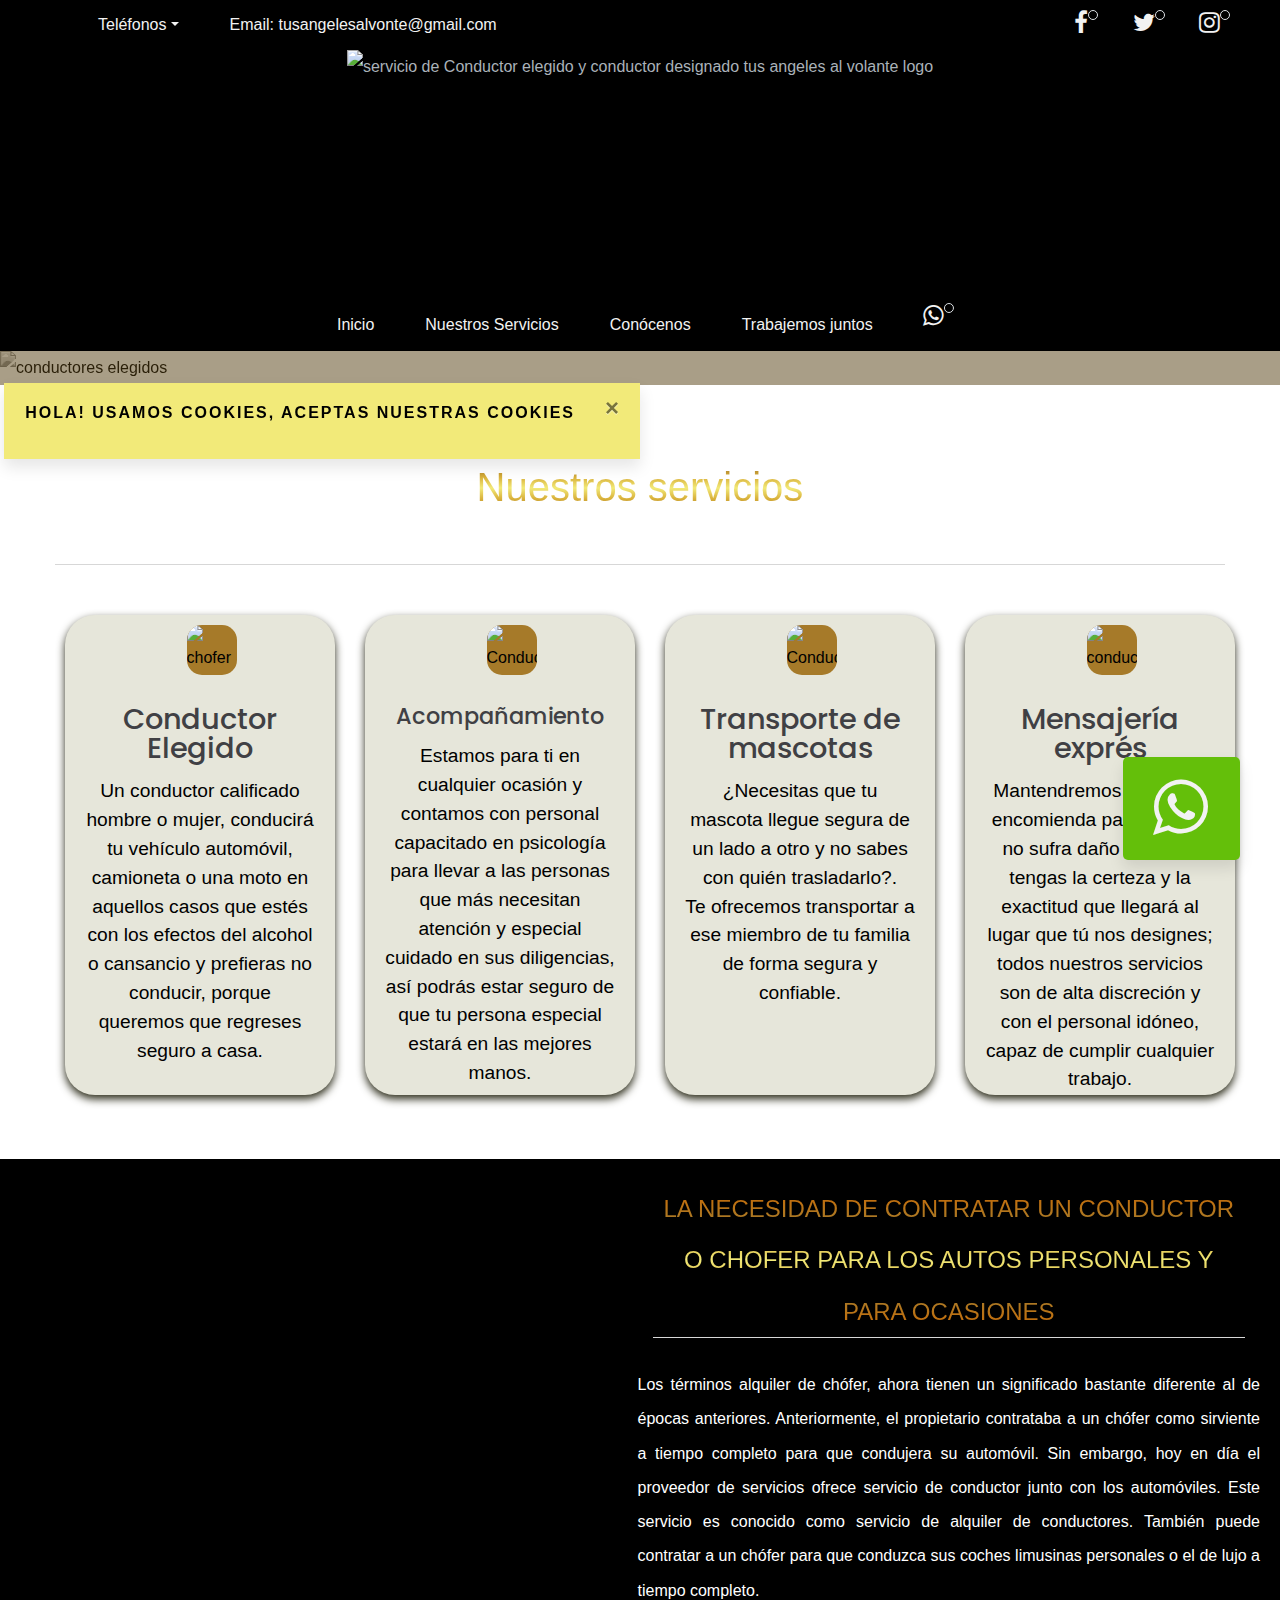
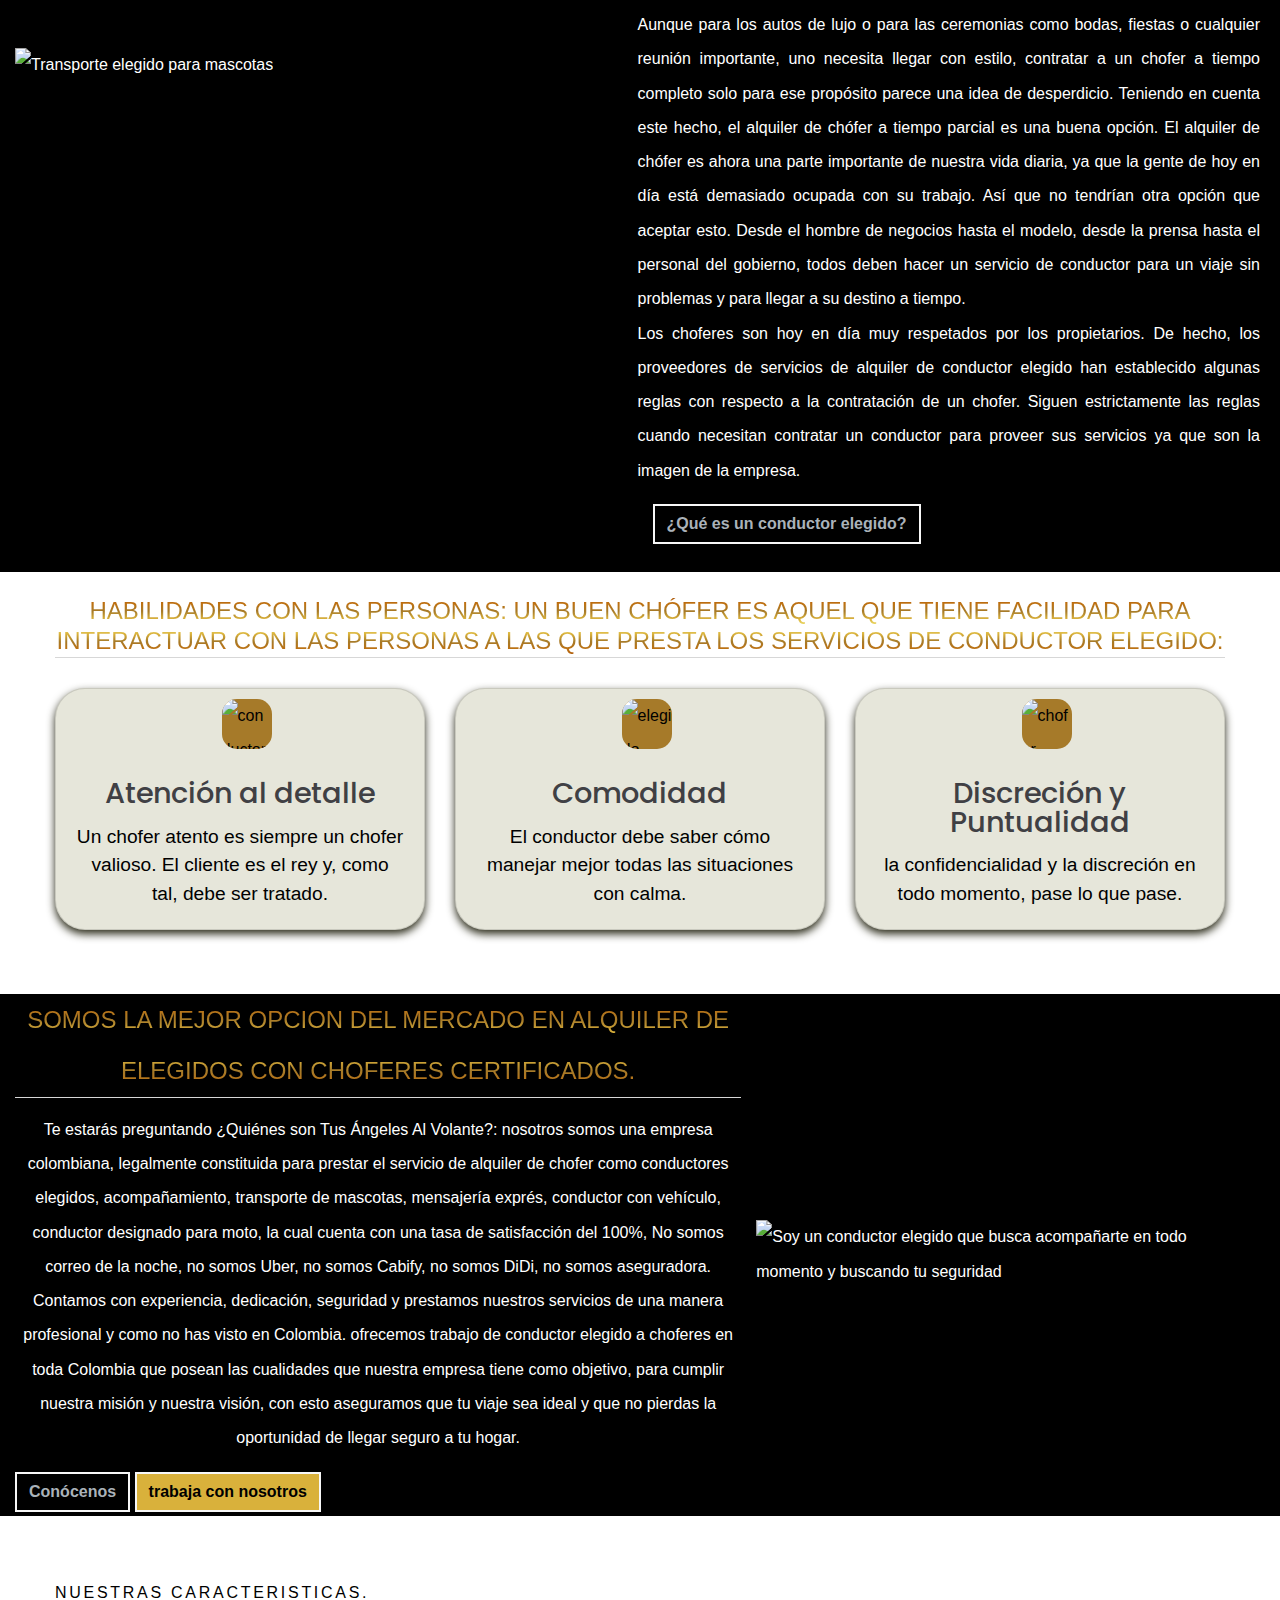
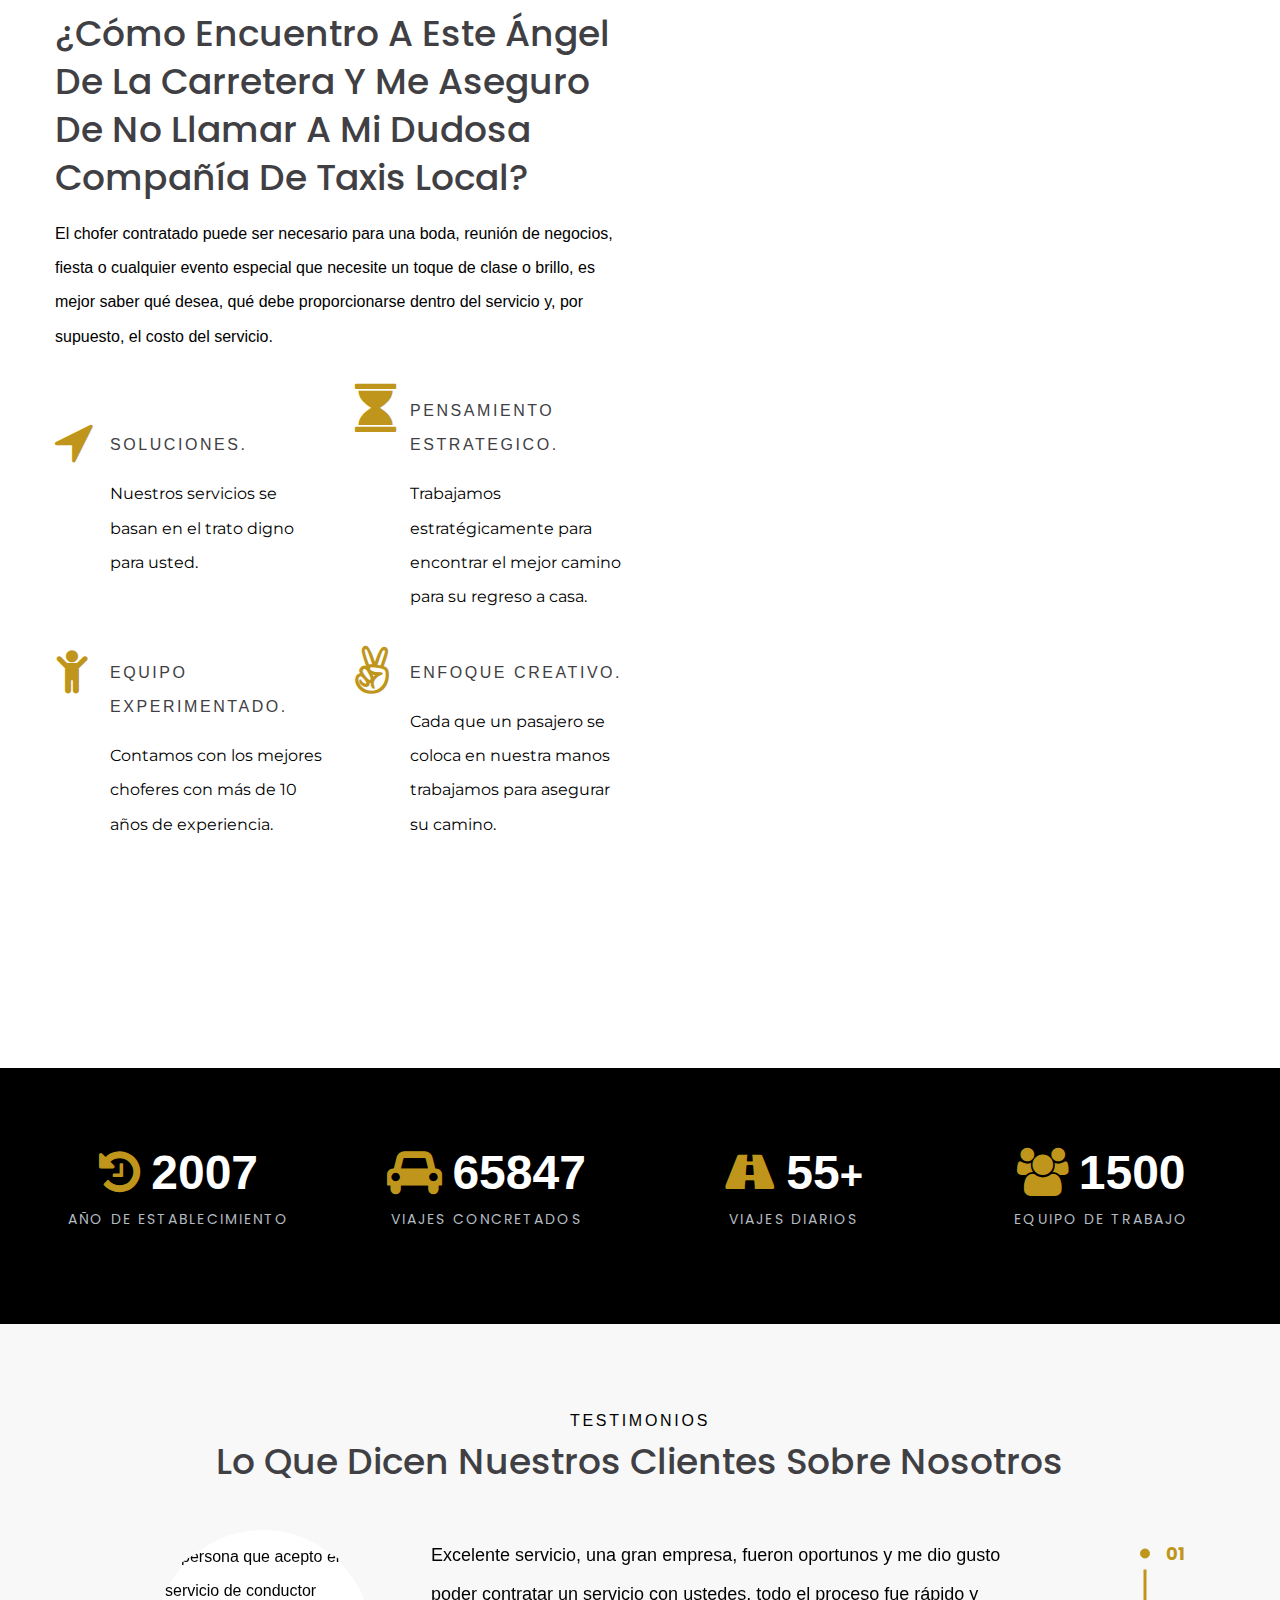
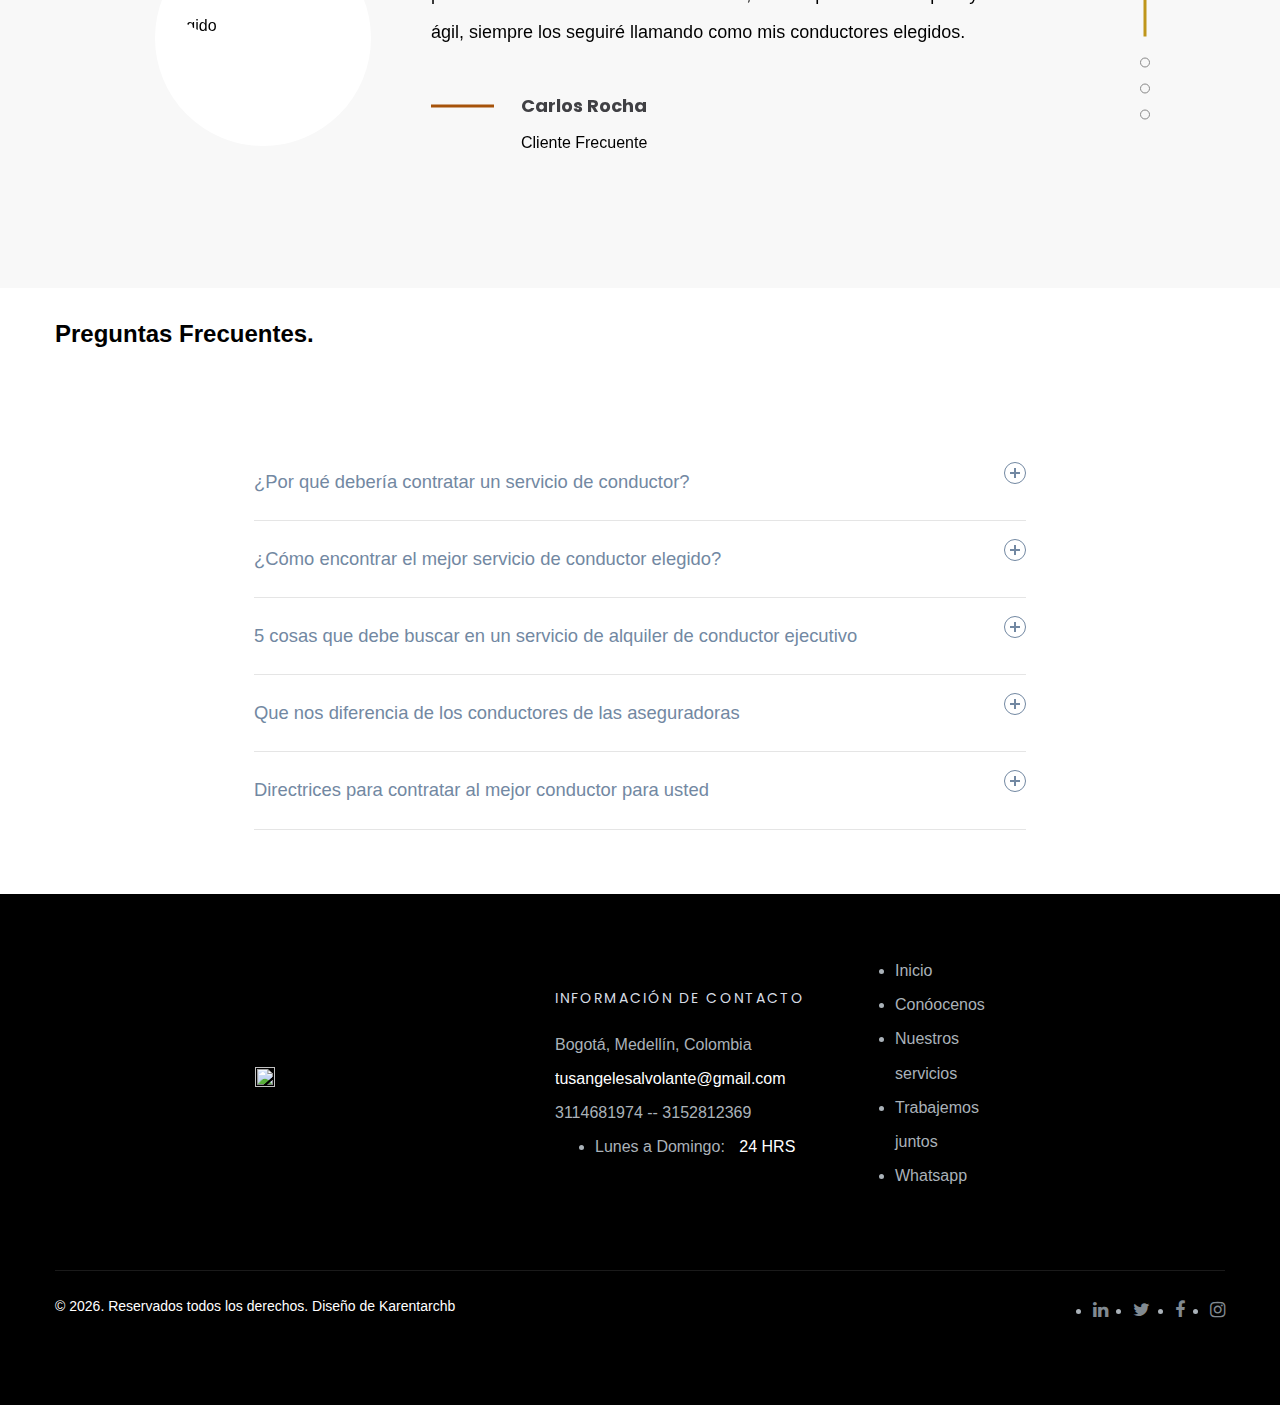
==== commit 6782240d: "index" ====
--- a/index.html
+++ b/index.html
@@ -58,8 +58,9 @@
                 <a class="nav-link dropdown-toggle" href="#" id="navbarDropdown1" role="button" data-toggle="dropdown" aria-haspopup="true" aria-expanded="false">
                   Teléfonos</a>
                 <div class="dropdown-menu" aria-labelledby="navbarDropdown1">
-                  <a class="dropdown-item" target="_blank" href="tel:3005778079">3005778079</a>
-                  <a class="dropdown-item" target="_blank" href="tel:3124788880">3124788880</a>
+                  <a class="dropdown-item" target="_blank" href="tel:3114681974">3114681974</a>
+		  <a class="dropdown-item" target="_blank" href="tel:3243938998">3243938998</a>
+                  <a class="dropdown-item" target="_blank" href="tel:3152812369">3152812369</a>
               </li>
               <li class="nav-item">
                 <a class="nav-link" target="_blank" href="mailto:tusangelesalvonte@gmail.com">Email: tusangelesalvonte@gmail.com</a>
@@ -109,7 +110,7 @@
             </li>
             
             <li class="nav-item">
-              <a href="https://web.whatsapp.com/send?phone=573243938998&text=Hola!%2C%20necesito%20solicitar%20un%20servicio" target="_blank" class="badge badge-pill badge-success"><i class="fa fa-whatsapp fa_custom fa-2x"></i><span class="position-absolute top-0 start-100 translate-middle badge border border-light rounded-circle bg-danger p-1"><span class="visually-hidden"></span></span></a>
+              <a href="https://web.whatsapp.com/send?phone=573114681974&text=Hola!%2C%20necesito%20solicitar%20un%20servicio" target="_blank" class="badge badge-pill badge-success"><i class="fa fa-whatsapp fa_custom fa-2x"></i><span class="position-absolute top-0 start-100 translate-middle badge border border-light rounded-circle bg-danger p-1"><span class="visually-hidden"></span></span></a>
             </li>
           </ul>
         </div>
@@ -122,7 +123,7 @@
 
     <!-- Main -->
     <main id="main">
-      <a href="https://web.whatsapp.com/send?phone=573243938998&text=Hola!%2C%20necesito%20solicitar%20un%20servicio" target="_blank" class="btn-flotante"><i class="fa fa-whatsapp fa_custom fa-4x"></i></a>
+      <a href="https://web.whatsapp.com/send?phone=573114681974&text=Hola!%2C%20necesito%20solicitar%20un%20servicio" target="_blank" class="btn-flotante"><i class="fa fa-whatsapp fa_custom fa-4x"></i></a>
       <div id="carousel" class="carousel slide carousel-fade" data-ride="carousel" data-pause="false">
         <div class="carousel-inner">
           <div class="carousel-item active">
@@ -156,9 +157,9 @@
                   <p class="d-none d-md-block">
                     Te ayudamos a regresar seguro a casa, porque en nuestra empresa tú eres la razón de ser, por eso te ofrecemos un servicio profesional de principio a fin.
                   </p>
-                  <a href="tel:3005778079" class="btn btn-outline-light" target="_blank">Llamanos Ahora!
+                  <a href="tel:3114681974" class="btn btn-outline-light" target="_blank">Llamanos Ahora!
                   </a>
-                  <a href="https://web.whatsapp.com/send?phone=573243938998&text=Hola!%2C%20necesito%20solicitar%20un%20servicio" class="btn btn-conductorelegido" target="_blank">Reserva Ahora!</a>
+                  <a href="https://web.whatsapp.com/send?phone=573114681974&text=Hola!%2C%20necesito%20solicitar%20un%20servicio" class="btn btn-conductorelegido" target="_blank">Reserva Ahora!</a>
                 </div>
               </div>
             </div>
@@ -551,7 +552,7 @@
       </div>
       <div class="col-lg-3 col-sm-8 wow fadeInUp">
         <P class="footer-classic-title">Información de contacto</P>
-        <div class="d-block offset-top-0"><span class="d-lg-block">Bogotá, Medellín, Colombia</span></div><a class="d-inline-block accent-link" href="mailto:tusangelesalvolante@gmail.com">tusangelesalvolante@gmail.com</a><a class="d-inline-block" href="tel:3005778079">3005778079 -</a><a class="d-inline-block" href="tel:3124788880">- 3124788880</a>
+        <div class="d-block offset-top-0"><span class="d-lg-block">Bogotá, Medellín, Colombia</span></div><a class="d-inline-block accent-link" href="mailto:tusangelesalvolante@gmail.com">tusangelesalvolante@gmail.com</a><a class="d-inline-block" href="tel:3114681974">3114681974 -</a><a class="d-inline-block" href="tel:3152812369">- 3152812369</a>
         <ul>
           <li>Lunes a Domingo: <span class="d-inline-block offset-left-10 text-white">24 HRS</span></li>
         </ul>
@@ -562,7 +563,7 @@
           <li><a href="https://tusangelesalvolante.com/quienes-somos/">Conóocenos</a></li>
           <li><a href="#servic">Nuestros servicios</a></li>
           <li><a href="https://tusangelesalvolante.com/trabaja-con-nosotros/">Trabajemos juntos</a></li>
-          <li><a href="https://web.whatsapp.com/send?phone=573243938998&text=Hola!%2C%20necesito%20solicitar%20un%20servicio">Whatsapp</a></li>
+          <li><a href="https://web.whatsapp.com/send?phone=573114681974&text=Hola!%2C%20necesito%20solicitar%20un%20servicio">Whatsapp</a></li>
         </ul>
       </div>
     </div>
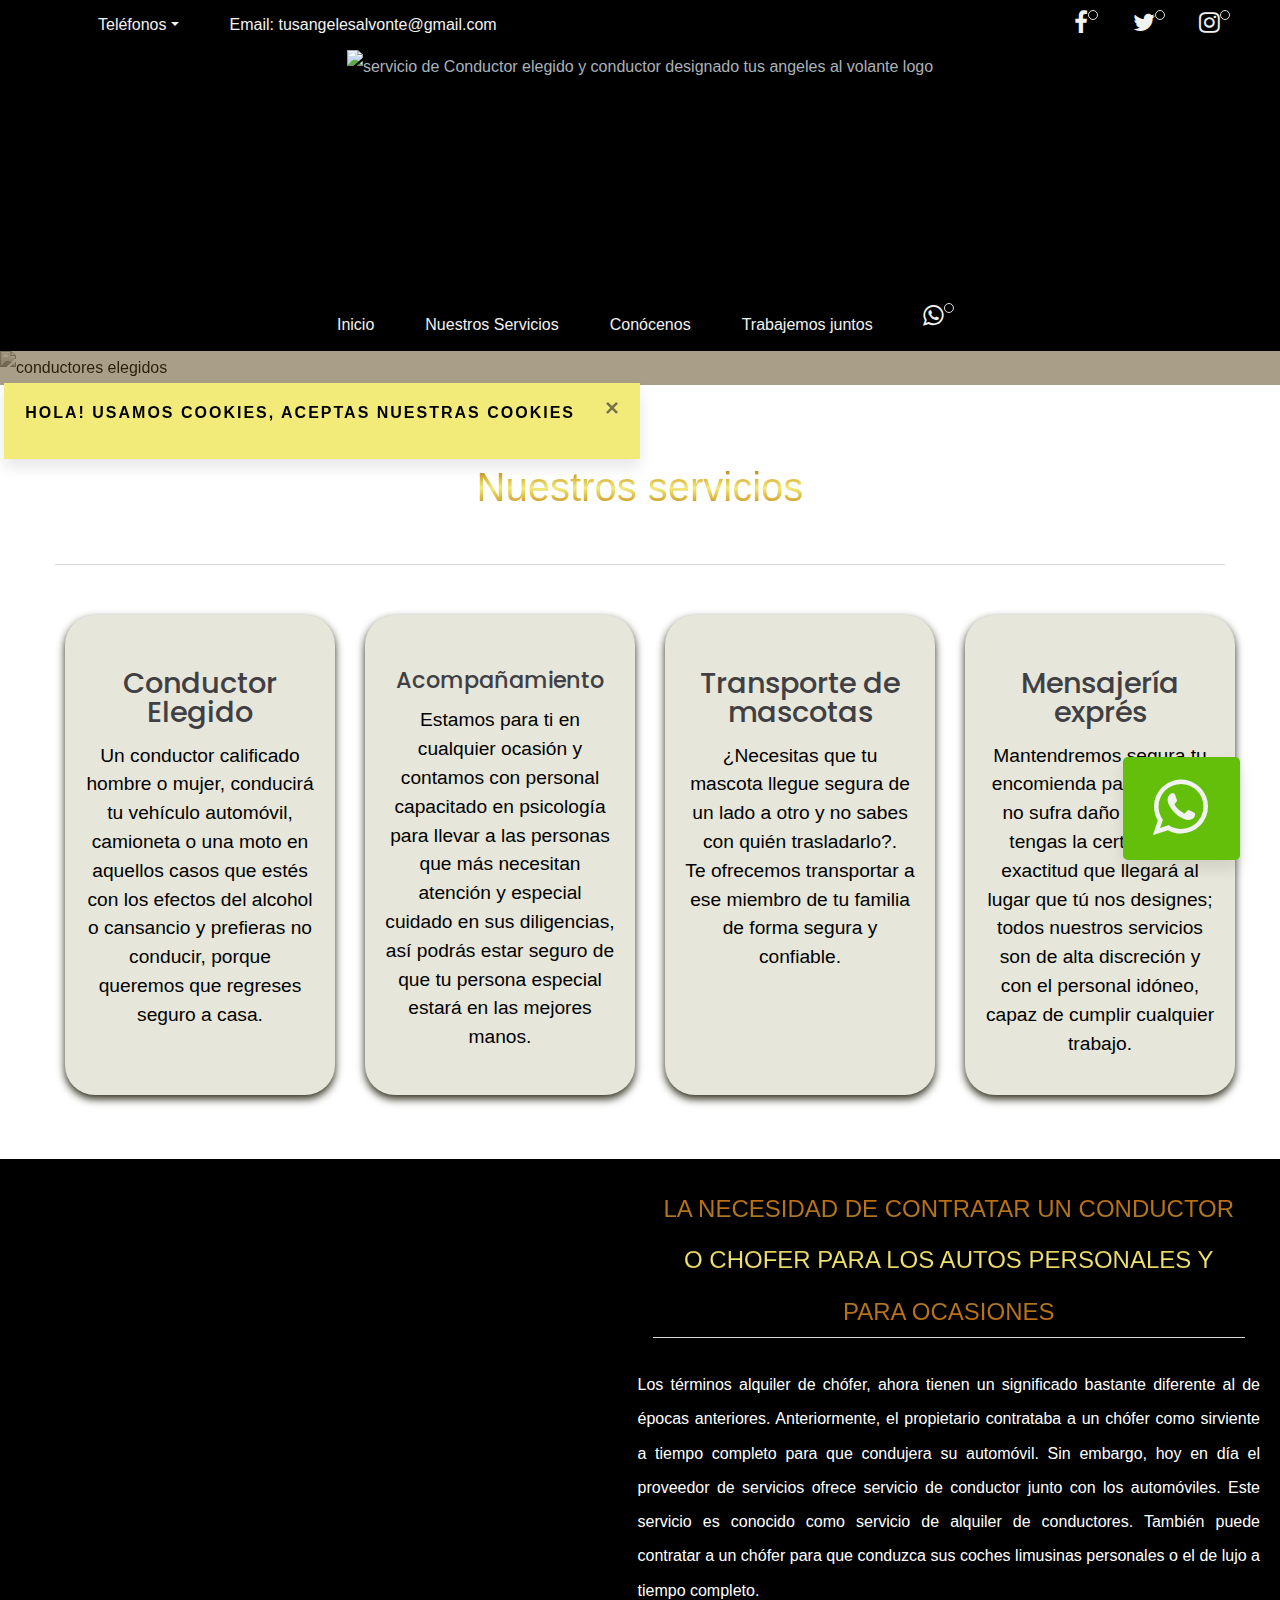
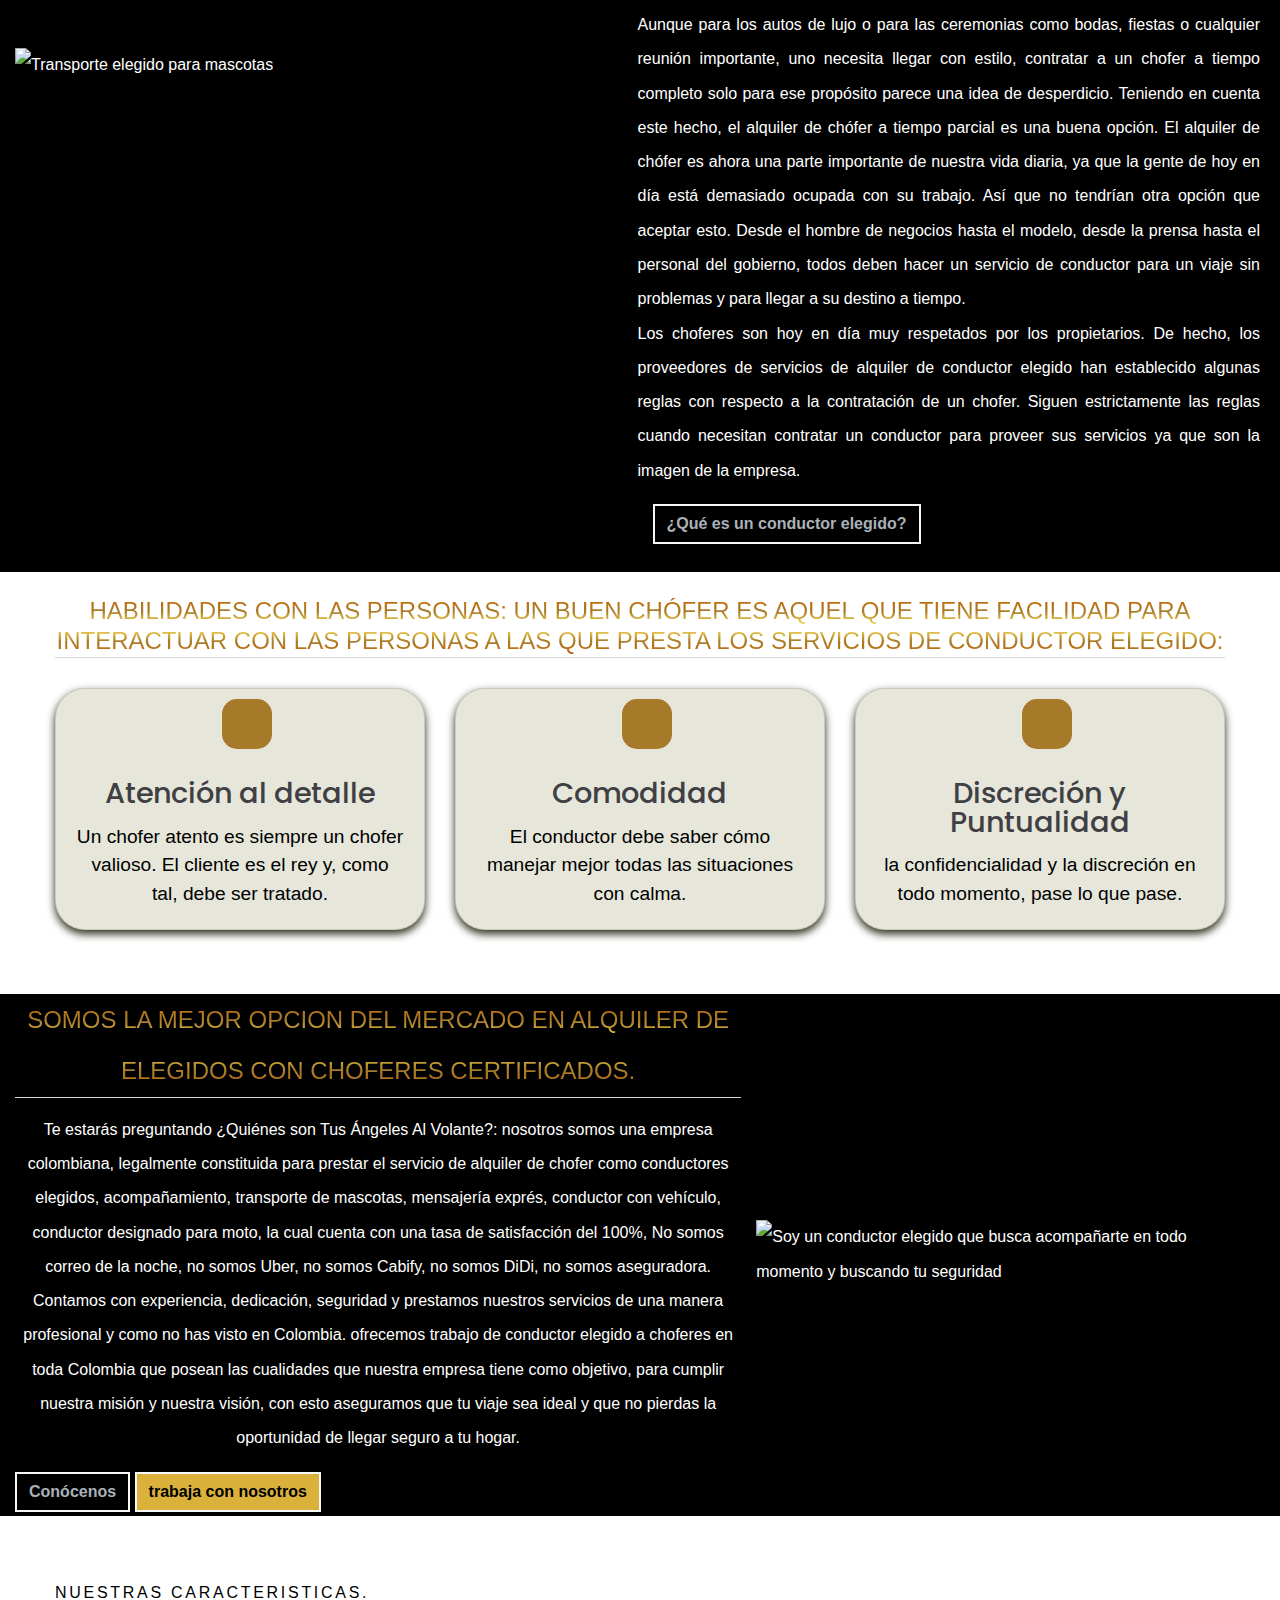
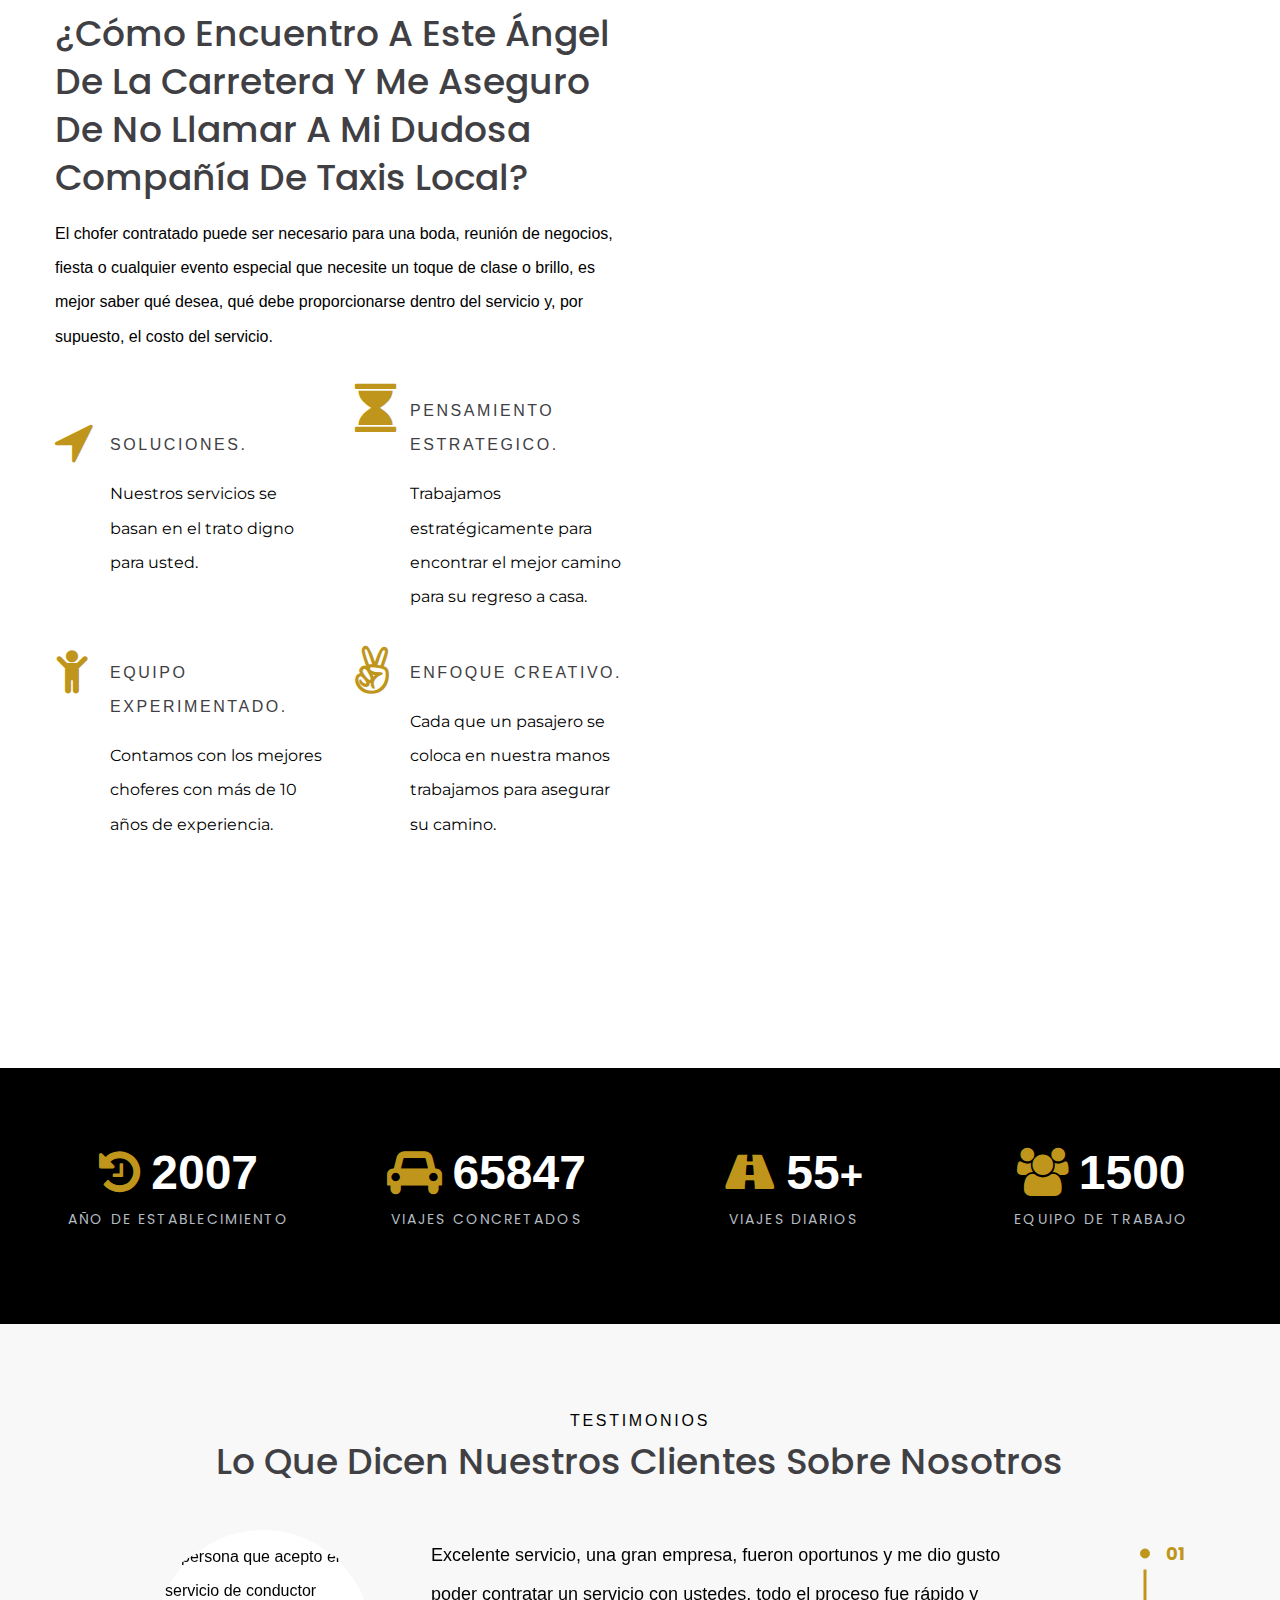
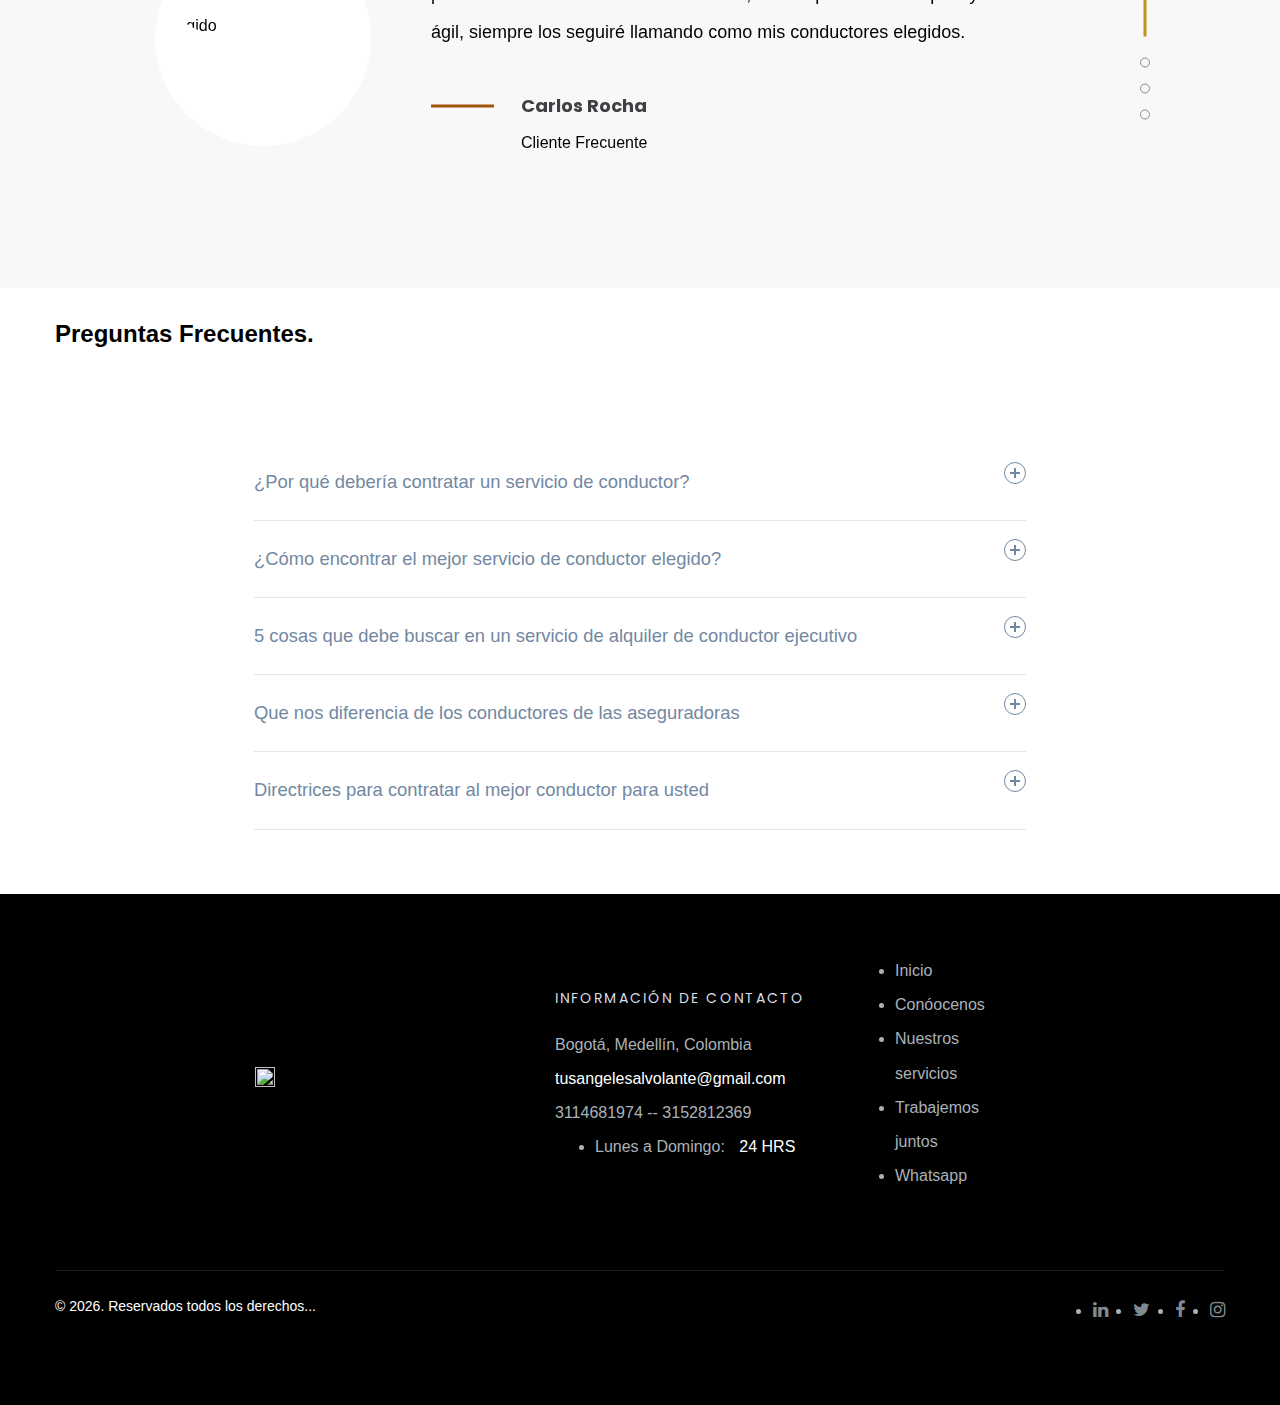
==== commit ad0f3097: "index" ====
--- a/index.html
+++ b/index.html
@@ -40,6 +40,7 @@
     <link rel="stylesheet" href="css/bootstrap.css">
     <link rel="stylesheet" href="css/fonts.css">
     <link rel="stylesheet" href="css/style.css">
+    <link rel='stylesheet' href='https://cdn-uicons.flaticon.com/uicons-regular-rounded/css/uicons-regular-rounded.css'>
     <link rel="icon" type="image/png" href="https://tusangelesalvolante.com/wp-content/uploads/2021/03/AV2.png"> 
     <title>CONDUCTOR ELEGIDO - Tus Ángeles al Volante</title>
 </head>
@@ -184,7 +185,7 @@
       <div class="col-12 col-md-6 col-lg-3 mb-4">
         <a class="card2-redirec" href="https://tusangelesalvolante.com/conductor-elegido-2/">
         <div class="card2">
-          <img class="card-img-top" src="https://image.flaticon.com/icons/png/512/1464/1464628.png" alt="chofer de vehiculos conductor elegido">
+            <i class="fi fi-rr-user card-img-top"></i>
           <div class="card-body">
             <h5 class="card-title">Conductor Elegido</h5>
             <p class="card-text">Un conductor calificado hombre o mujer, conducirá tu vehículo automóvil, camioneta o una moto en aquellos casos que estés con los efectos del alcohol o cansancio y prefieras no conducir, porque queremos que regreses seguro a casa.</p>
@@ -196,7 +197,7 @@
       <div class="col-12 col-md-6 col-lg-3 mb-4">
         <a class="card2-redirec" href="https://tusangelesalvolante.com/acompanamiento/">
         <div class="card2">
-          <img class="card-img-top" src="https://image.flaticon.com/icons/png/512/2446/2446078.png" alt="Conductor elegido que te garantiza tu comodidad">
+            <i class="fi fi-rr-users card-img-top"></i>
           <div class="card-body">
             <h5 class="card-title2">Acompañamiento</h5>
             <p class="card-text">Estamos para ti en cualquier ocasión y contamos con personal capacitado en psicología para llevar a las personas que más necesitan atención y especial cuidado en sus diligencias, así podrás estar seguro de que tu persona especial estará en las mejores manos.</p>
@@ -207,7 +208,7 @@
       <div class="col-12 col-md-6 col-lg-3 mb-4">
         <a class="card2-redirec" href="https://tusangelesalvolante.com/transporte-de-mascotas/">
         <div class="card2">
-          <img class="card-img-top" src="https://image.flaticon.com/icons/png/512/489/489868.png" alt="Conductor elegido en bogotá">
+            <i class="fi fi-rr-heart card-img-top"></i>
           <div class="card-body">
             <h5 class="card-title">Transporte de mascotas</h5>
             <p class="card-text">¿Necesitas que tu mascota llegue segura de un lado a otro y no sabes con quién trasladarlo?. <br>
@@ -219,7 +220,7 @@
       <div class="col-12 col-md-6 col-lg-3 mb-4">
         <a class="card2-redirec" href="https://tusangelesalvolante.com/mensajeria-expres/">
         <div class="card2">
-          <img class="card-img-top" src="https://image.flaticon.com/icons/png/512/600/600268.png" alt="conductor Sin accidentes en las vias">
+          <i class="fi fi-rr-envelope card-img-top"></i>
           <div class="card-body">
             <h5 class="card-title">Mensajería
               exprés</h5>
@@ -271,7 +272,7 @@
         <div class="row">
           <div class="col-12 col-md-6 col-lg-4 mb-4">
             <div class="card">
-              <img class="card-img-top" src="https://image.flaticon.com/icons/png/512/1875/1875573.png" alt="conductor">
+              <i class="fi fi-rr-chat-arrow-grow card-img-top"></i>
               <div class="card-body">
                 <h5 class="card-title">Atención al detalle</h5>
                 <p class="card-text">Un chofer atento es siempre un chofer valioso. El cliente es el rey y, como tal, debe ser tratado.</p>
@@ -280,7 +281,7 @@
           </div>
           <div class="col-12 col-md-6 col-lg-4 mb-4">
             <div class="card">
-              <img class="card-img-top" src="https://image.flaticon.com/icons/png/512/10/10919.png" alt="elegido">
+              <i class="fi fi-rr-home card-img-top"></i>
               <div class="card-body">
                 <h5 class="card-title">Comodidad</h5>
                 <p class="card-text">El conductor debe saber cómo manejar mejor todas las situaciones con calma.</p>
@@ -289,7 +290,7 @@
           </div>
           <div class="col-12 col-md-6 col-lg-4 mb-4">
             <div class="card">
-              <img class="card-img-top" src="https://image.flaticon.com/icons/png/512/65/65788.png" alt="chofer elegido">
+              <i class="fi fi-rr-following card-img-top"></i>
               <div class="card-body">
                 <h5 class="card-title">Discreción y Puntualidad</h5>
                 <p class="card-text">la confidencialidad y la discreción en todo momento, pase lo que pase.</p>
@@ -570,7 +571,7 @@
   </div>
   <div class="container wow fadeInUp" data-wow-delay=".4s">
     <div class="footer-classic-aside">
-      <p class="rights"><span>&copy;&nbsp;</span><span class="copyright-year"></span>. Reservados todos los derechos. Diseño de <a href="https://karentarchbold.site/" target="_blank">Karentarchb</a></p>
+      <p class="rights"><span>&copy;&nbsp;</span><span class="copyright-year"></span>. Reservados todos los derechos.<a href="https://karentarchbold.site/" target="_blank">..</a></p>
       <ul class="social-links">
         <li><a class="fa fa-linkedin" href="#"></a></li>
         <li><a class="fa fa fa-twitter" href="#"></a></li>
